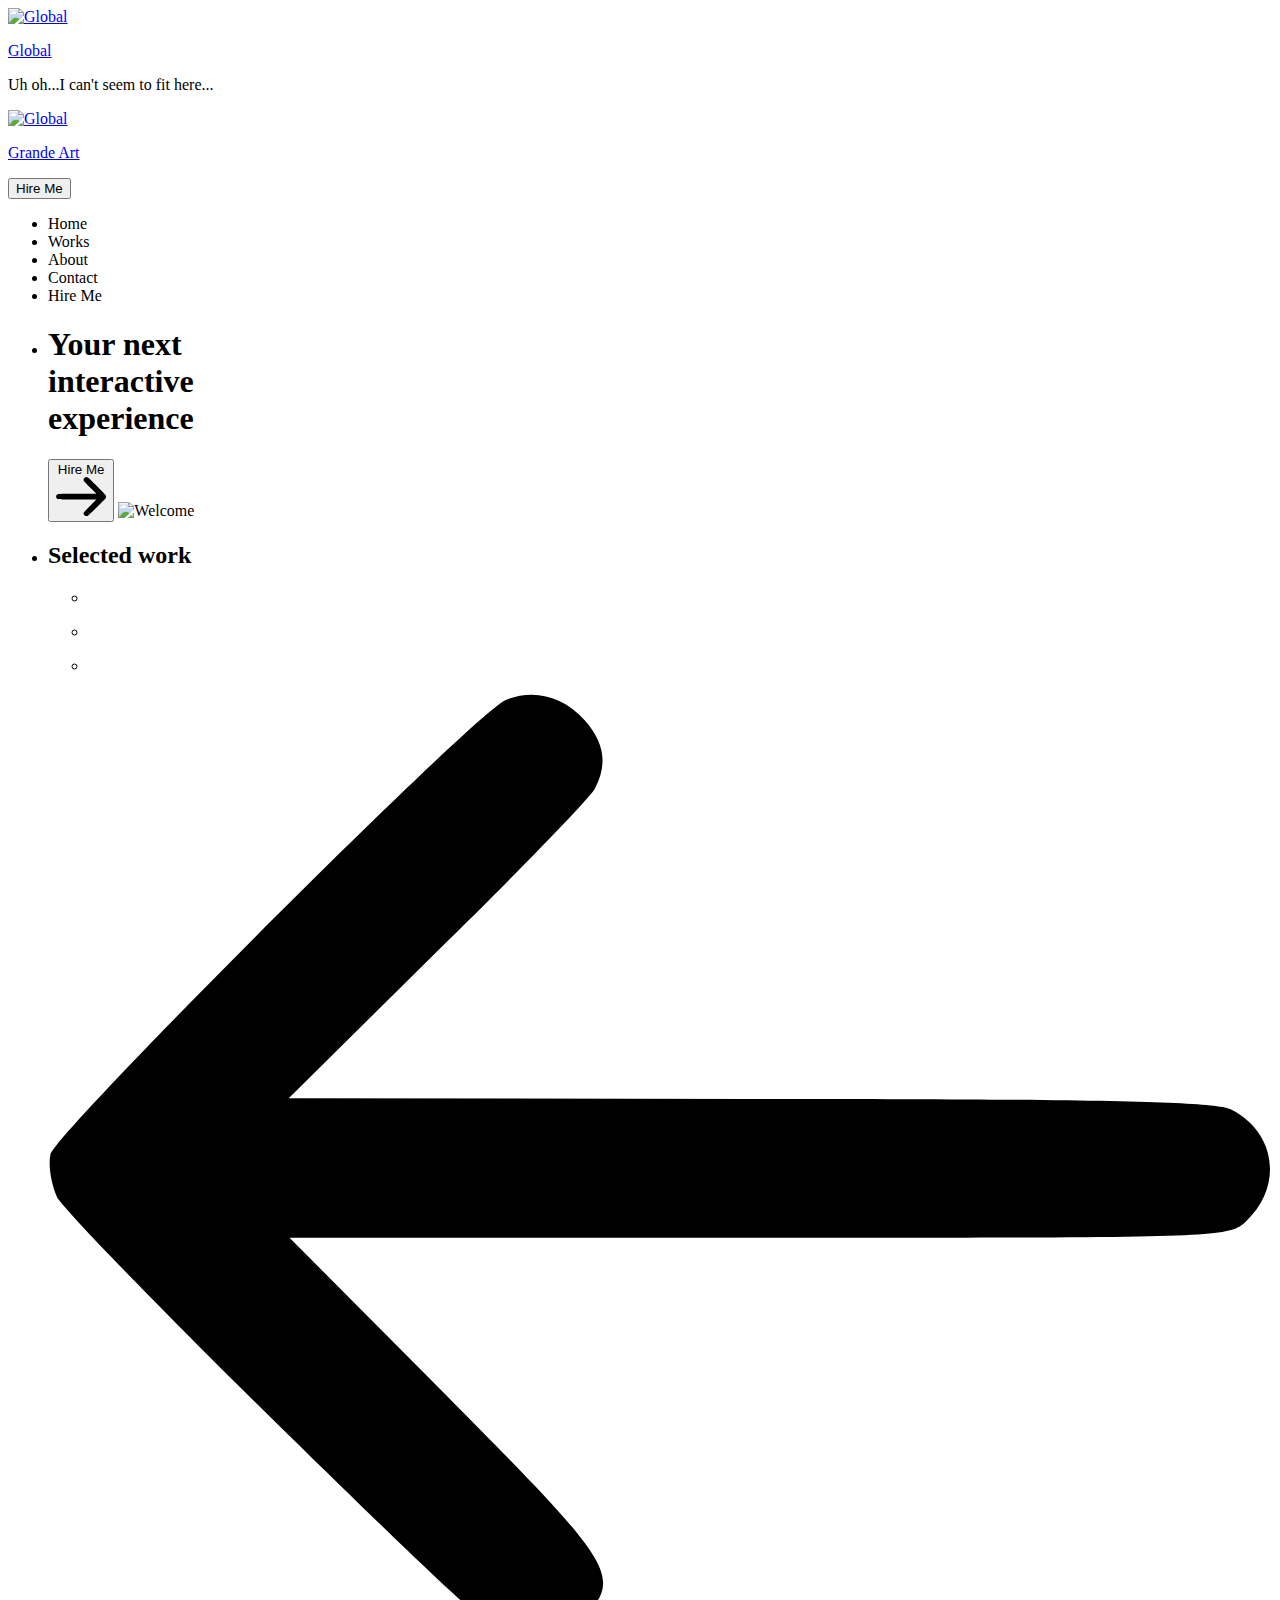
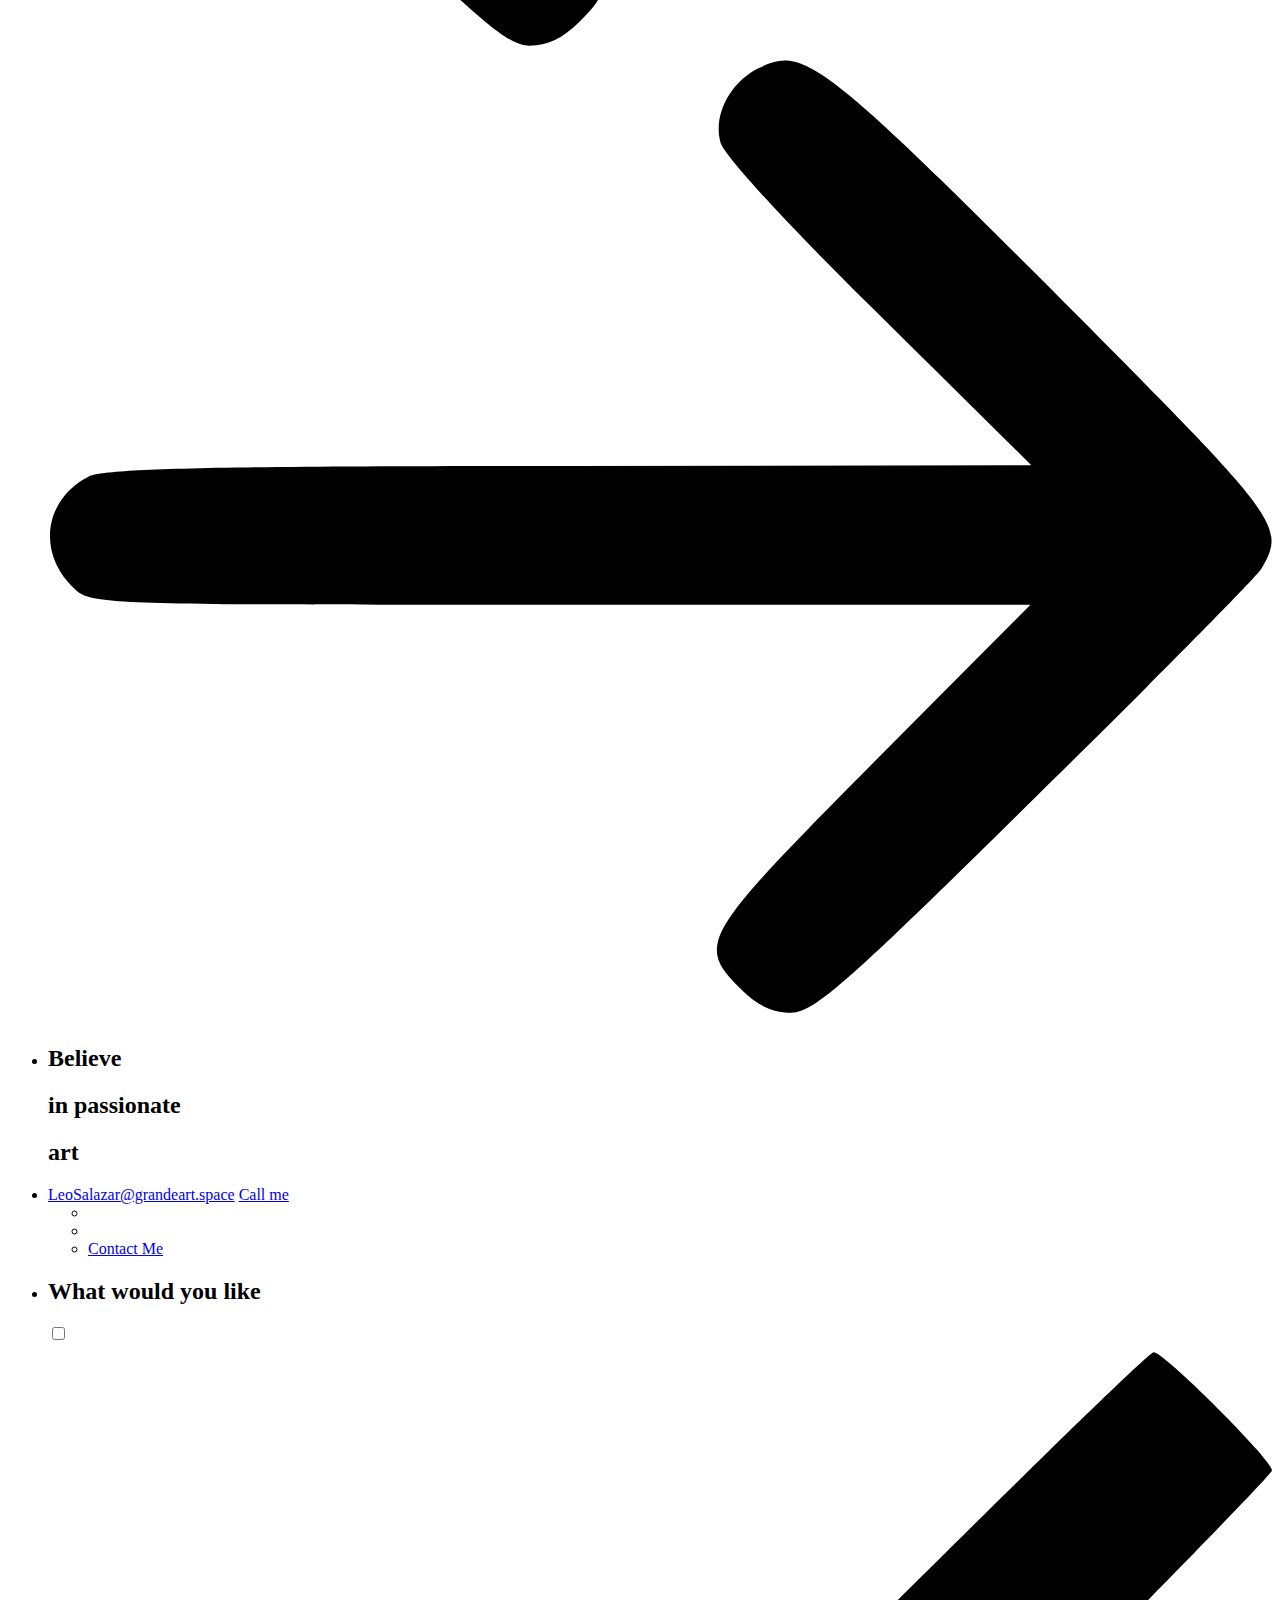
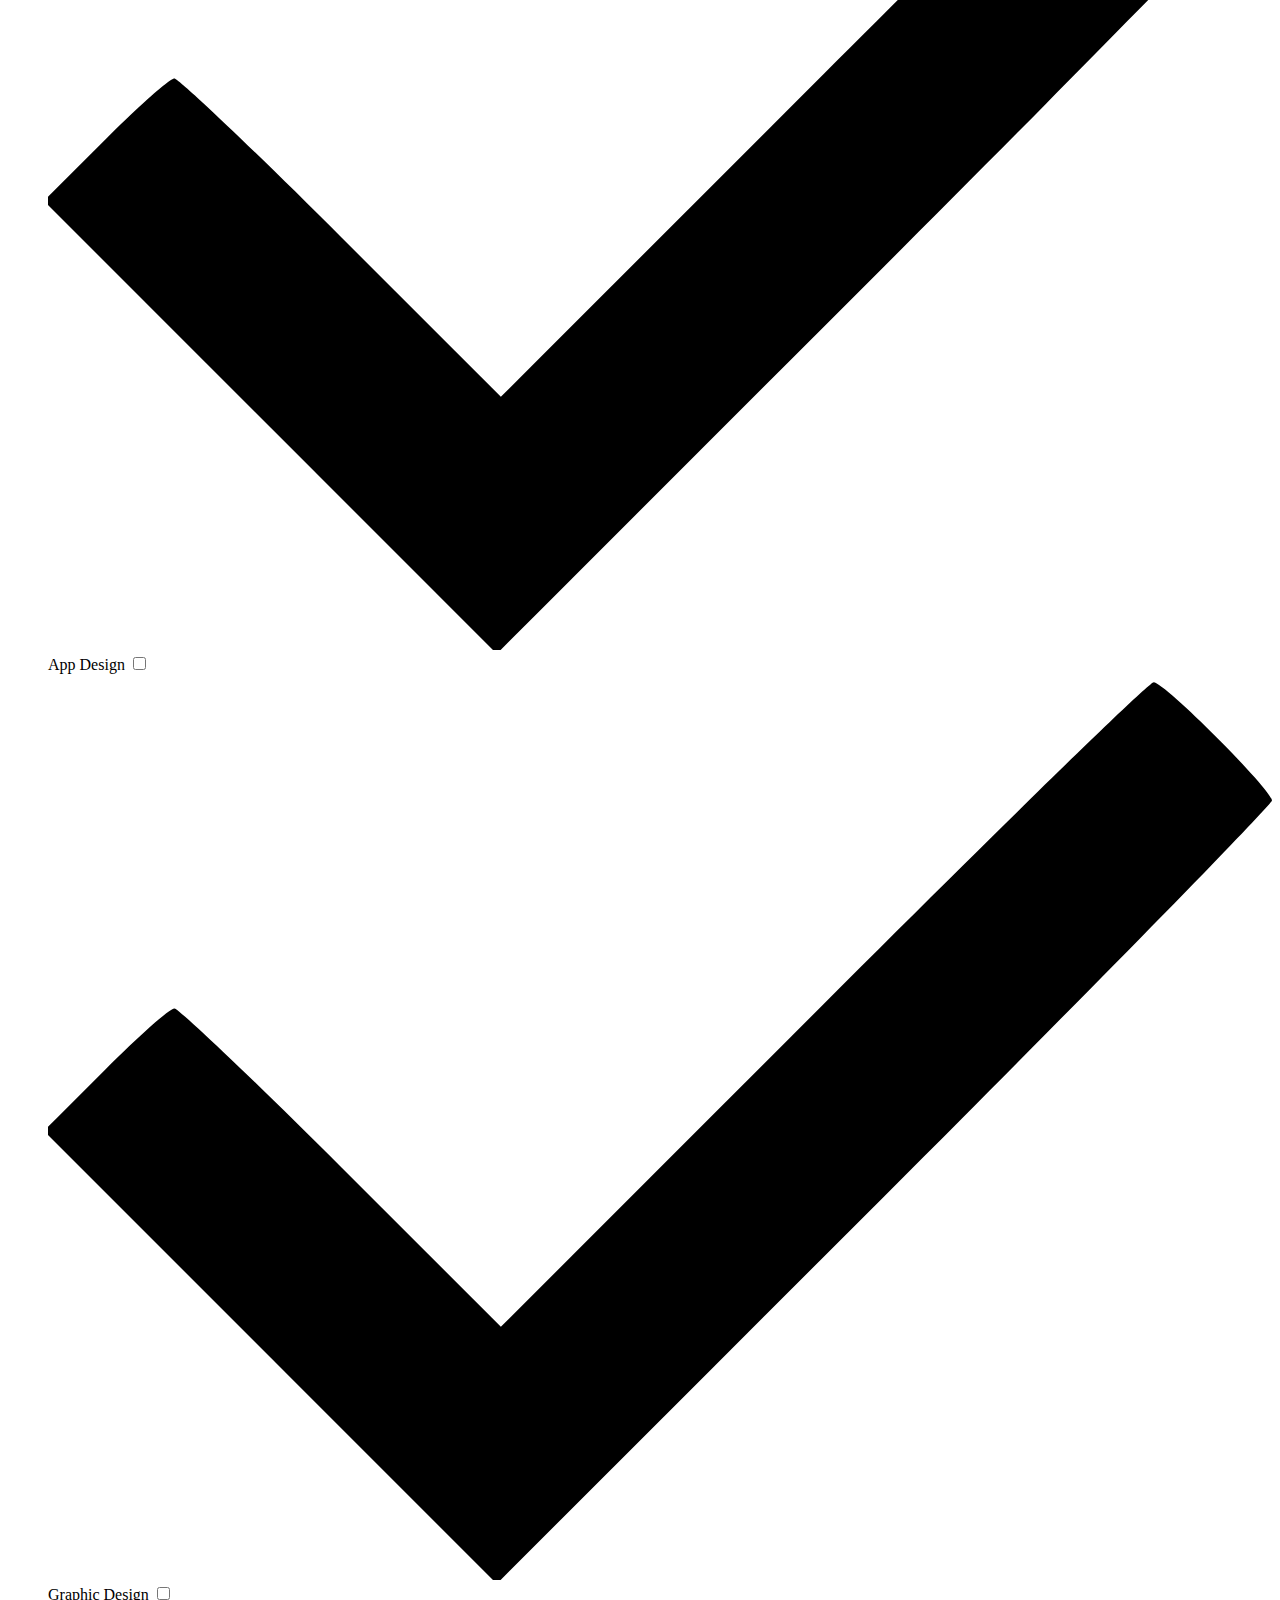
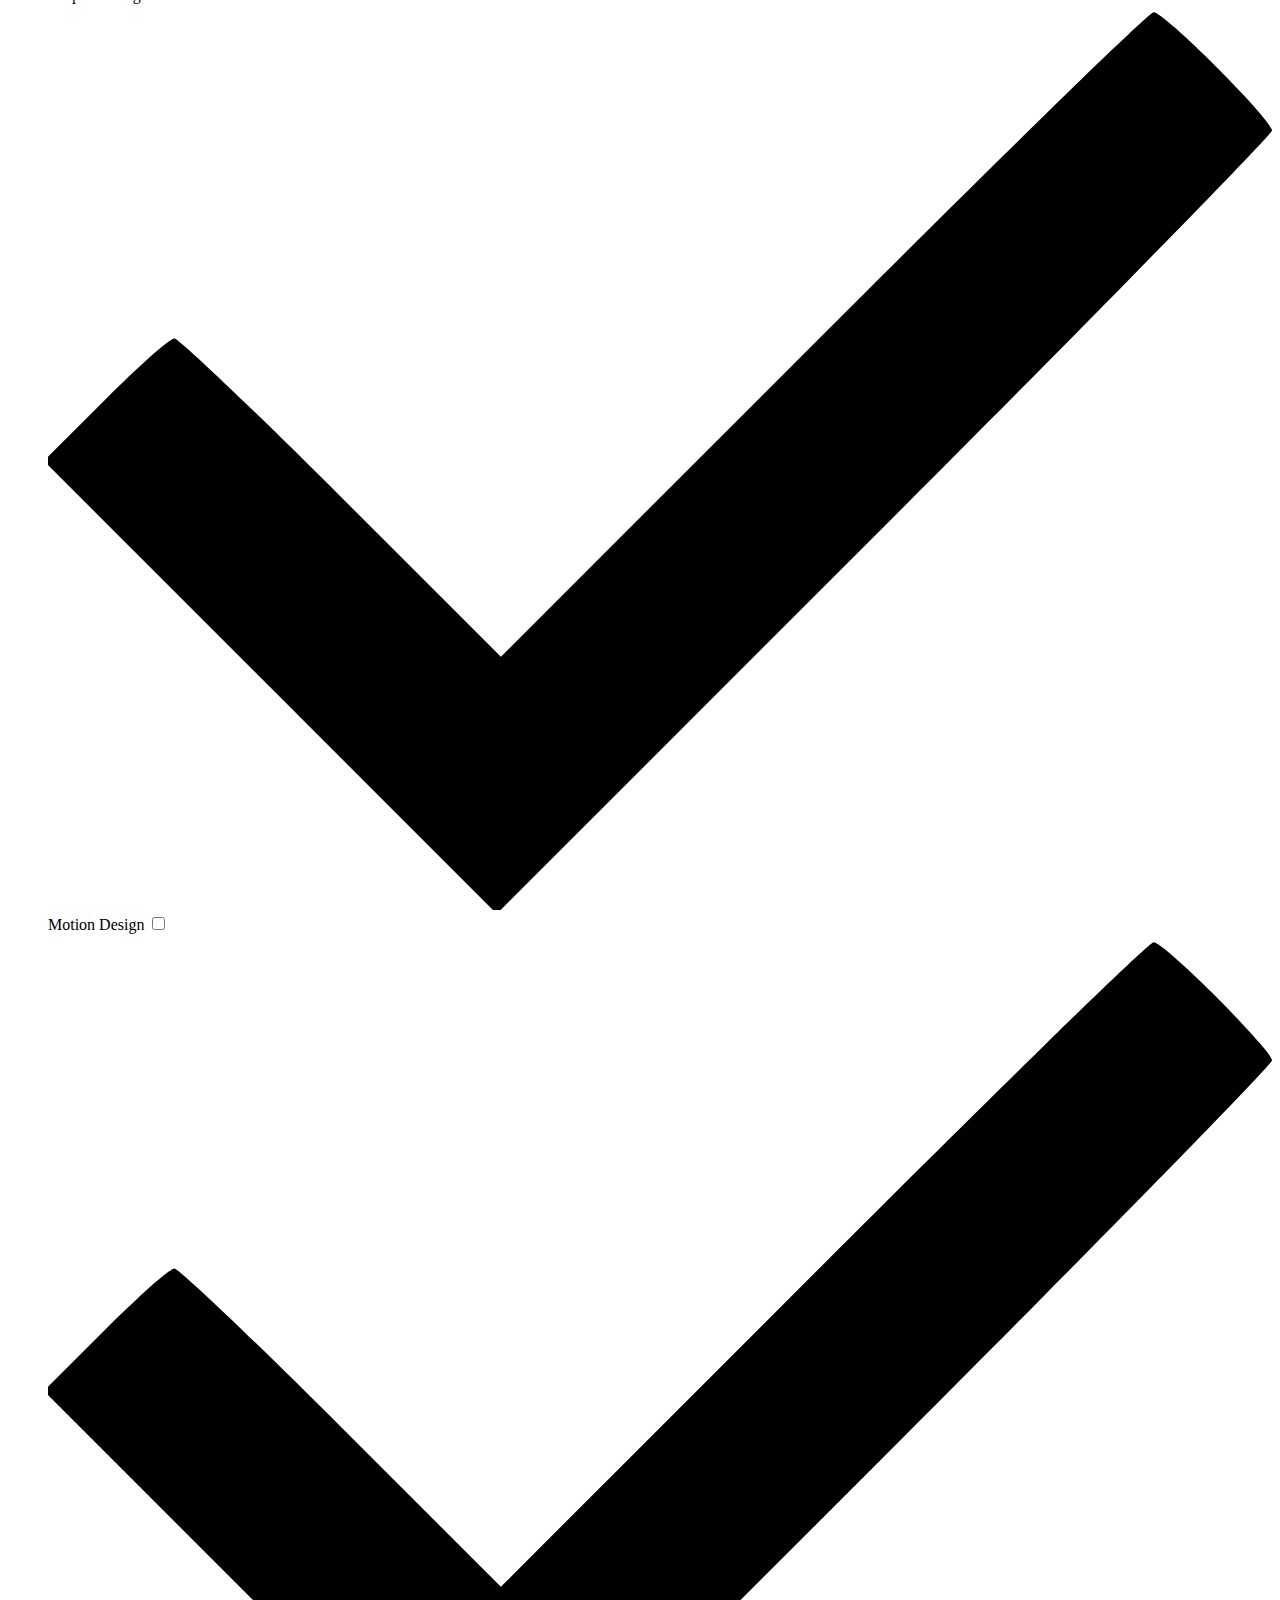
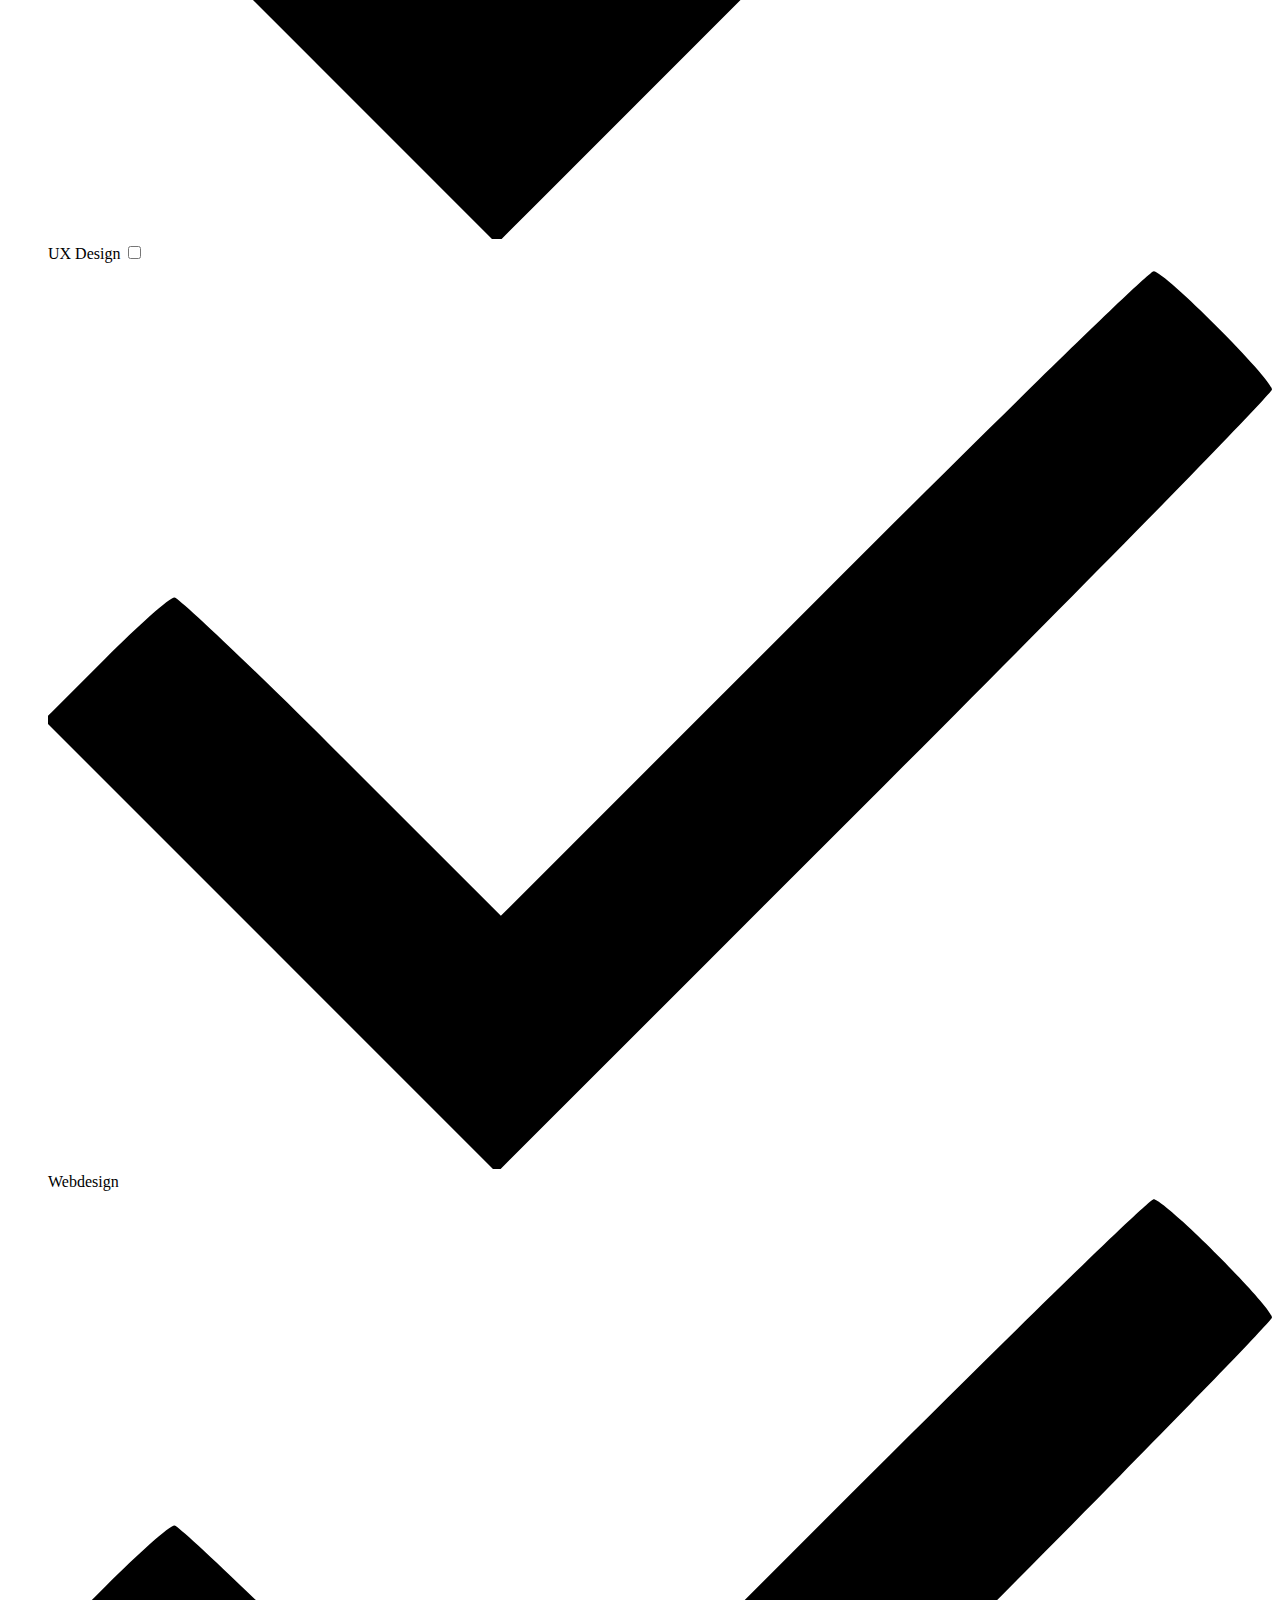
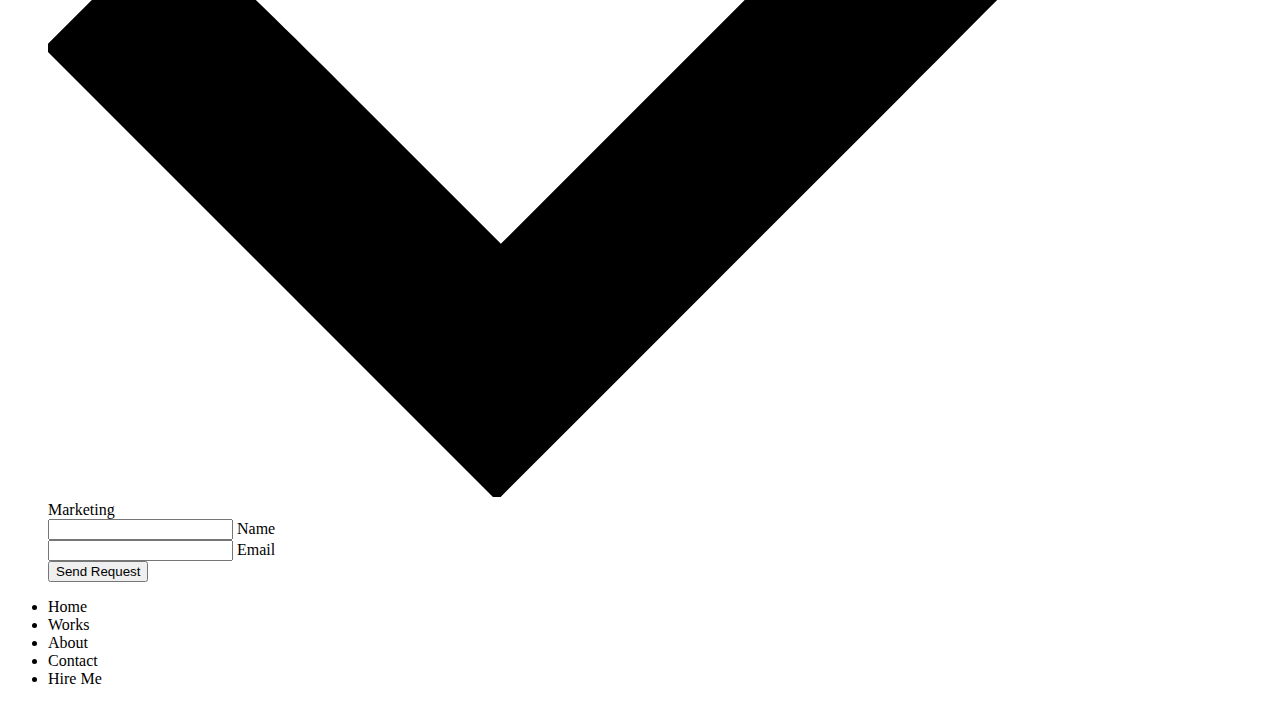
==== index.html @ 99b691f8 "Update index.html" ====
<!DOCTYPE html>
<html lang="en">
<head>
  <title>Grande Art</title>
  <meta charset="utf-8">
  <meta name="viewport" content="width=device-width, initial-scale=1">
  <meta http-equiv="X-UA-Compatible" content="IE=edge">
  <meta name="description" content="HTML5 website">
  <meta name="keywords" content="">
  <meta name="template author" content="Bucky Maler">
  <link rel="stylesheet" href="assets/css/main.css">
</head>
<body>

<!-- notification for small viewports and landscape oriented smartphones -->
<div class="device-notification">
  <a class="device-notification--logo" href="#0">
    <img src="assets/img/logo.png" alt="Global">
    <p>Global</p>
  </a>
  <p class="device-notification--message">Uh oh...I can't seem to fit here...</p>
</div>

<div class="perspective effect-rotate-left">
  <div class="container"><div class="outer-nav--return"></div>
    <div id="viewport" class="l-viewport">
      <div class="l-wrapper">
        <header class="header">
          <a class="header--logo" href="#0">
            <img src="assets/img/logo.png" alt="Global">
            <p>Grande Art</p>
          </a>
          <button class="header--cta cta">Hire Me</button>
          <div class="header--nav-toggle">
            <span></span>
          </div>
        </header>
        <nav class="l-side-nav">
          <ul class="side-nav">
            <li class="is-active"><span>Home</span></li>
            <li><span>Works</span></li>
            <li><span>About</span></li>
            <li><span>Contact</span></li>
            <li><span>Hire Me</span></li>
          </ul>
        </nav>
        <ul class="l-main-content main-content">
          <li class="l-section section section--is-active">
            <div class="intro">
              <div class="intro--banner">
                <h1>Your next<br>interactive<br>experience</h1>
                <button class="cta">Hire Me
                  <svg version="1.1" id="Layer_1" xmlns="http://www.w3.org/2000/svg" xmlns:xlink="http://www.w3.org/1999/xlink" x="0px" y="0px" viewBox="0 0 150 118" style="enable-background:new 0 0 150 118;" xml:space="preserve">
                  <g transform="translate(0.000000,118.000000) scale(0.100000,-0.100000)">
                    <path d="M870,1167c-34-17-55-57-46-90c3-15,81-100,194-211l187-185l-565-1c-431,0-571-3-590-13c-55-28-64-94-18-137c21-20,33-20,597-20h575l-192-193C800,103,794,94,849,39c20-20,39-29,61-29c28,0,63,30,298,262c147,144,272,271,279,282c30,51,23,60-219,304C947,1180,926,1196,870,1167z"/>
                  </g>
                  </svg>
                  <span class="btn-background"></span>
                </button>
                <img src="assets/img/introduction-visual.png" alt="Welcome">
              </div>
</div>
          </li>
          <li class="l-section section">
            <div class="work">
              <h2>Selected work</h2>
              <div class="work--lockup">
                <ul class="slider">
                  <li class="slider--item slider--item-left">
                    <a href="#0">
                      <div class="slider--item-image">
                        <img src="" alt="">
                      <p class="slider--item-title"></p>
                      <p class="slider--item-description"></p>
                    </a>
                  </li>
                  <li class="slider--item slider--item-center">
                    <a href="#0">
                      <div class="slider--item-image">
                        <img src="" alt="">
                      </div>
                      <p class="slider--item-title"></p>
                      <p class="slider--item-description"></p>
                    </a>
                  </li>
                  <li class="slider--item slider--item-right">
                    <a href="#0">
                      <div class="slider--item-image">
                        <img src="" alt="">
                      </div>
                      <p class="slider--item-title"></p>
                      <p class="slider--item-description"></p>
                    </a>
                  </li>
                </ul>
                <div class="slider--prev">
                  <svg version="1.1" id="Layer_1" xmlns="http://www.w3.org/2000/svg" xmlns:xlink="http://www.w3.org/1999/xlink" x="0px" y="0px"
                  viewBox="0 0 150 118" style="enable-background:new 0 0 150 118;" xml:space="preserve">
                  <g transform="translate(0.000000,118.000000) scale(0.100000,-0.100000)">
                    <path d="M561,1169C525,1155,10,640,3,612c-3-13,1-36,8-52c8-15,134-145,281-289C527,41,562,10,590,10c22,0,41,9,61,29
                    c55,55,49,64-163,278L296,510h575c564,0,576,0,597,20c46,43,37,109-18,137c-19,10-159,13-590,13l-565,1l182,180
                    c101,99,187,188,193,199c16,30,12,57-12,84C631,1174,595,1183,561,1169z"/>
                  </g>
                  </svg>
                </div>
                <div class="slider--next">
                  <svg version="1.1" id="Layer_1" xmlns="http://www.w3.org/2000/svg" xmlns:xlink="http://www.w3.org/1999/xlink" x="0px" y="0px" viewBox="0 0 150 118" style="enable-background:new 0 0 150 118;" xml:space="preserve">
                  <g transform="translate(0.000000,118.000000) scale(0.100000,-0.100000)">
                    <path d="M870,1167c-34-17-55-57-46-90c3-15,81-100,194-211l187-185l-565-1c-431,0-571-3-590-13c-55-28-64-94-18-137c21-20,33-20,597-20h575l-192-193C800,103,794,94,849,39c20-20,39-29,61-29c28,0,63,30,298,262c147,144,272,271,279,282c30,51,23,60-219,304C947,1180,926,1196,870,1167z"/>
                  </g>
                  </svg>
                </div>
              </div>
            </div>
          </li>
          <li class="l-section section">
            <div class="about">
              <div class="about--banner">
                <h2>Believe</h2>
                <h2>in passionate</h2>
                <h2>art</h2>
              </div>
</div>
          </li>
          <li class="l-section section">
            <div class="contact">
              <div class="contact--lockup">
                <div class="modal">
                  <div class="modal--information"> <a href="mailto:leosalazar@grandeart.space">LeoSalazar@grandeart.space</a>
                    <a href="tel:+17544440323">Call me</a>
                  </div>
                  <ul class="modal--options">
                    <li></li>
                    <li></li>
                    <li><a href="mailto:leosalazar@grandeart.space">Contact Me</a></li>
                  </ul>
                </div>
              </div>
            </div>
          </li>
          <li class="l-section section">
            <div class="hire">
              <h2>What would you like</h2>
              <!-- checkout formspree.io for easy form setup -->
              <form class="work-request">
                <div class="work-request--options">
                  <span class="options-a">
                    <input id="opt-1" type="checkbox" value="app design">
                    <label for="opt-1">
                      <svg version="1.1" id="Layer_1" xmlns="http://www.w3.org/2000/svg" xmlns:xlink="http://www.w3.org/1999/xlink" x="0px" y="0px"
                      viewBox="0 0 150 111" style="enable-background:new 0 0 150 111;" xml:space="preserve">
                      <g transform="translate(0.000000,111.000000) scale(0.100000,-0.100000)">
                        <path d="M950,705L555,310L360,505C253,612,160,700,155,700c-6,0-44-34-85-75l-75-75l278-278L550-5l475,475c261,261,475,480,475,485c0,13-132,145-145,145C1349,1100,1167,922,950,705z"/>
                      </g>
                      </svg>
                      App Design
                    </label>
                    <input id="opt-2" type="checkbox" value="graphic design">
                    <label for="opt-2">
                      <svg version="1.1" id="Layer_1" xmlns="http://www.w3.org/2000/svg" xmlns:xlink="http://www.w3.org/1999/xlink" x="0px" y="0px"
                      viewBox="0 0 150 111" style="enable-background:new 0 0 150 111;" xml:space="preserve">
                      <g transform="translate(0.000000,111.000000) scale(0.100000,-0.100000)">
                        <path d="M950,705L555,310L360,505C253,612,160,700,155,700c-6,0-44-34-85-75l-75-75l278-278L550-5l475,475c261,261,475,480,475,485c0,13-132,145-145,145C1349,1100,1167,922,950,705z"/>
                      </g>
                      </svg>
                      Graphic Design
                    </label>
                    <input id="opt-3" type="checkbox" value="motion design">
                    <label for="opt-3">
                      <svg version="1.1" id="Layer_1" xmlns="http://www.w3.org/2000/svg" xmlns:xlink="http://www.w3.org/1999/xlink" x="0px" y="0px"
                      viewBox="0 0 150 111" style="enable-background:new 0 0 150 111;" xml:space="preserve">
                      <g transform="translate(0.000000,111.000000) scale(0.100000,-0.100000)">
                        <path d="M950,705L555,310L360,505C253,612,160,700,155,700c-6,0-44-34-85-75l-75-75l278-278L550-5l475,475c261,261,475,480,475,485c0,13-132,145-145,145C1349,1100,1167,922,950,705z"/>
                      </g>
                      </svg>
                      Motion Design
                    </label>
                  </span>
                  <span class="options-b">
                    <input id="opt-4" type="checkbox" value="ux design">
                    <label for="opt-4">
                      <svg version="1.1" id="Layer_1" xmlns="http://www.w3.org/2000/svg" xmlns:xlink="http://www.w3.org/1999/xlink" x="0px" y="0px"
                      viewBox="0 0 150 111" style="enable-background:new 0 0 150 111;" xml:space="preserve">
                      <g transform="translate(0.000000,111.000000) scale(0.100000,-0.100000)">
                        <path d="M950,705L555,310L360,505C253,612,160,700,155,700c-6,0-44-34-85-75l-75-75l278-278L550-5l475,475c261,261,475,480,475,485c0,13-132,145-145,145C1349,1100,1167,922,950,705z"/>
                      </g>
                      </svg>
                      UX Design
                    </label>
                    <input id="opt-5" type="checkbox" value="webdesign">
                    <label for="opt-5">
                      <svg version="1.1" id="Layer_1" xmlns="http://www.w3.org/2000/svg" xmlns:xlink="http://www.w3.org/1999/xlink" x="0px" y="0px"
                      viewBox="0 0 150 111" style="enable-background:new 0 0 150 111;" xml:space="preserve">
                      <g transform="translate(0.000000,111.000000) scale(0.100000,-0.100000)">
                        <path d="M950,705L555,310L360,505C253,612,160,700,155,700c-6,0-44-34-85-75l-75-75l278-278L550-5l475,475c261,261,475,480,475,485c0,13-132,145-145,145C1349,1100,1167,922,950,705z"/>
                      </g>
                      </svg>
                      Webdesign
                    </label>
<label for="opt-6">
                    <svg version="1.1" id="Layer_1" xmlns="http://www.w3.org/2000/svg" xmlns:xlink="http://www.w3.org/1999/xlink" x="0px" y="0px"
                      viewBox="0 0 150 111" style="enable-background:new 0 0 150 111;" xml:space="preserve">
                      <g transform="translate(0.000000,111.000000) scale(0.100000,-0.100000)">
                        <path d="M950,705L555,310L360,505C253,612,160,700,155,700c-6,0-44-34-85-75l-75-75l278-278L550-5l475,475c261,261,475,480,475,485c0,13-132,145-145,145C1349,1100,1167,922,950,705z"/>
                      </g>
                      </svg>
                      Marketing
                    </label>
                  </span>
                </div>
                <div class="work-request--information">
                  <div class="information-name">
                    <input id="name" type="text" spellcheck="false">
                    <label for="name">Name</label>
                  </div>
                  <div class="information-email">
                    <input id="email" type="email" spellcheck="false">
                    <label for="email">Email</label>
                  </div>
                </div>
                <input type="submit" value="Send Request">
              </form>
            </div>
          </li>
        </ul>
      </div>
    </div>
  </div>
  <ul class="outer-nav">
    <li class="is-active">Home</li>
    <li>Works</li>
    <li>About</li>
    <li>Contact</li>
    <li>Hire Me</li>
  </ul>
</div>

<script src="https://ajax.googleapis.com/ajax/libs/jquery/2.2.4/jquery.min.js"></script>
<script>window.jQuery || document.write('<script src="assets/js/vendor/jquery-2.2.4.min.js"><\/script>')</script>
<script src="assets/js/functions-min.js"></script>
</body>
</html>
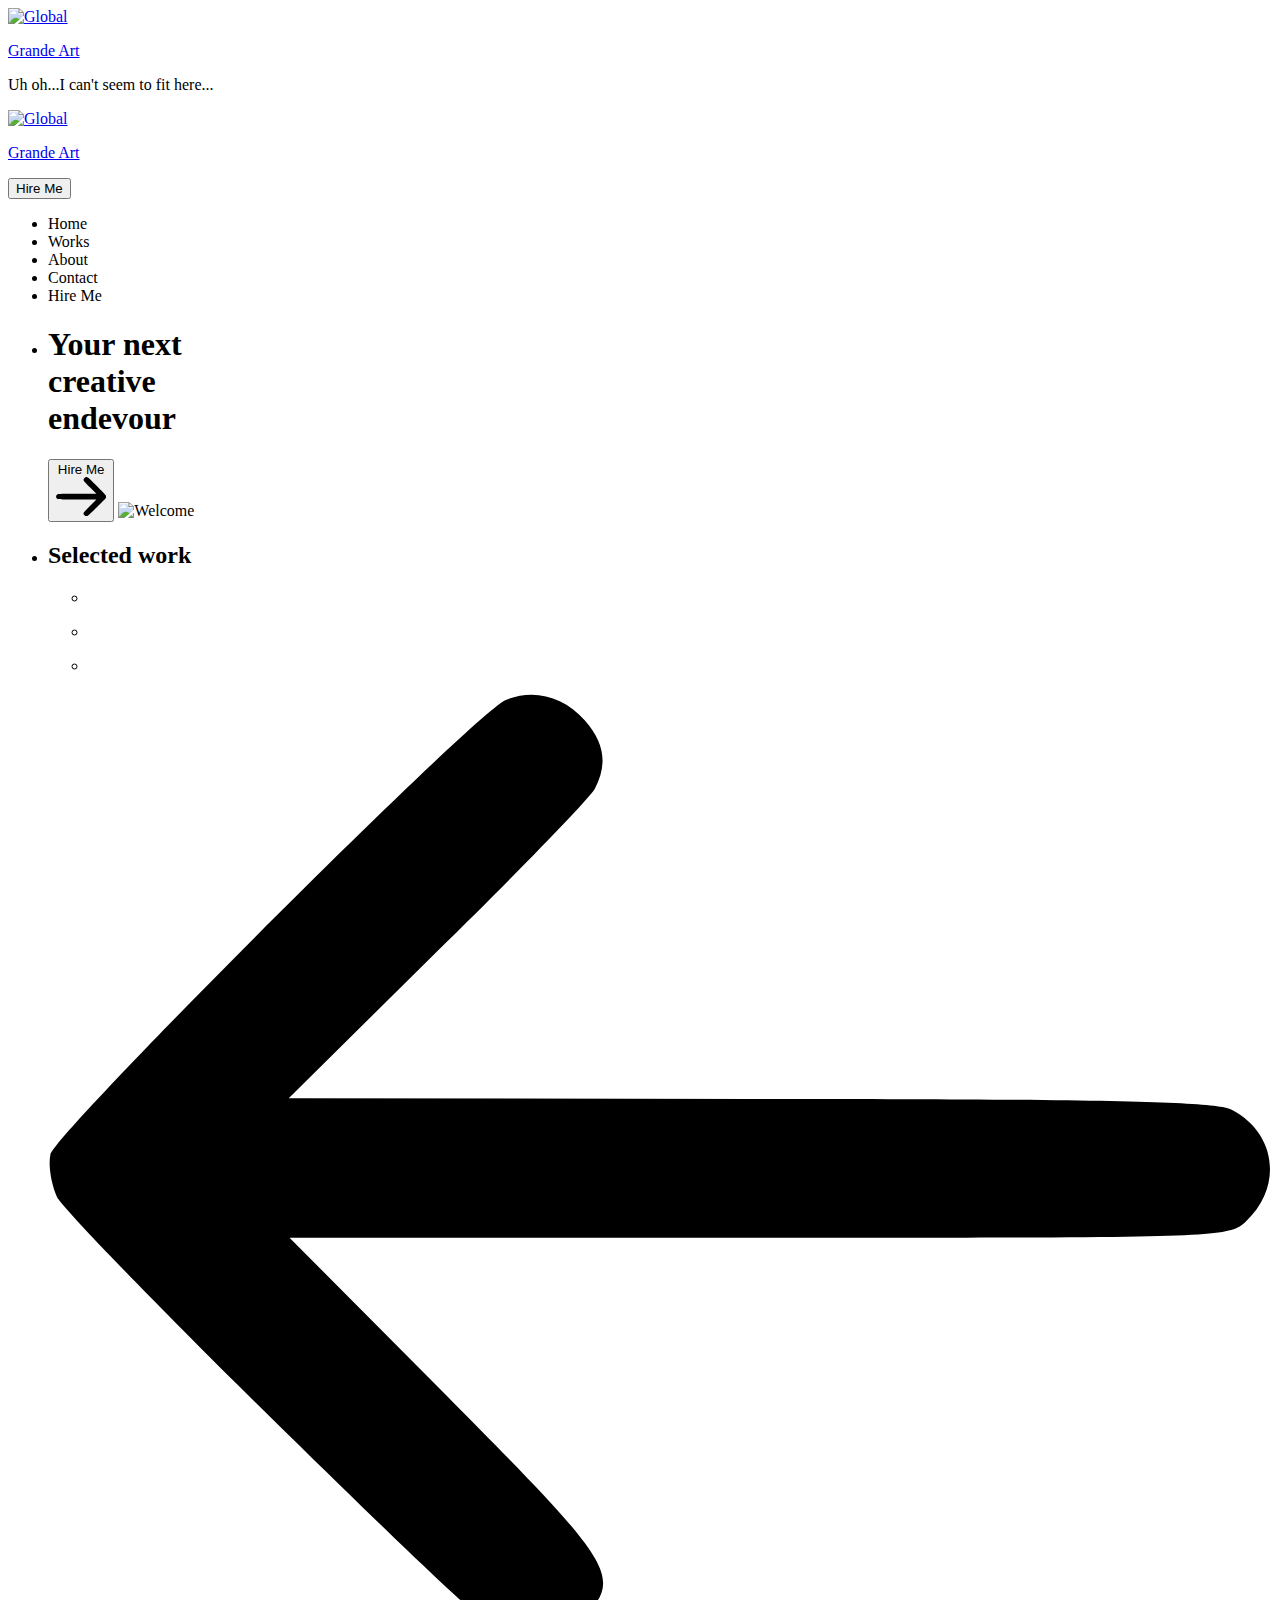
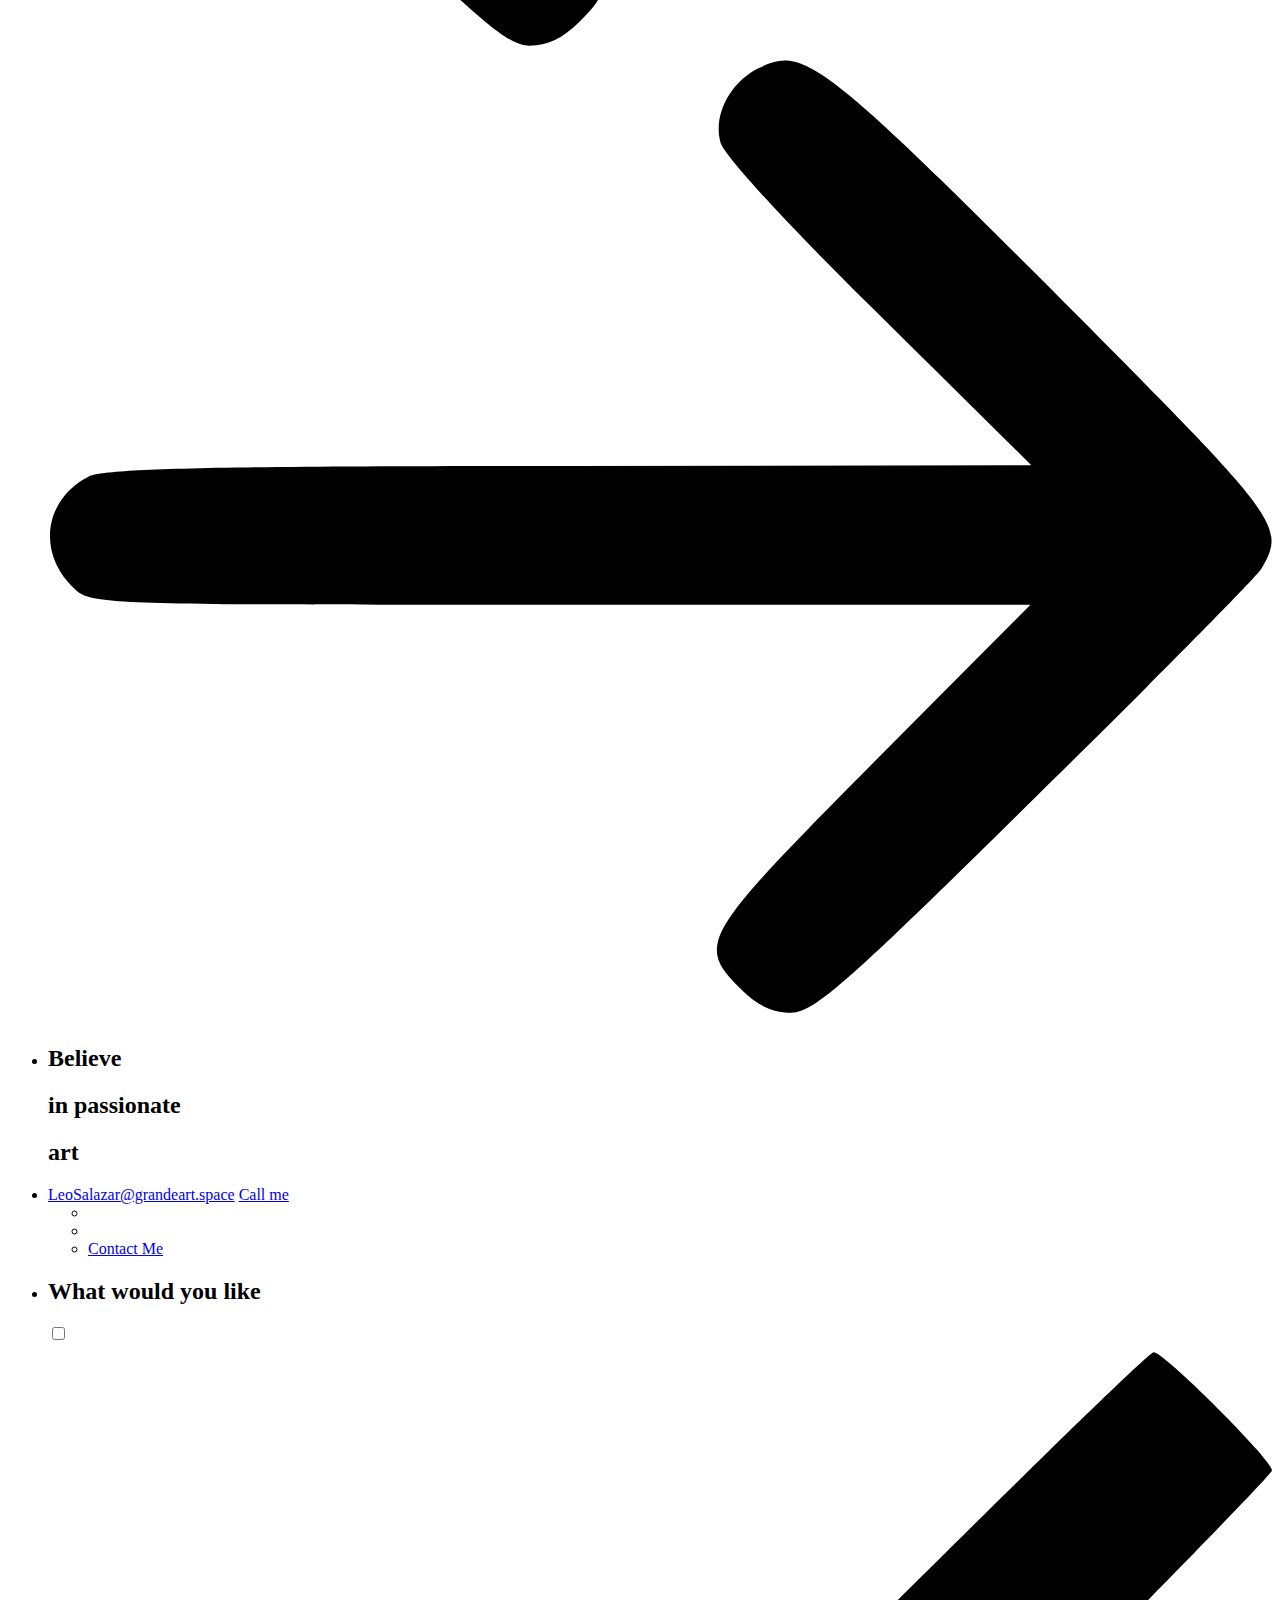
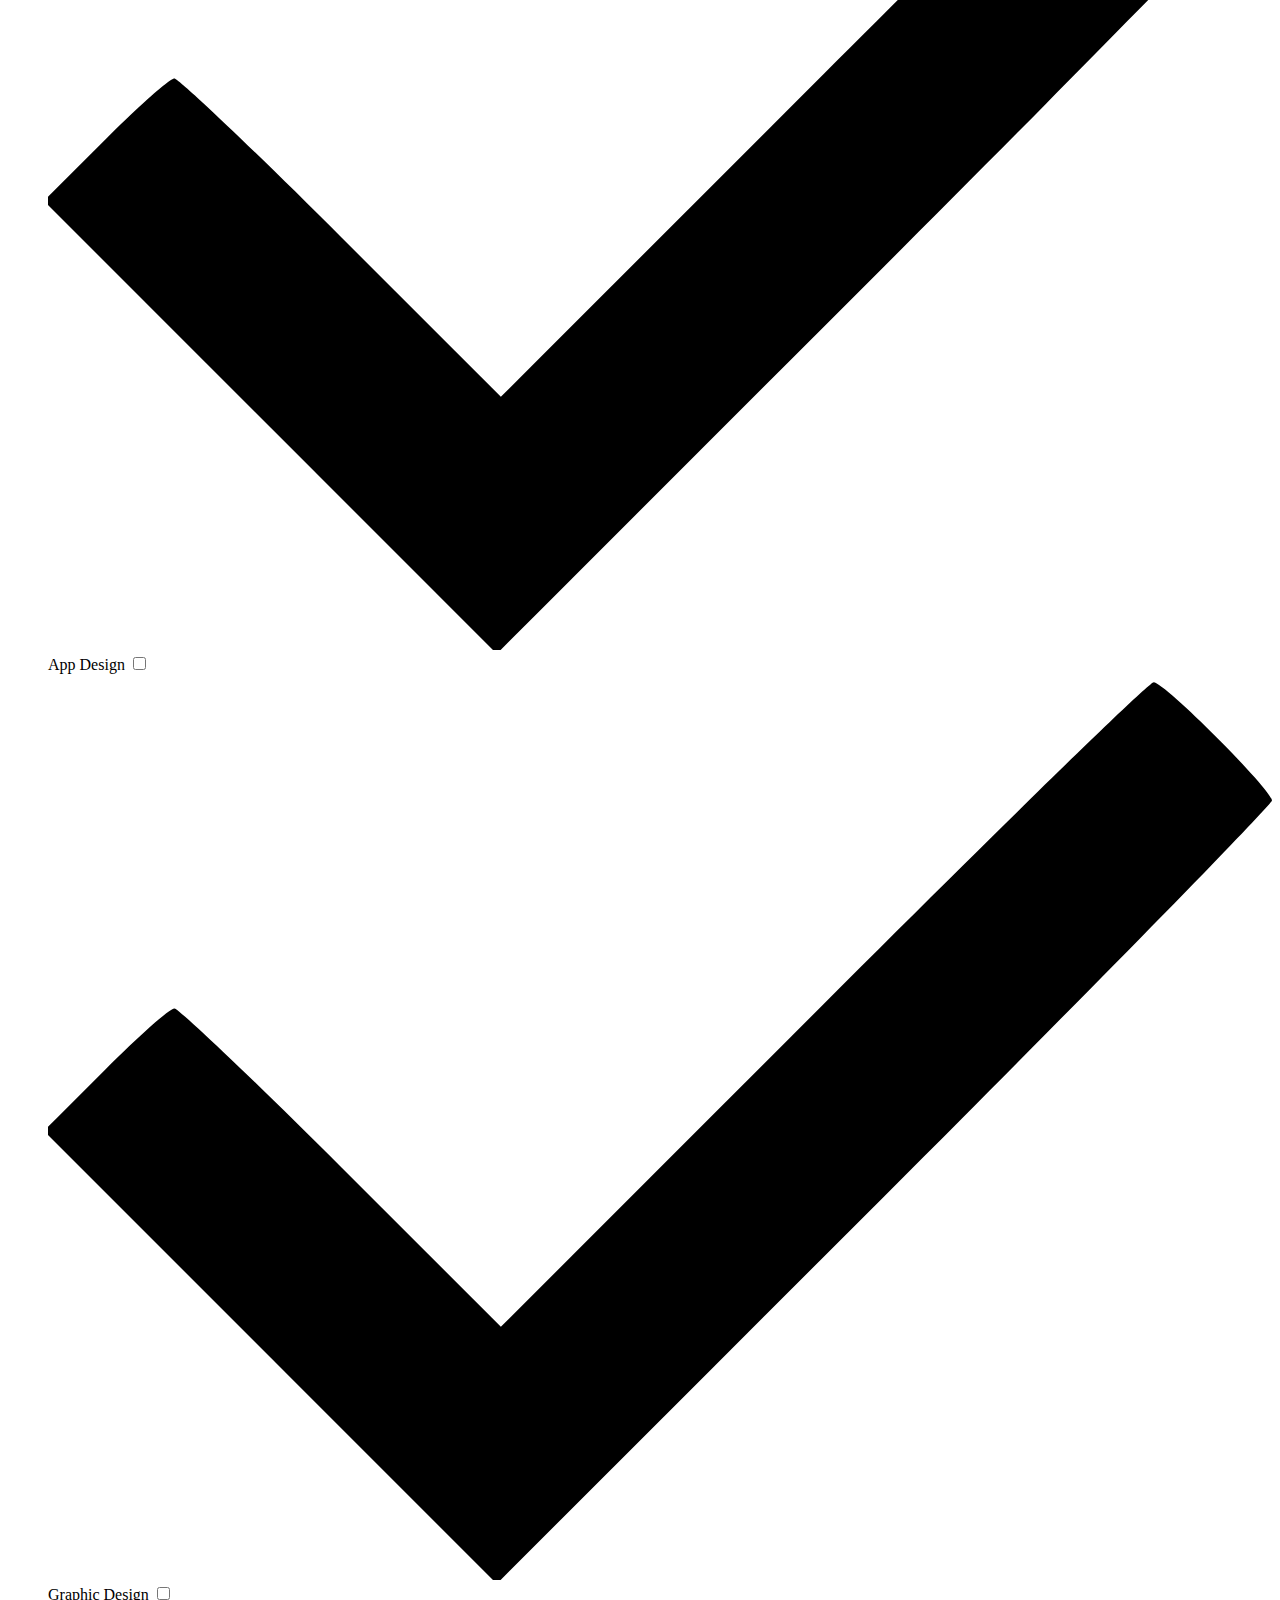
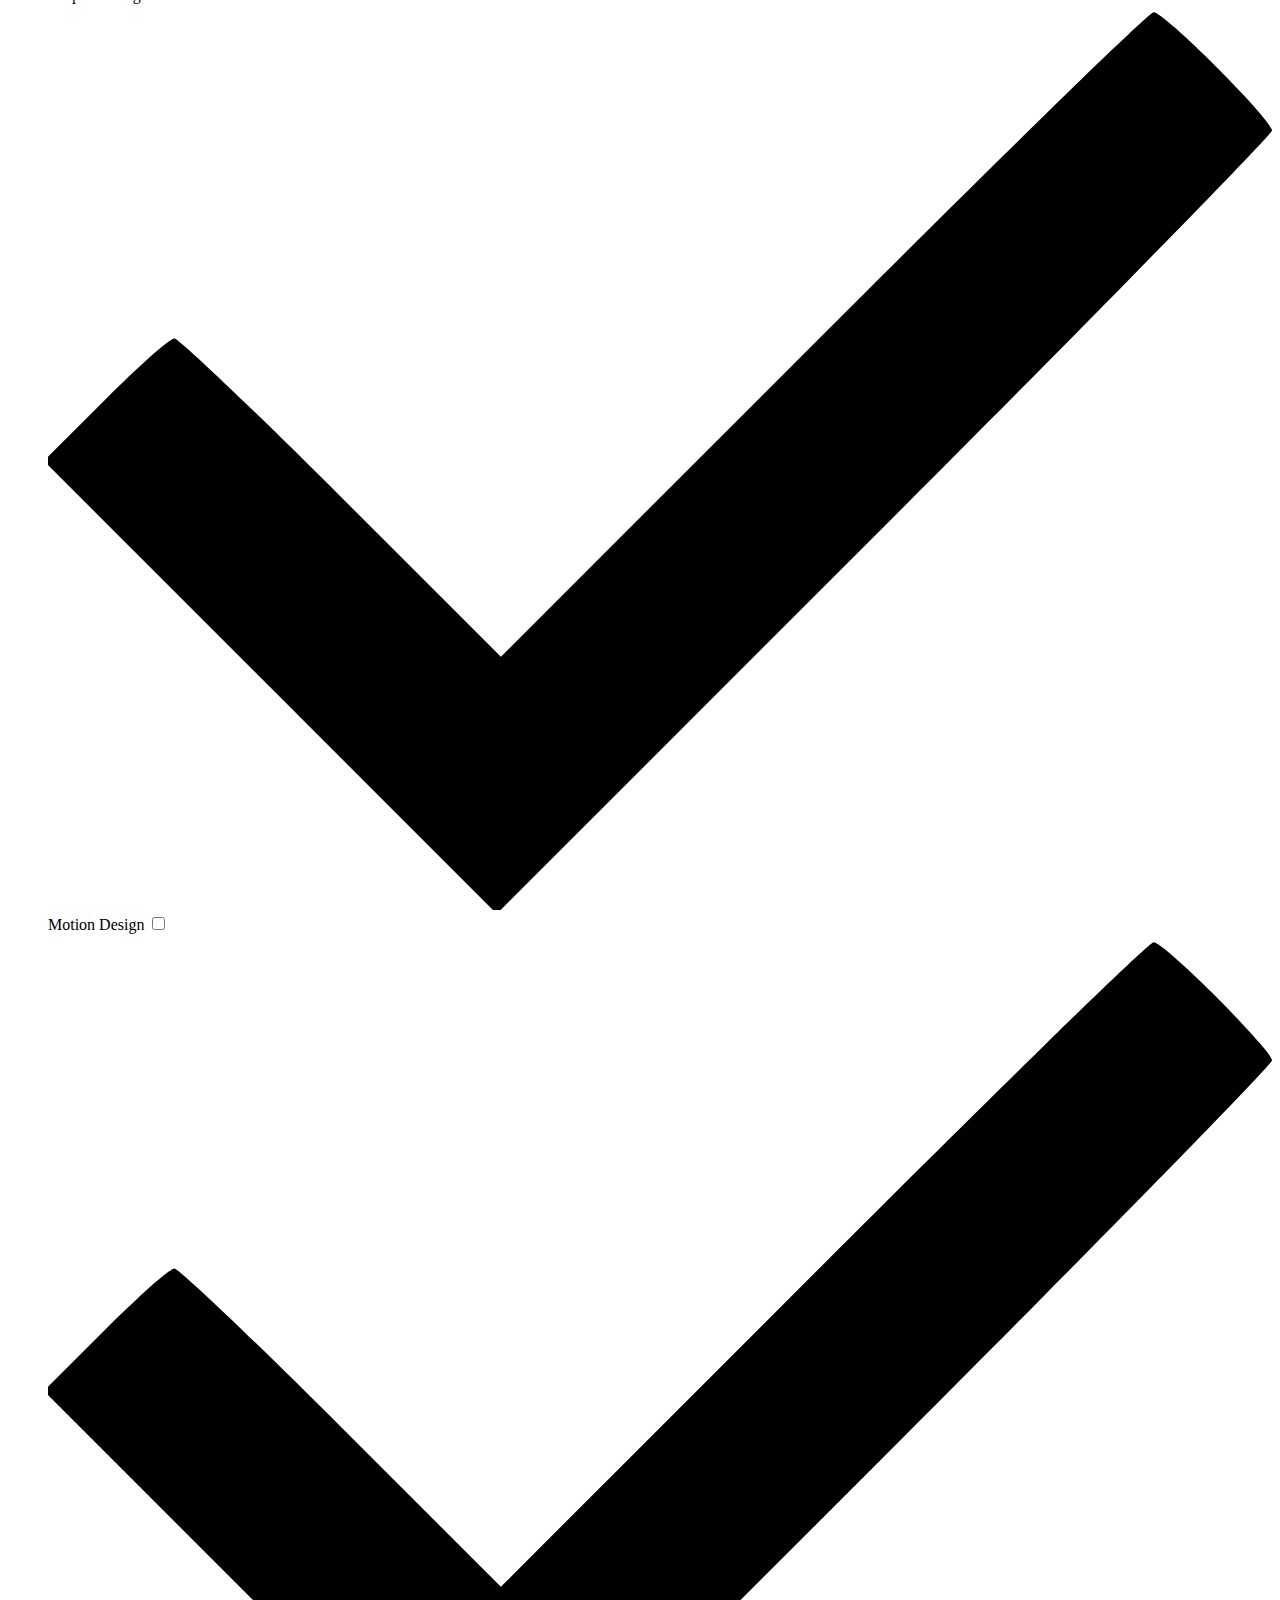
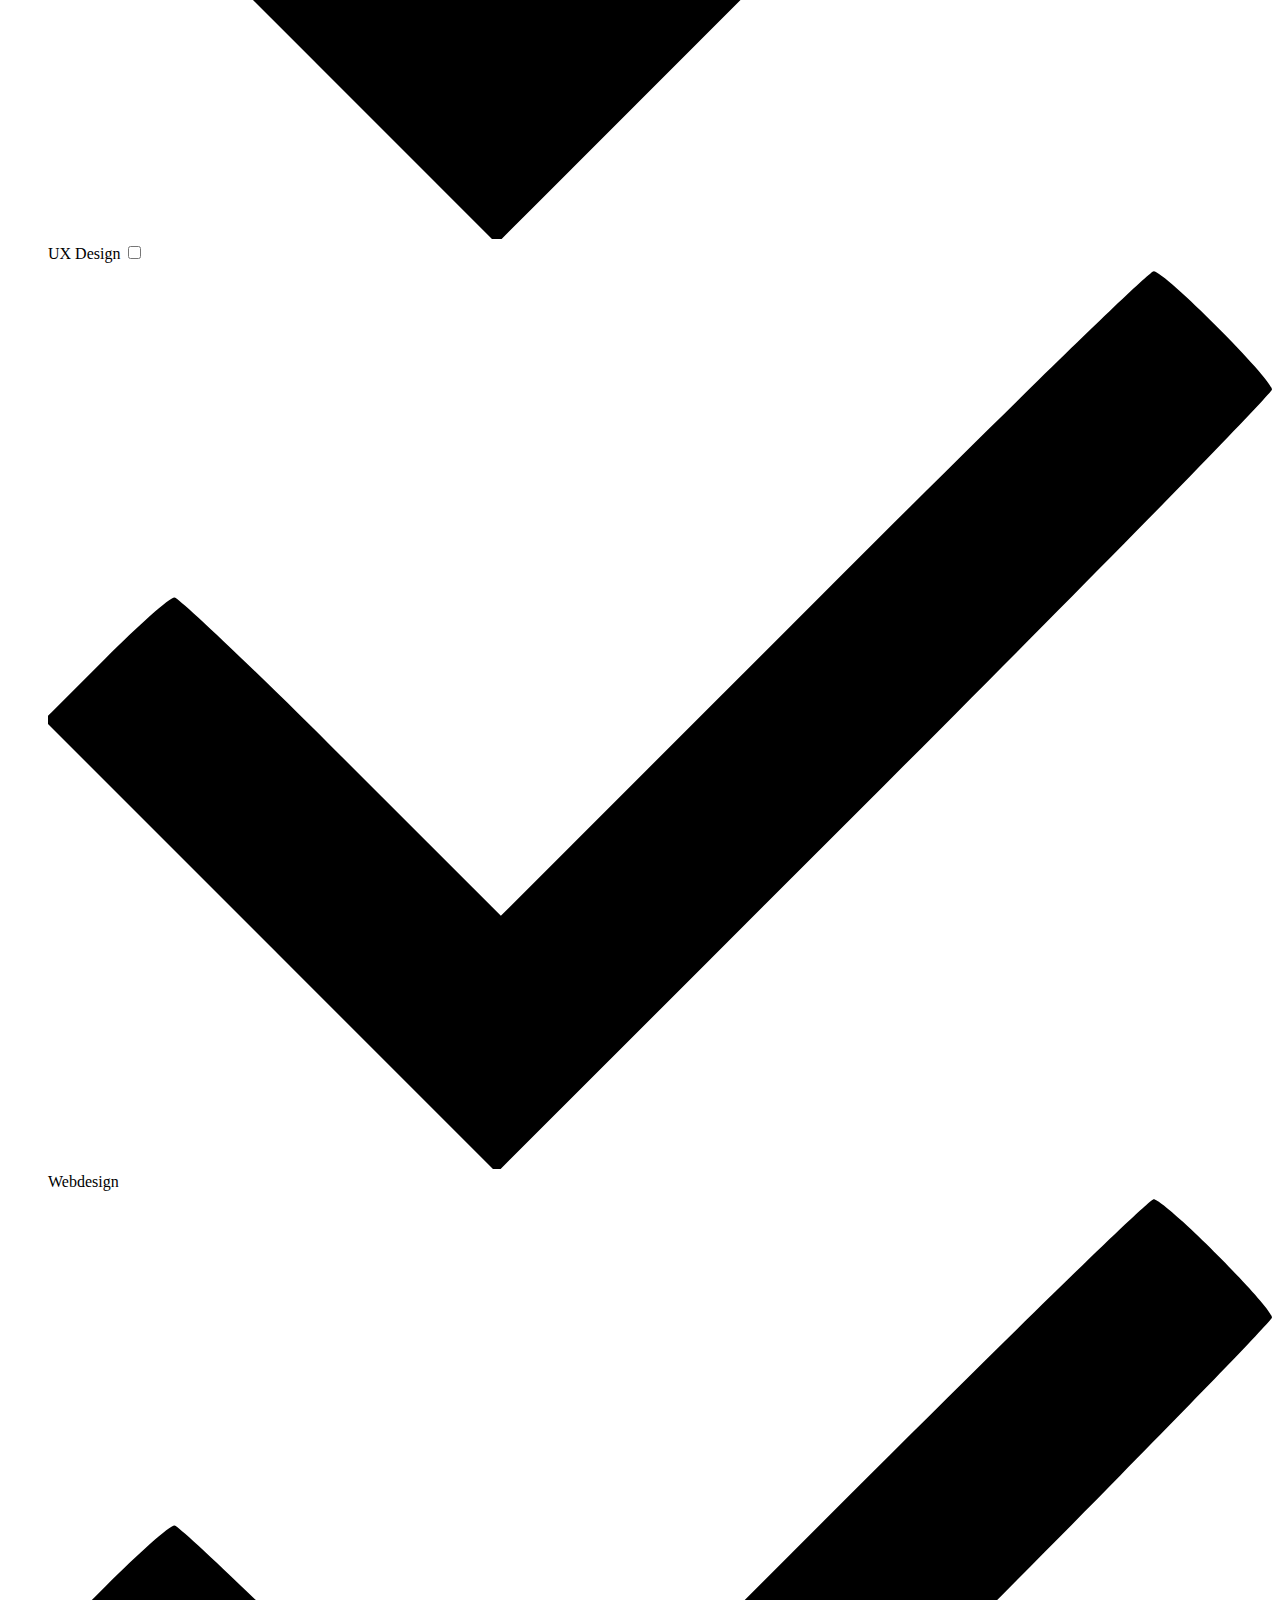
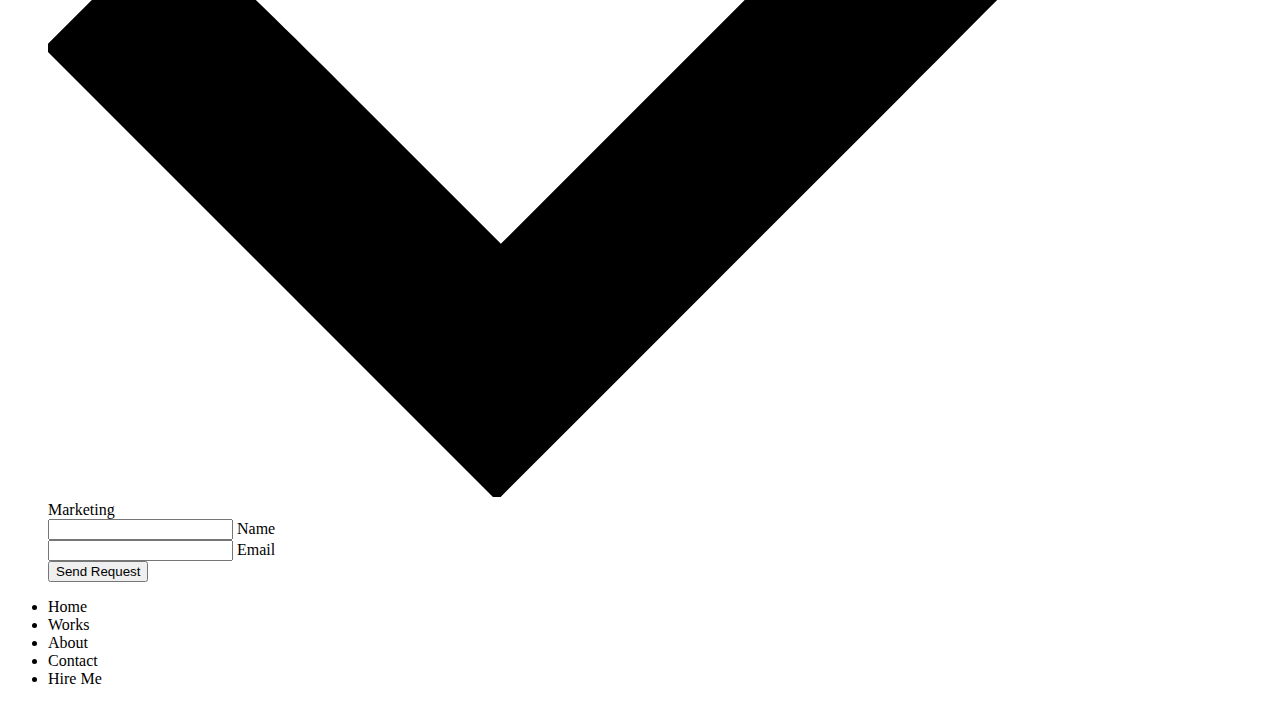
==== commit 8316c4ec: "Update index.html" ====
--- a/index.html
+++ b/index.html
@@ -16,7 +16,7 @@
 <div class="device-notification">
   <a class="device-notification--logo" href="#0">
     <img src="assets/img/logo.png" alt="Global">
-    <p>Global</p>
+    <p>Grande Art</p>
   </a>
   <p class="device-notification--message">Uh oh...I can't seem to fit here...</p>
 </div>
@@ -48,7 +48,7 @@
           <li class="l-section section section--is-active">
             <div class="intro">
               <div class="intro--banner">
-                <h1>Your next<br>interactive<br>experience</h1>
+                <h1>Your next<br>creative<br>endevour</h1>
                 <button class="cta">Hire Me
                   <svg version="1.1" id="Layer_1" xmlns="http://www.w3.org/2000/svg" xmlns:xlink="http://www.w3.org/1999/xlink" x="0px" y="0px" viewBox="0 0 150 118" style="enable-background:new 0 0 150 118;" xml:space="preserve">
                   <g transform="translate(0.000000,118.000000) scale(0.100000,-0.100000)">
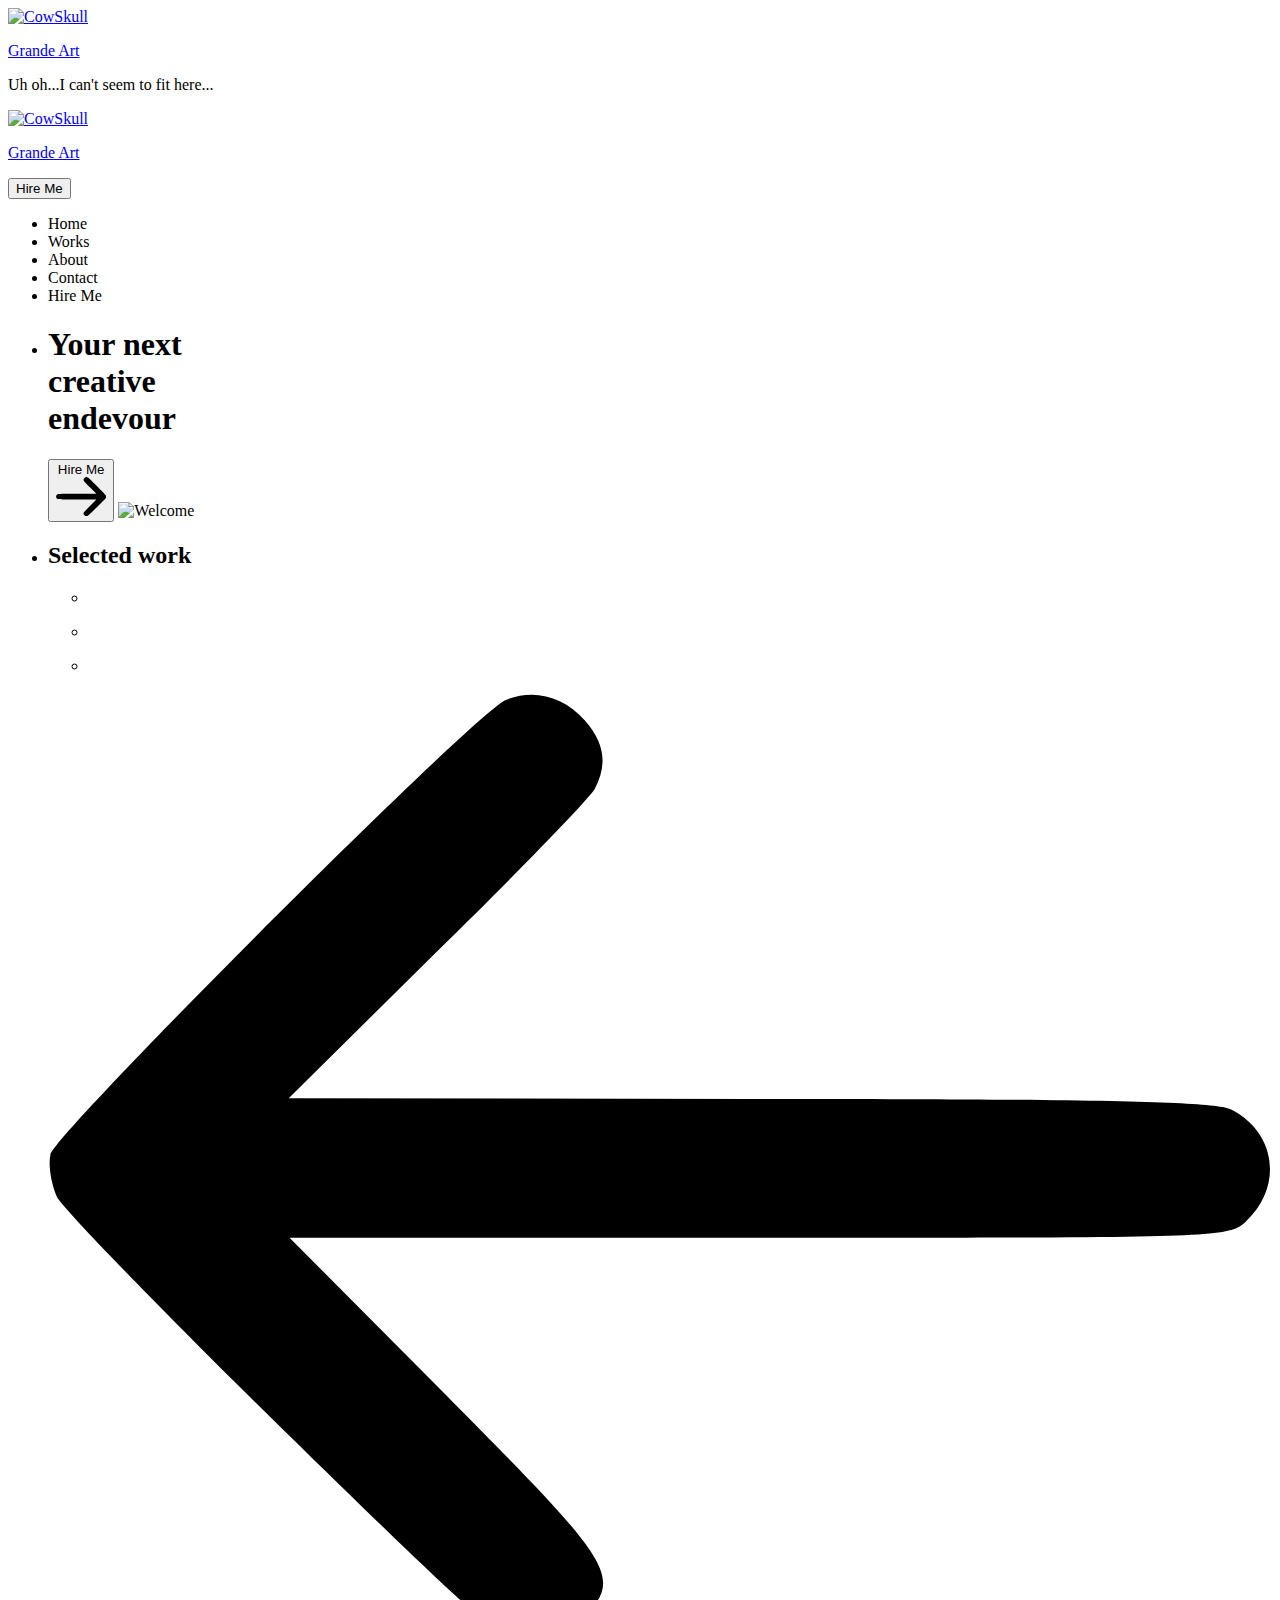
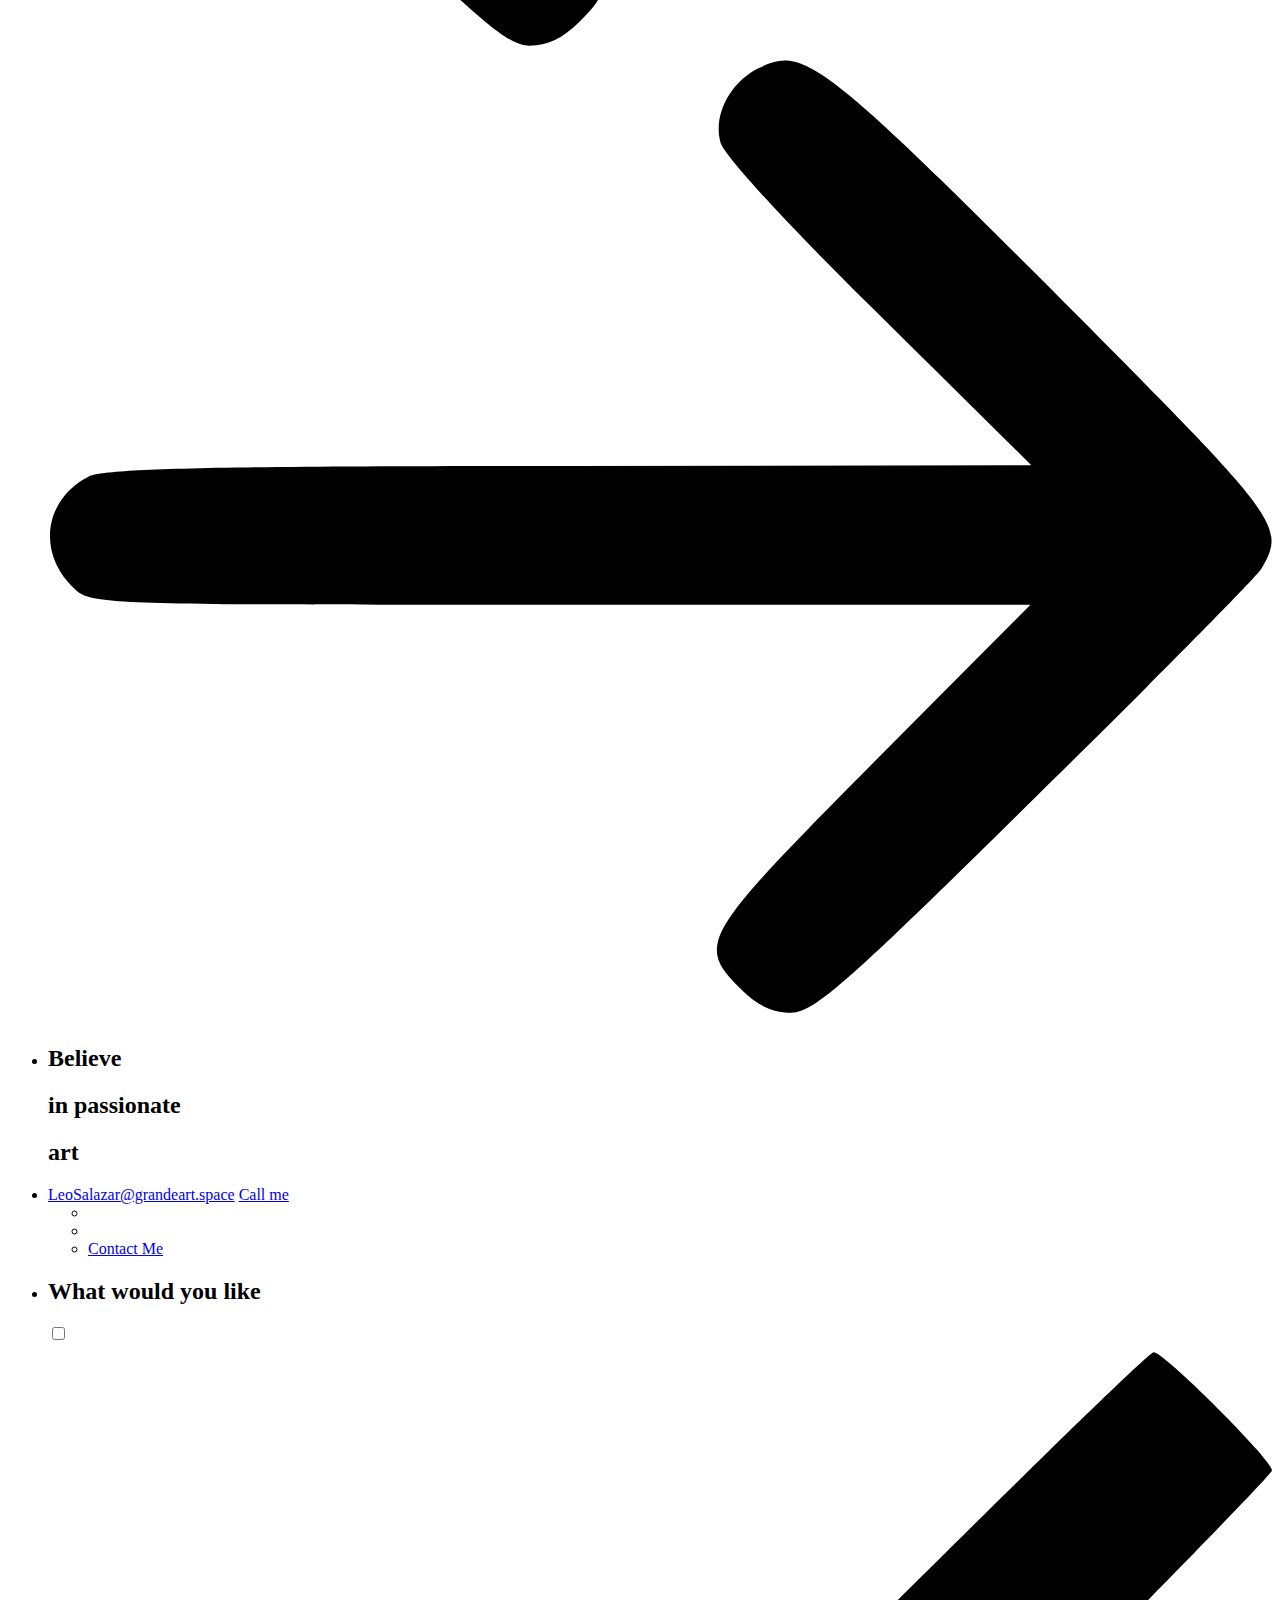
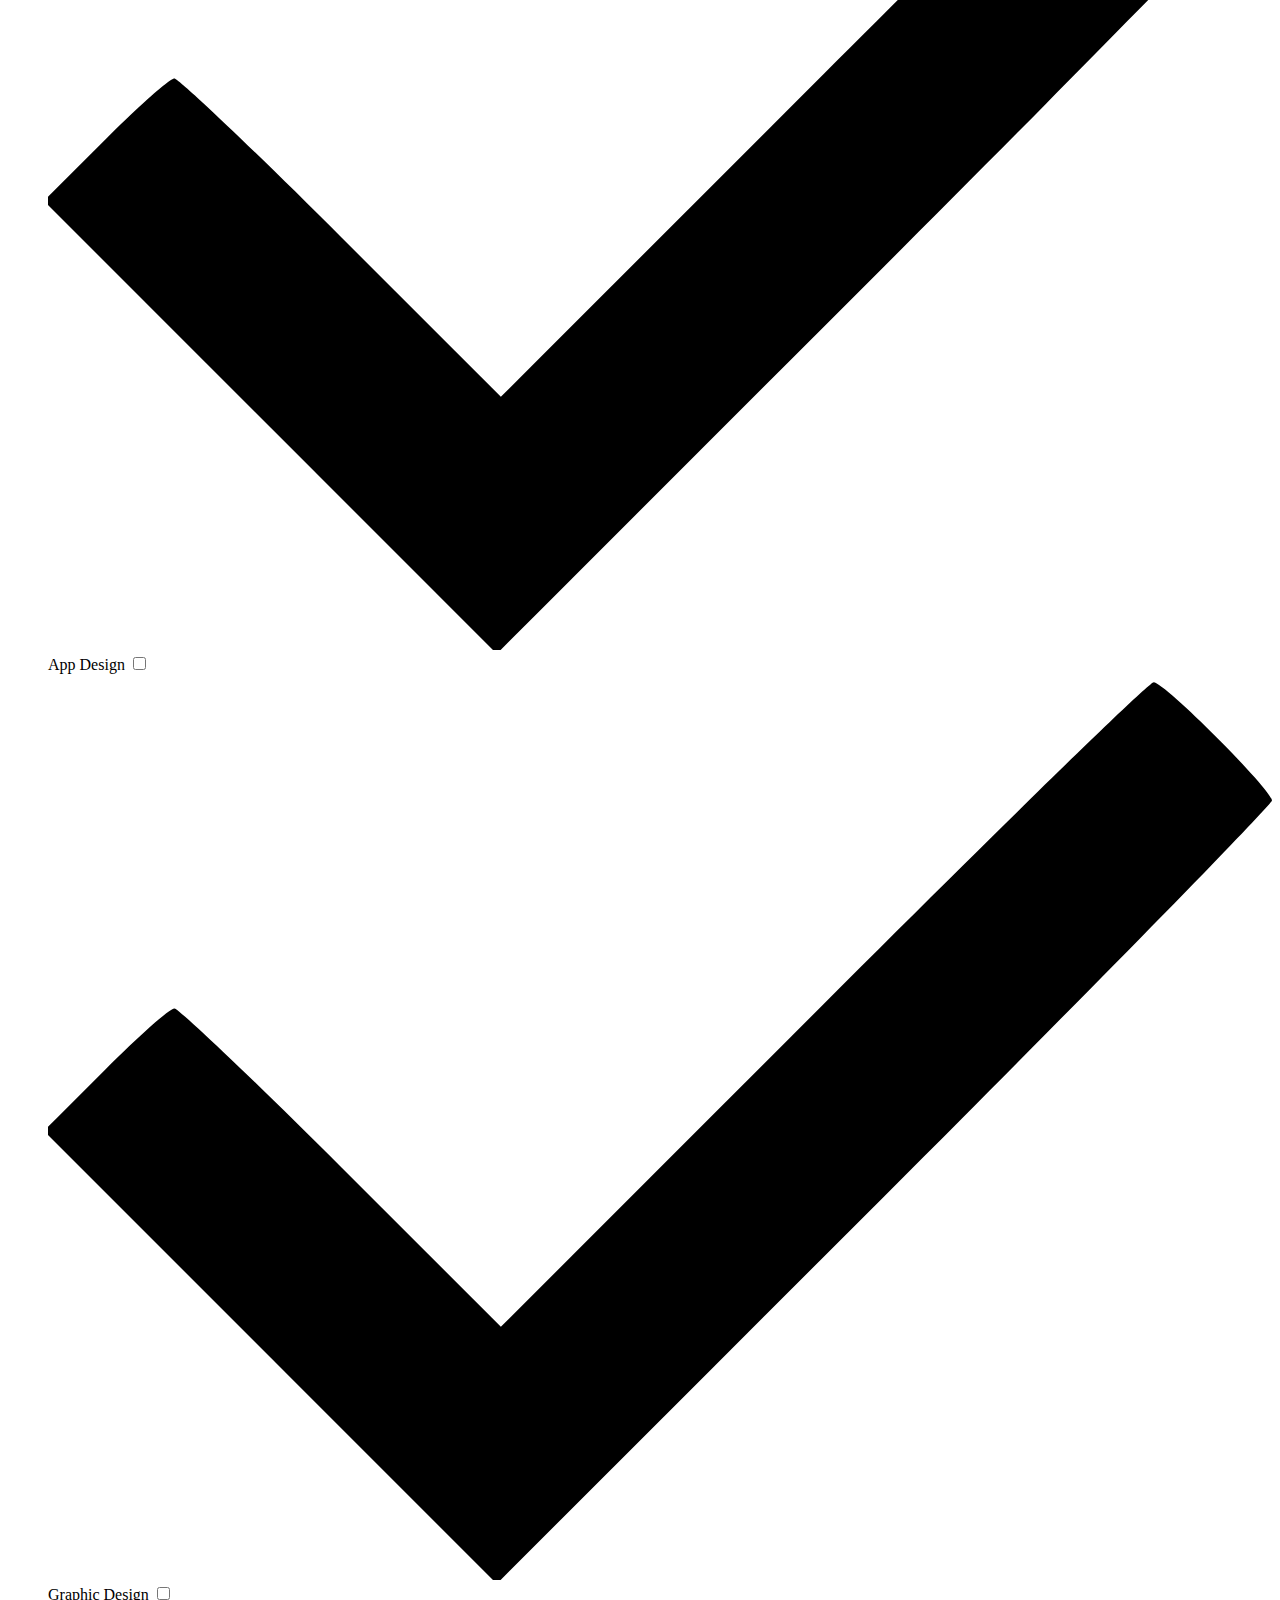
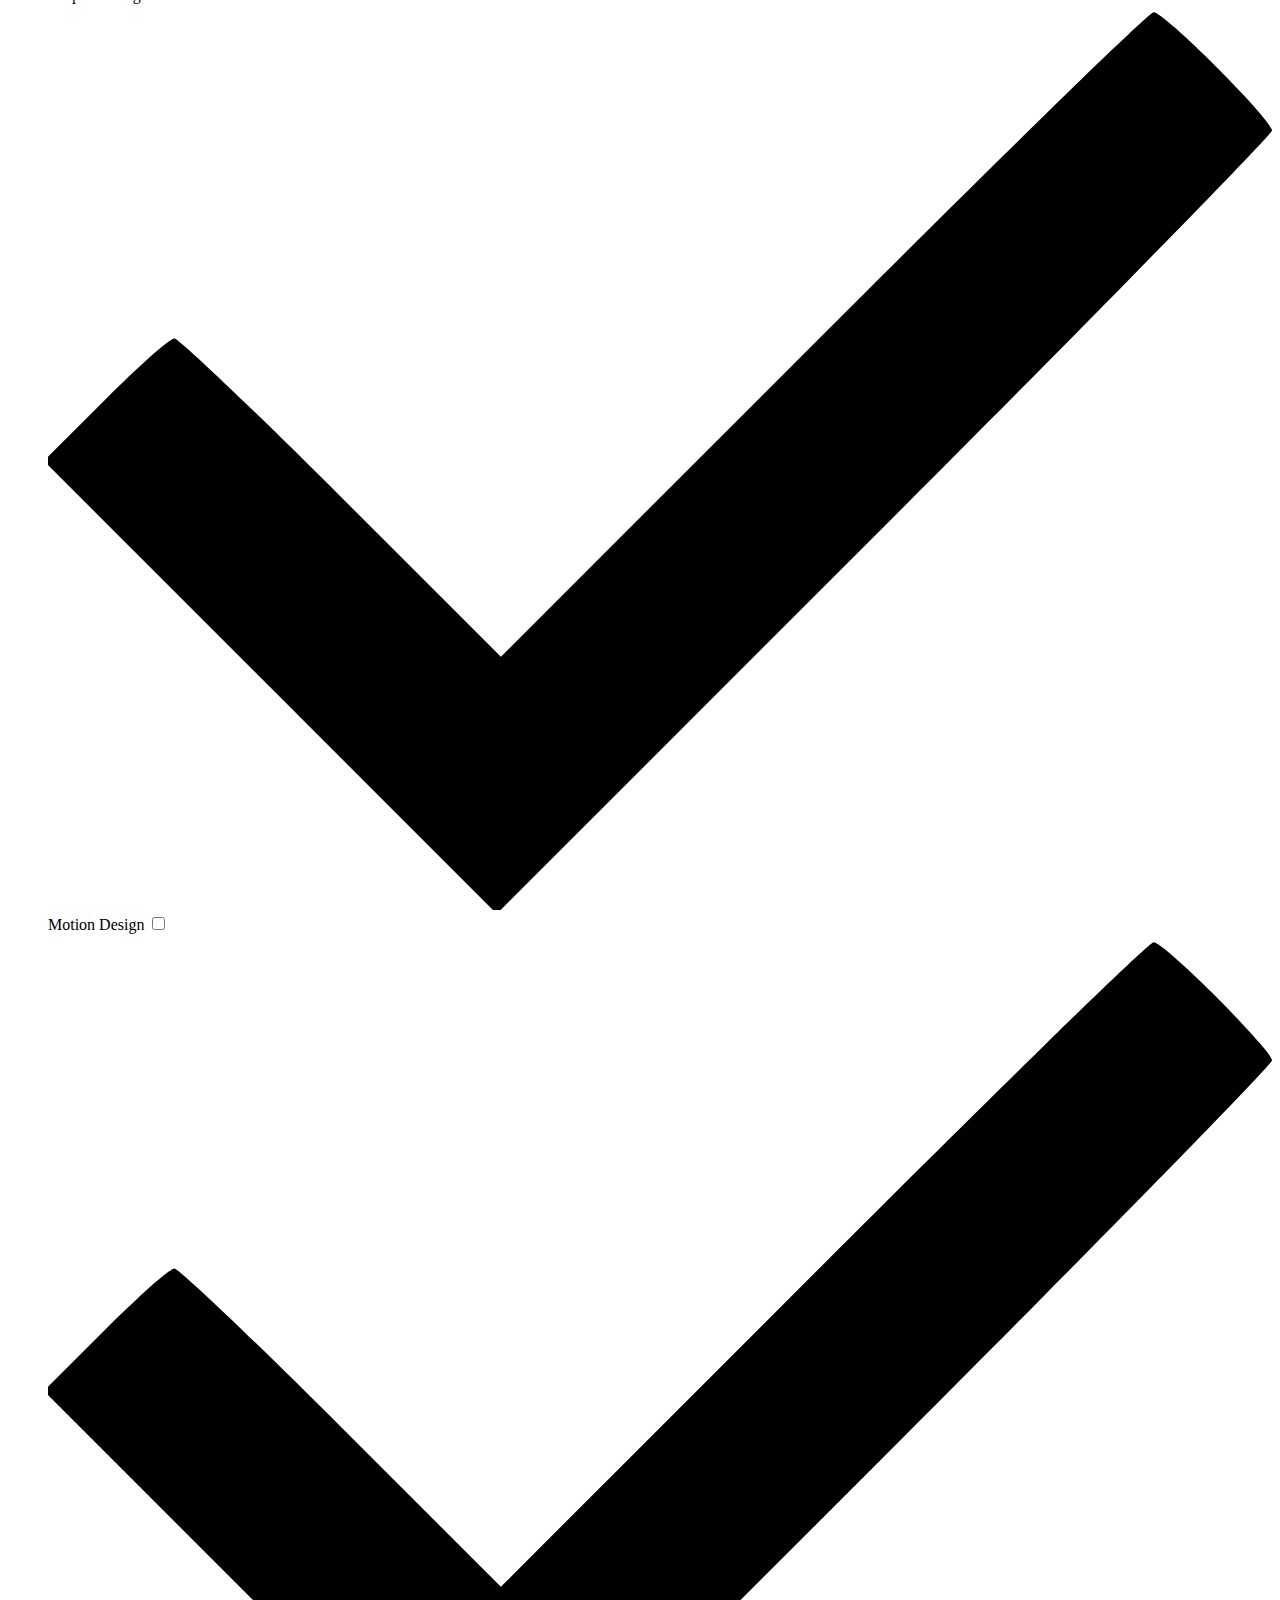
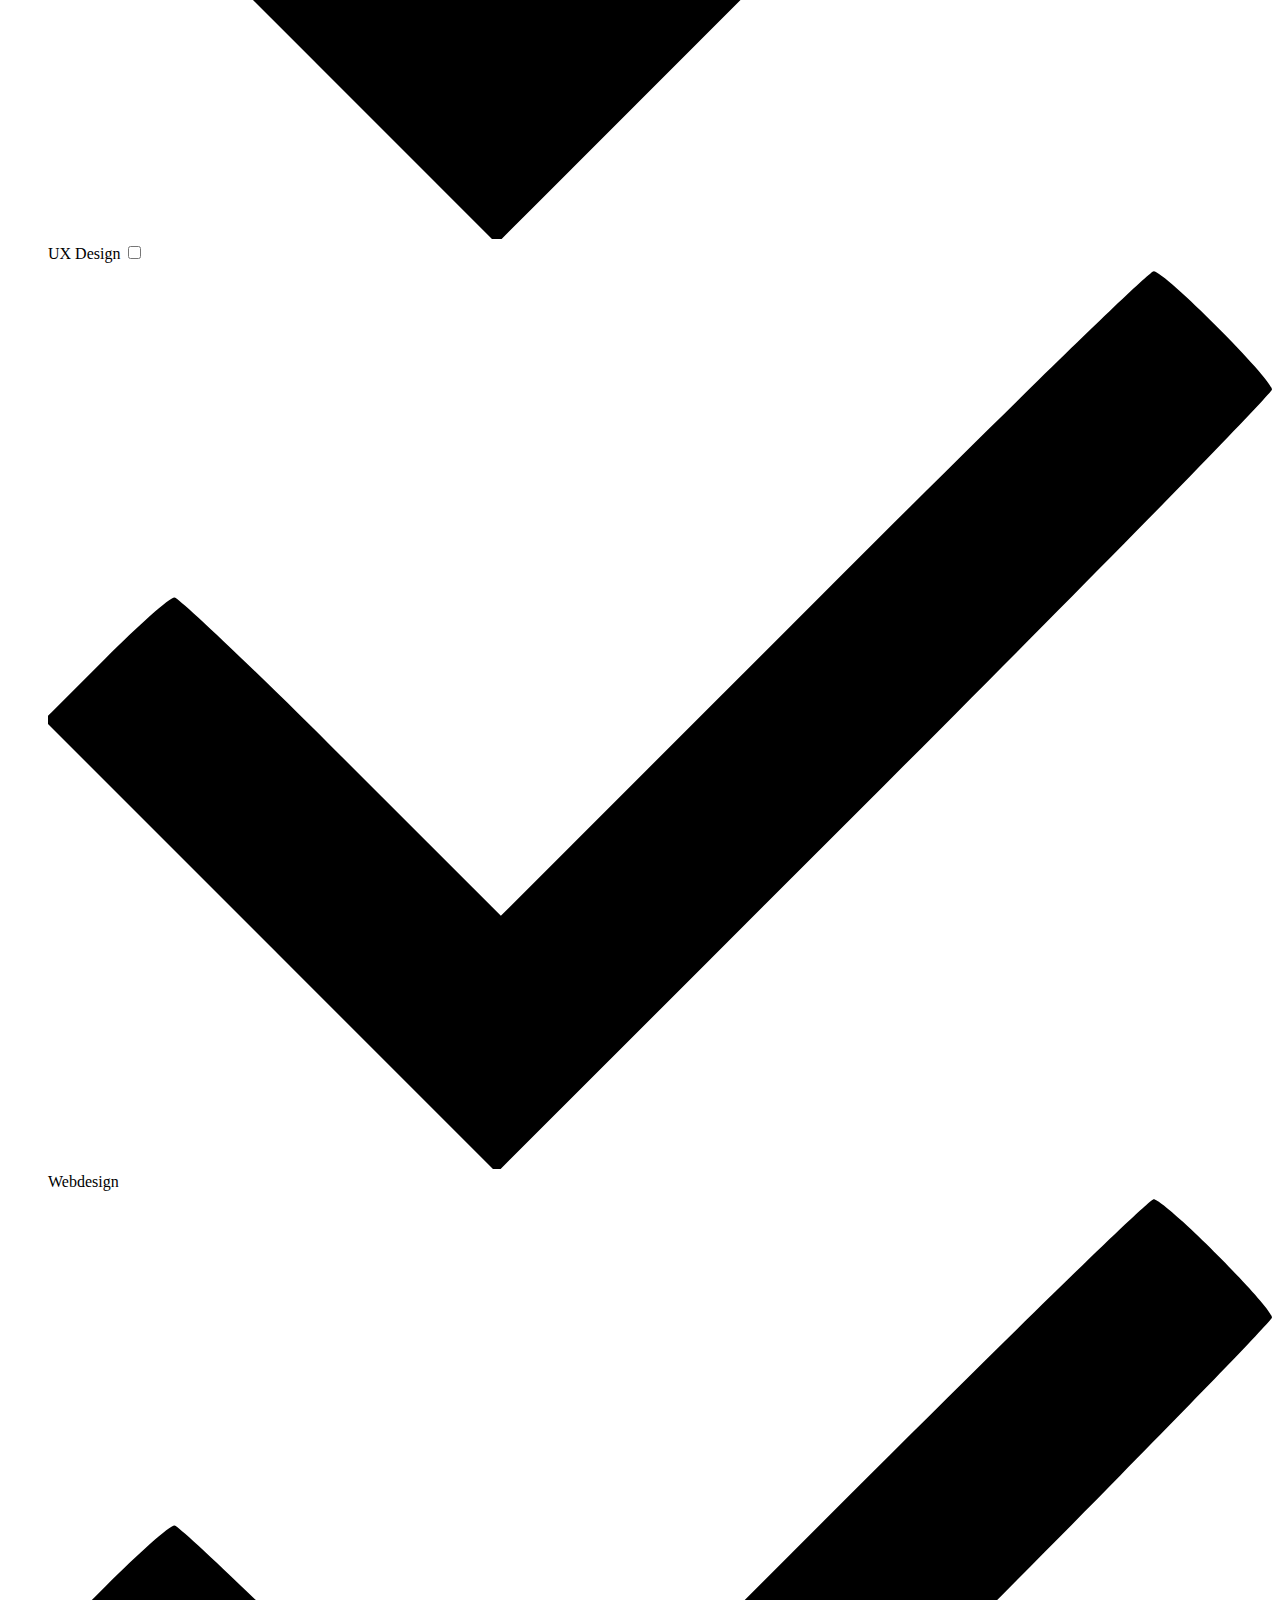
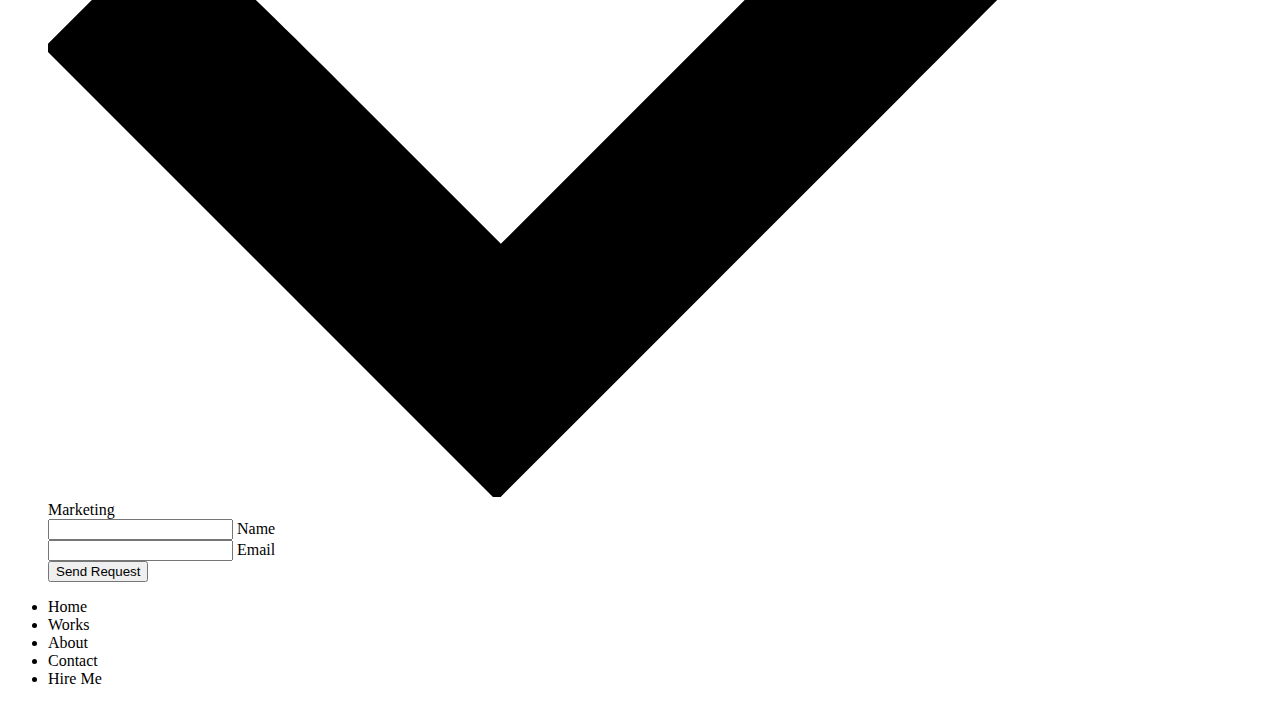
==== commit 1cc24585: "Update index.html" ====
--- a/index.html
+++ b/index.html
@@ -15,7 +15,7 @@
 <!-- notification for small viewports and landscape oriented smartphones -->
 <div class="device-notification">
   <a class="device-notification--logo" href="#0">
-    <img src="assets/img/logo.png" alt="Global">
+    <img src="assets/img/logo.png" alt="CowSkull">
     <p>Grande Art</p>
   </a>
   <p class="device-notification--message">Uh oh...I can't seem to fit here...</p>
@@ -27,7 +27,7 @@
       <div class="l-wrapper">
         <header class="header">
           <a class="header--logo" href="#0">
-            <img src="assets/img/logo.png" alt="Global">
+            <img src="assets/img/logo.png" alt="CowSkull" height="50px">
             <p>Grande Art</p>
           </a>
           <button class="header--cta cta">Hire Me</button>
@@ -57,7 +57,7 @@
                   </svg>
                   <span class="btn-background"></span>
                 </button>
-                <img src="assets/img/introduction-visual.png" alt="Welcome">
+                <img src="assets/img/logo.png" alt="Welcome">
               </div>
 </div>
           </li>
@@ -142,7 +142,7 @@
             <div class="hire">
               <h2>What would you like</h2>
               <!-- checkout formspree.io for easy form setup -->
-              <form class="work-request">
+              <form action= "https://formspree.io/mdoozjap"class="work-request" method="POST">
                 <div class="work-request--options">
                   <span class="options-a">
                     <input id="opt-1" type="checkbox" value="app design">
@@ -210,11 +210,11 @@
                 </div>
                 <div class="work-request--information">
                   <div class="information-name">
-                    <input id="name" type="text" spellcheck="false">
+                    <input id="name" type="text" spellcheck="false" name="Name">
                     <label for="name">Name</label>
                   </div>
                   <div class="information-email">
-                    <input id="email" type="email" spellcheck="false">
+                    <input id="email" type="email" spellcheck="false" name="_replyto">
                     <label for="email">Email</label>
                   </div>
                 </div>
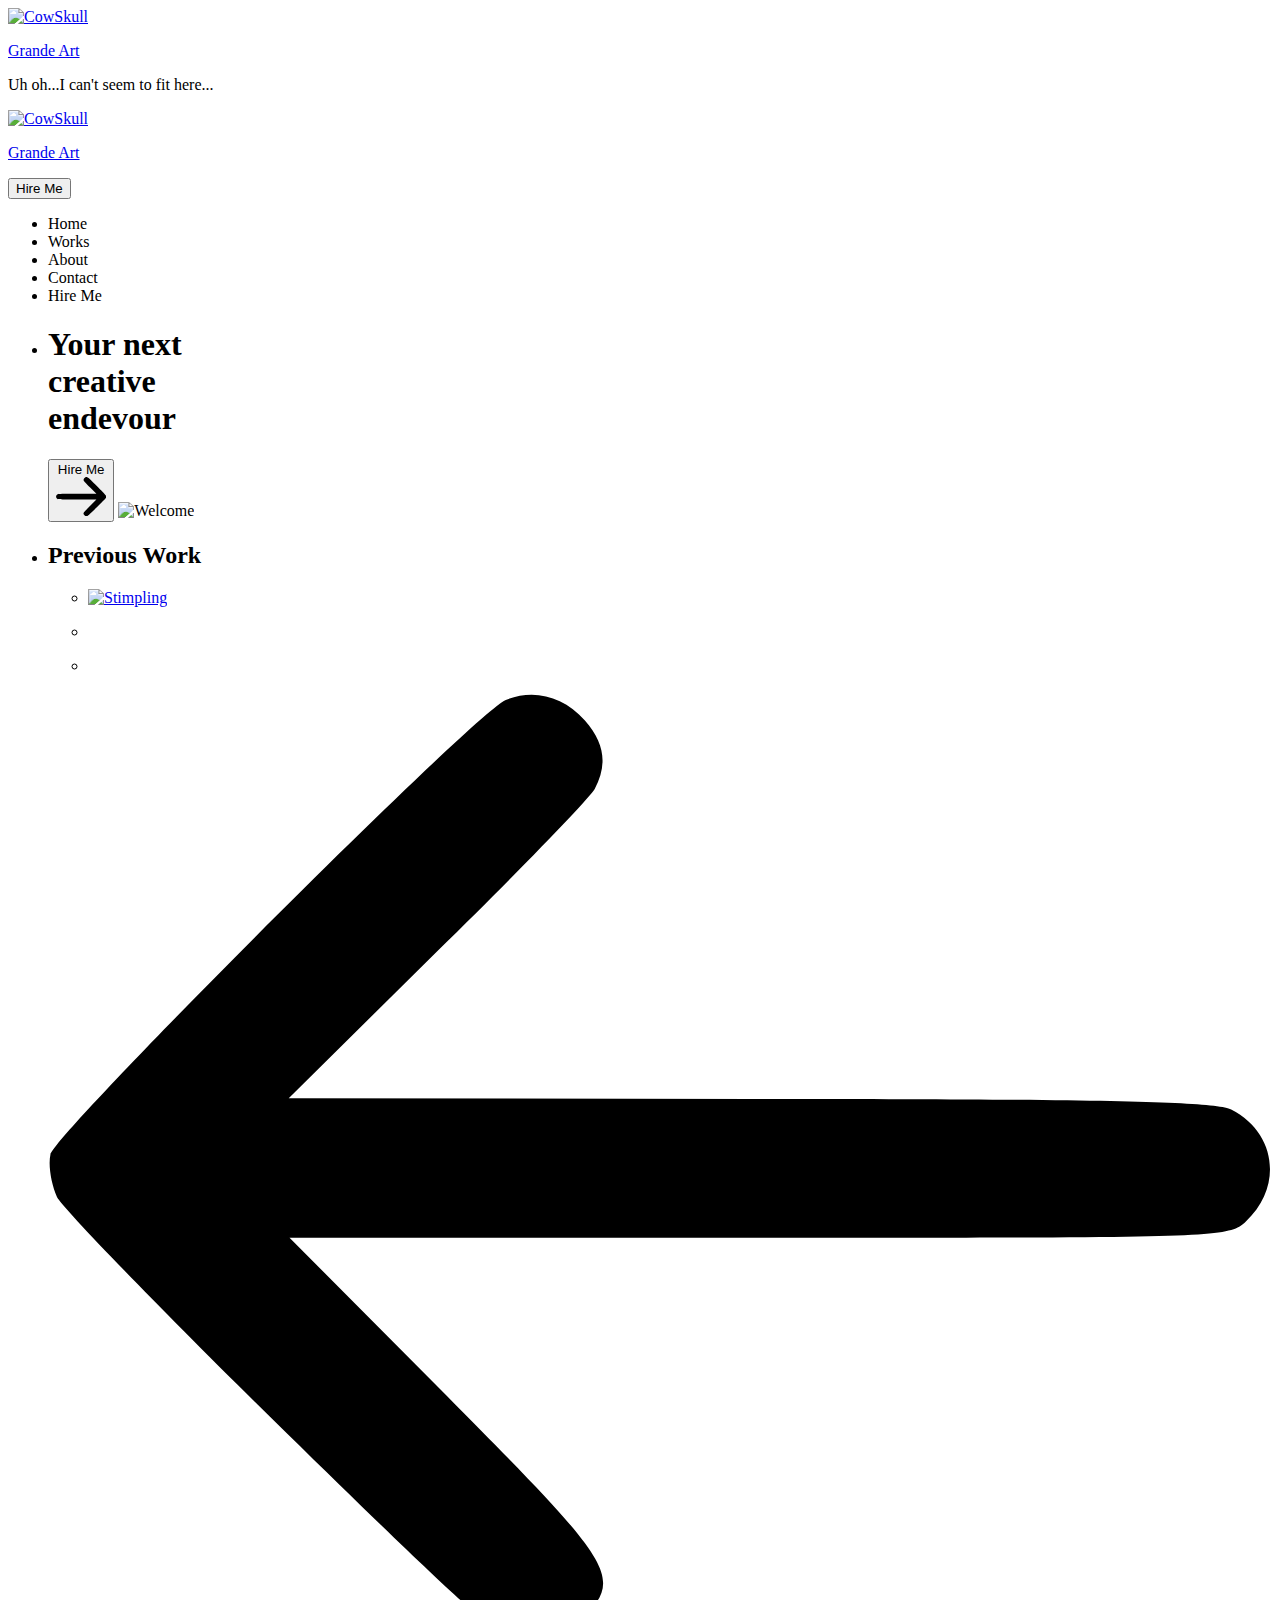
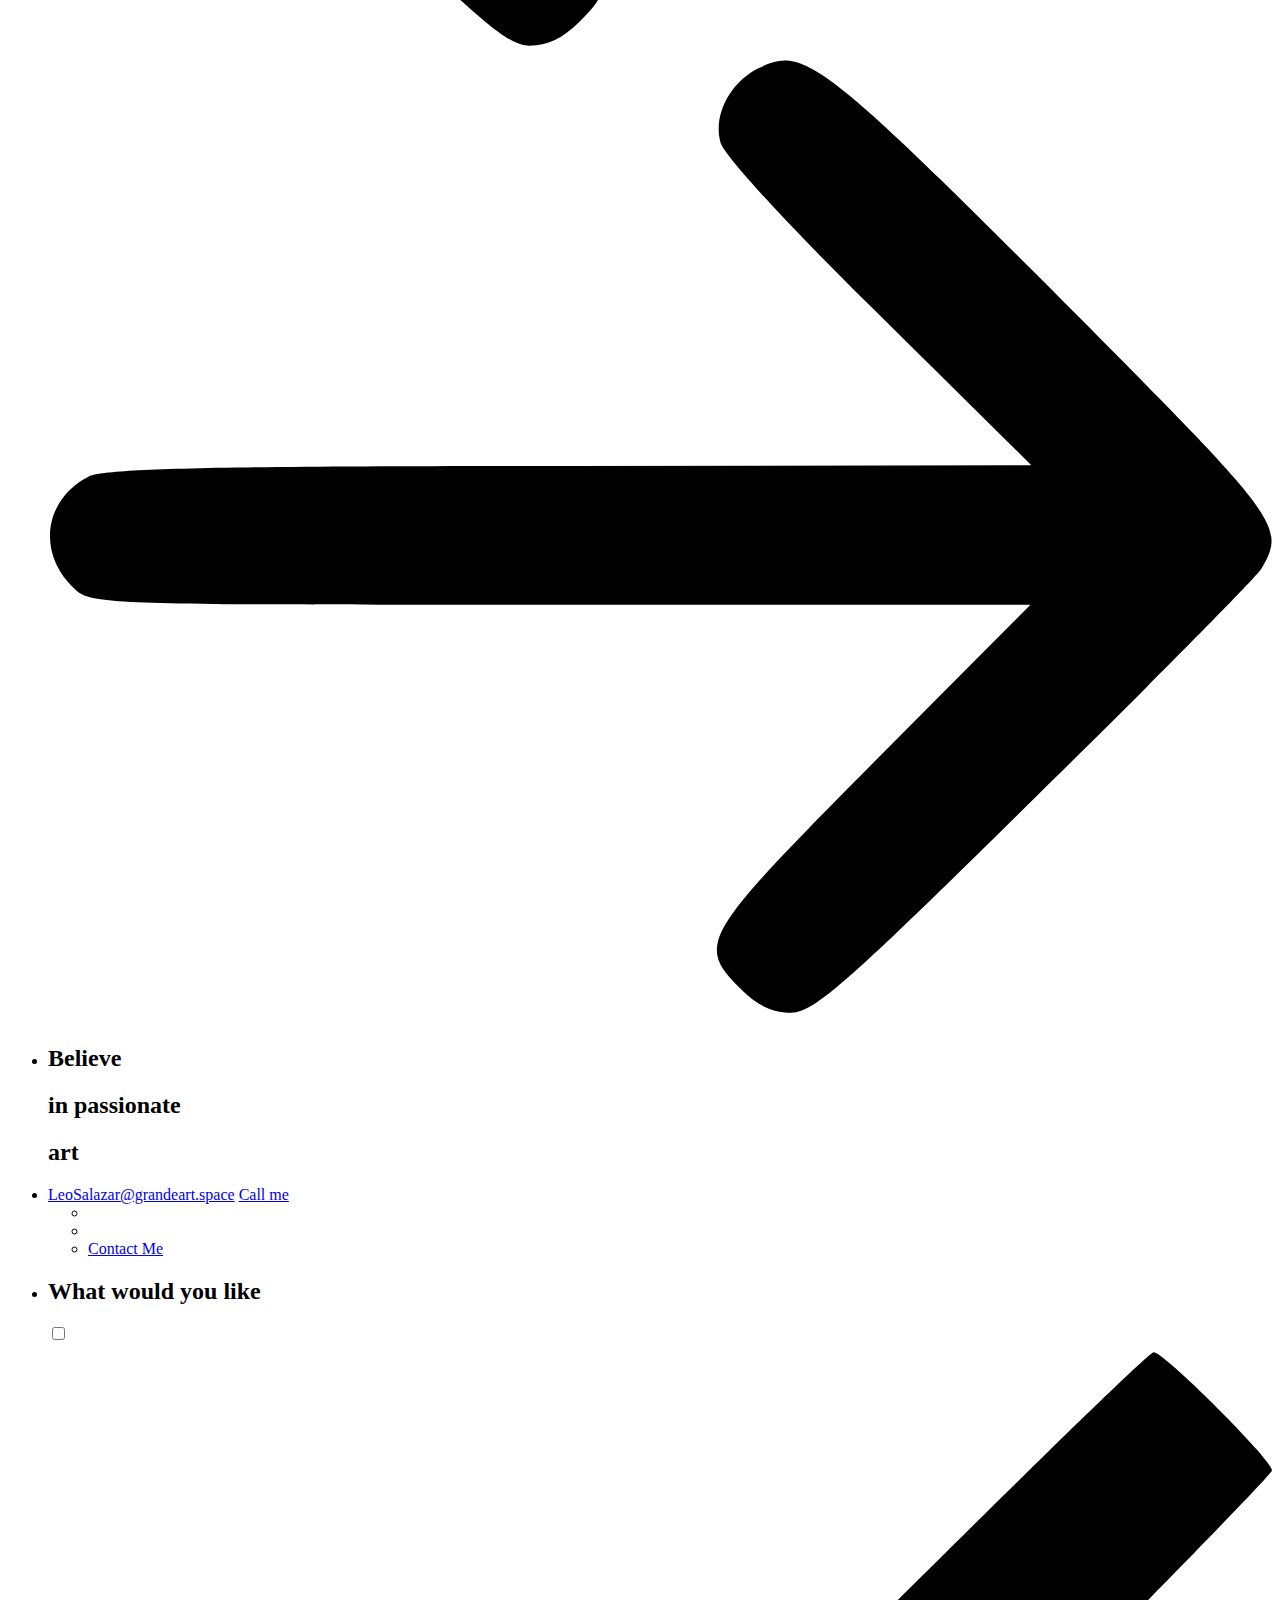
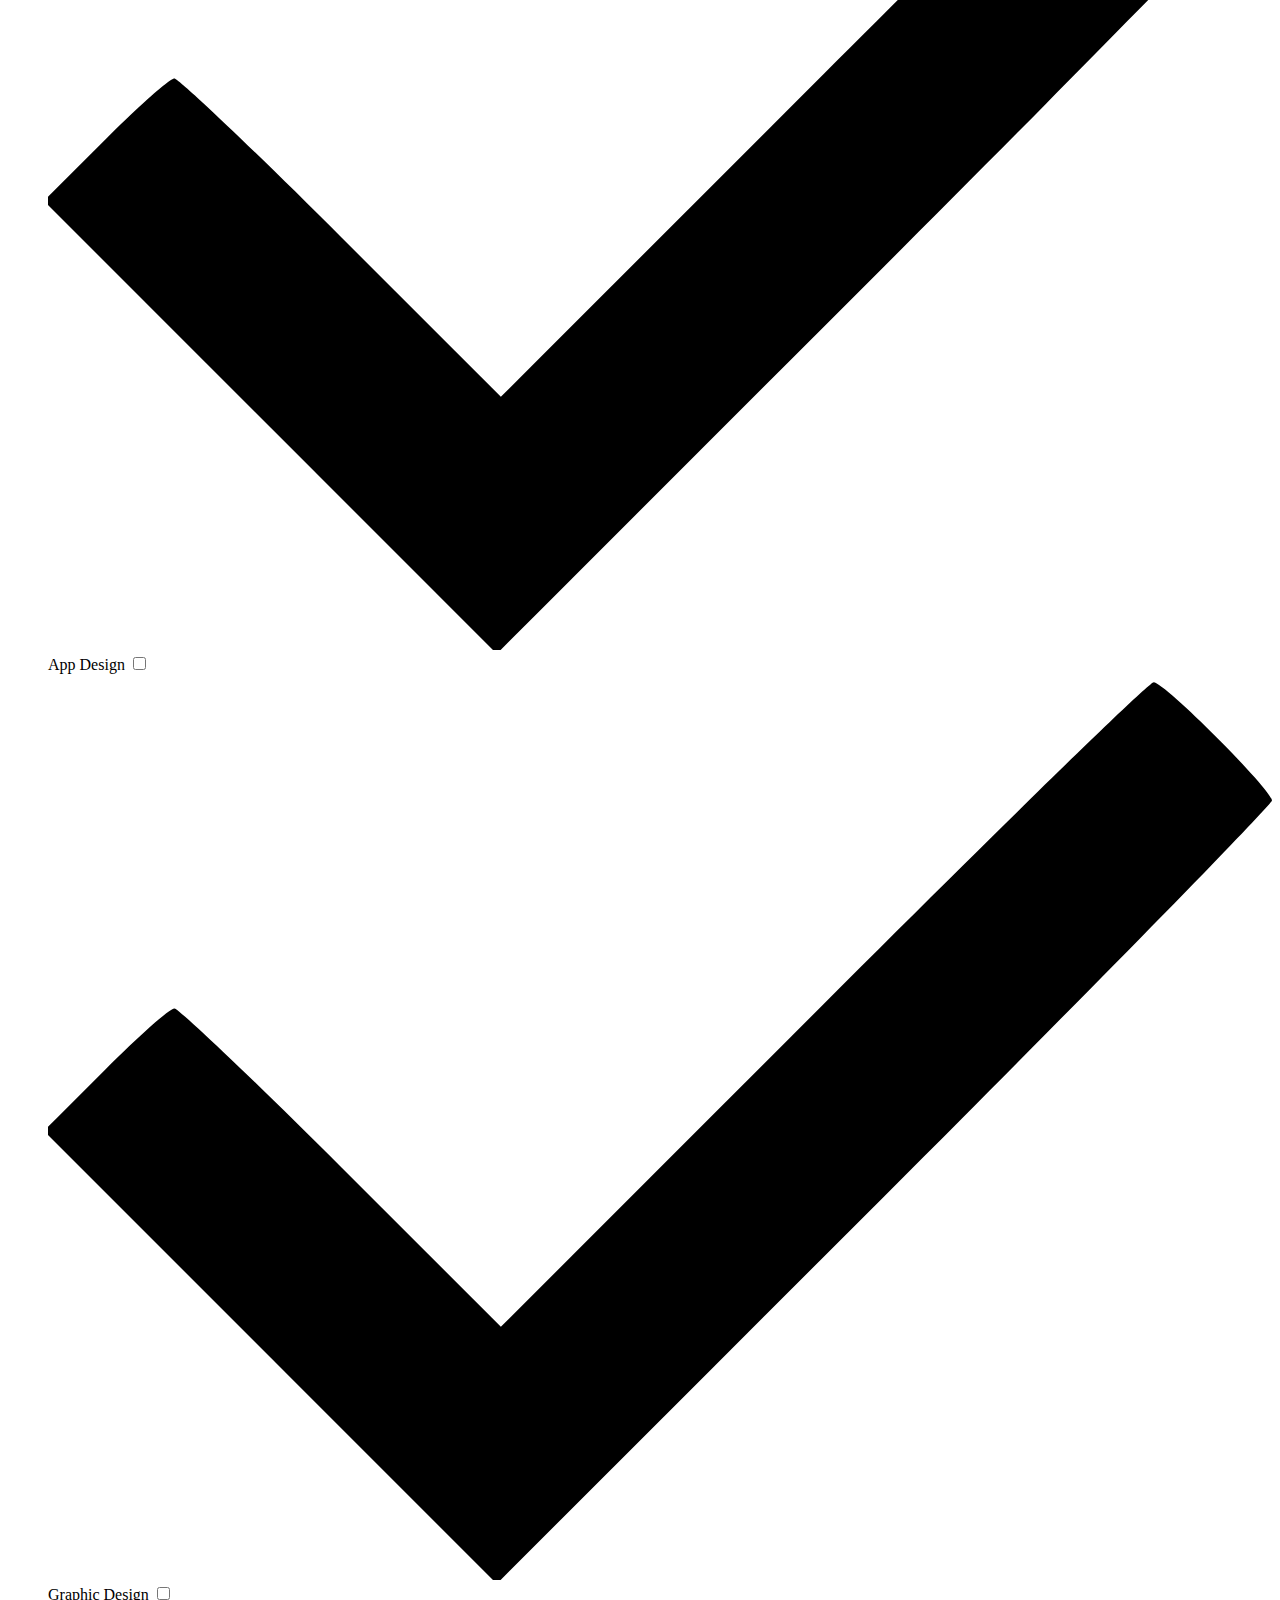
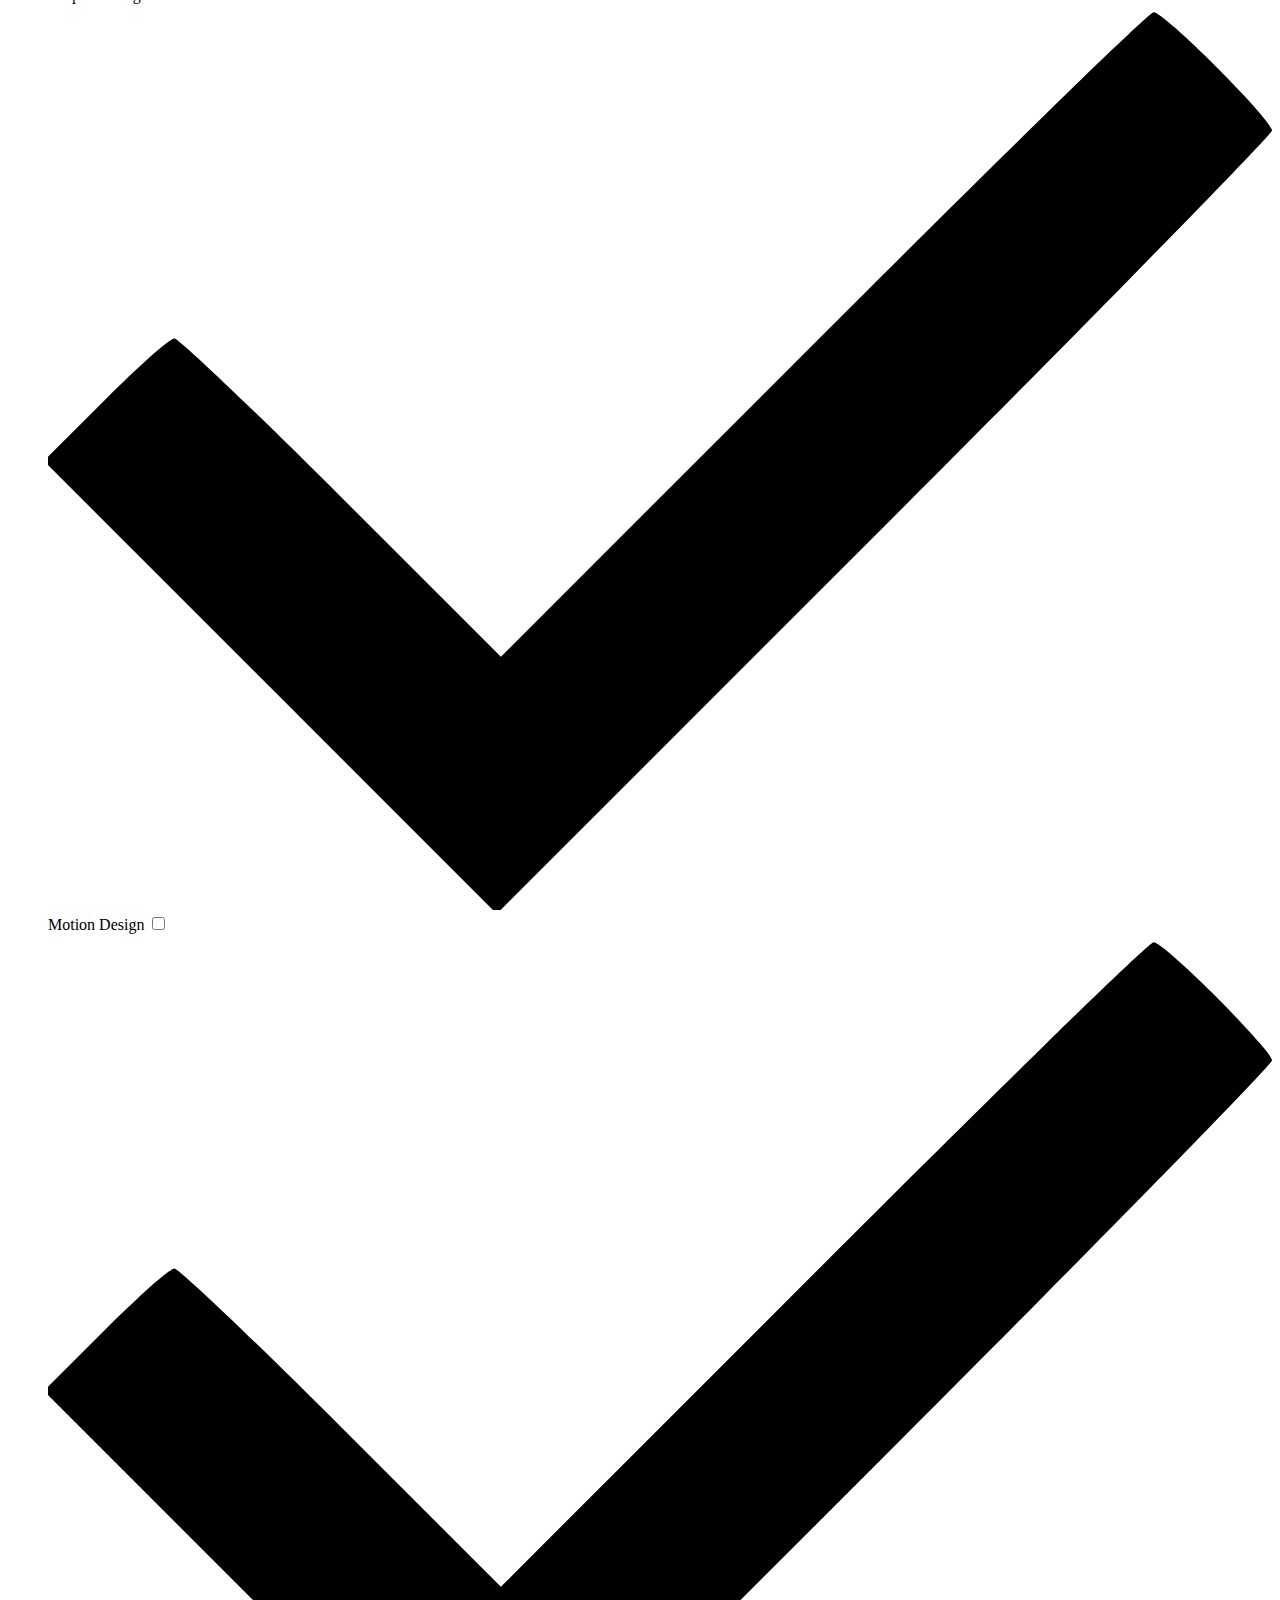
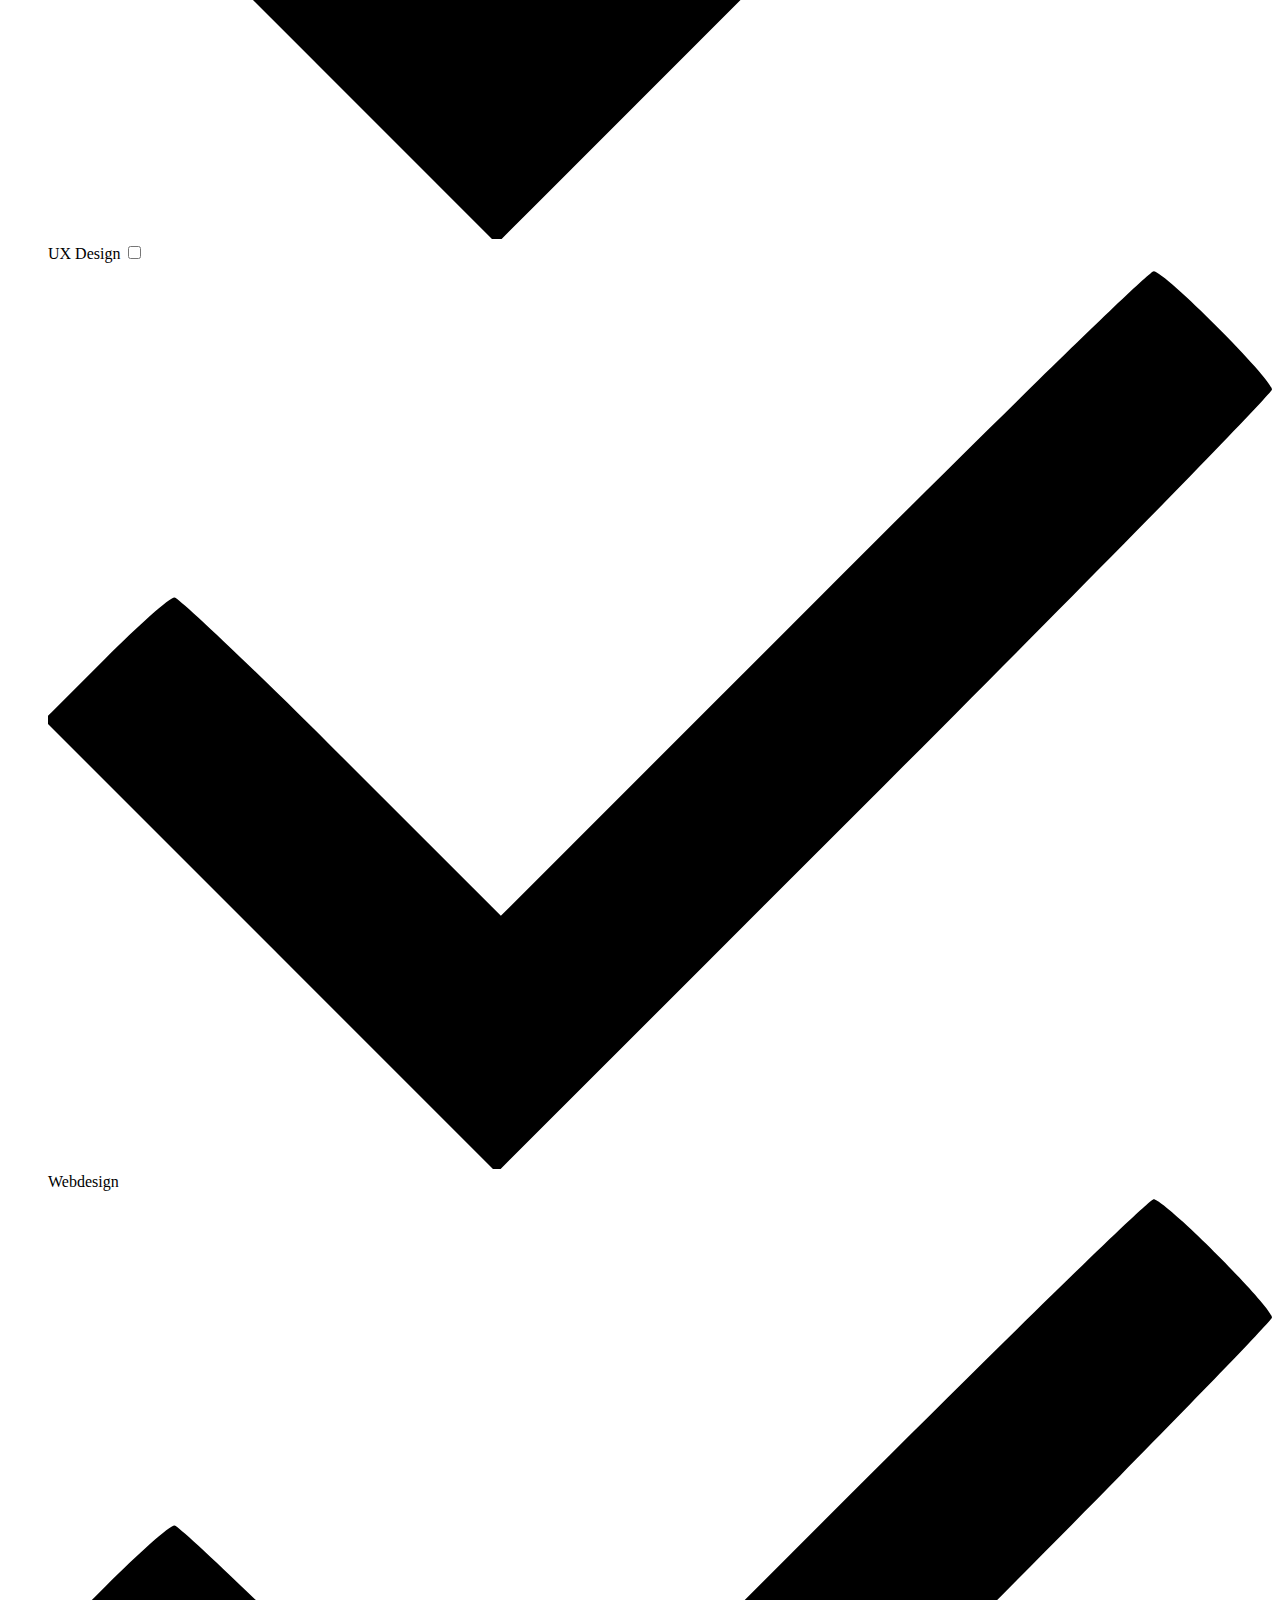
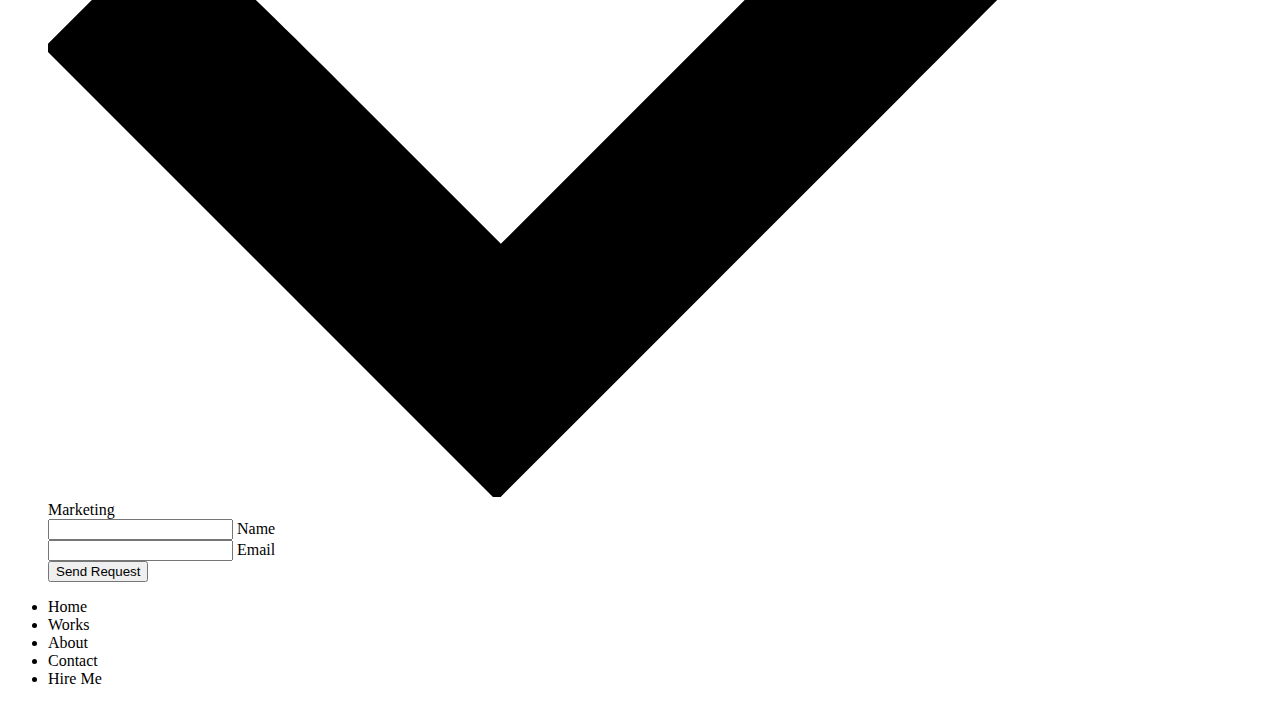
==== commit 3fa2c07f: "Update index.html" ====
--- a/index.html
+++ b/index.html
@@ -9,6 +9,7 @@
   <meta name="keywords" content="">
   <meta name="template author" content="Bucky Maler">
   <link rel="stylesheet" href="assets/css/main.css">
+  <link rel="shortcut icon" href="assets/ing/favicon.ico" type="image/x-icon">
 </head>
 <body>
 
@@ -63,13 +64,13 @@
           </li>
           <li class="l-section section">
             <div class="work">
-              <h2>Selected work</h2>
+              <h2>Previous Work</h2>
               <div class="work--lockup">
                 <ul class="slider">
                   <li class="slider--item slider--item-left">
                     <a href="#0">
                       <div class="slider--item-image">
-                        <img src="" alt="">
+                        <img src="assets\img\document_2.jpg" alt="Stimpling">
                       <p class="slider--item-title"></p>
                       <p class="slider--item-description"></p>
                     </a>
@@ -77,7 +78,7 @@
                   <li class="slider--item slider--item-center">
                     <a href="#0">
                       <div class="slider--item-image">
-                        <img src="" alt="">
+                        <img src="assets\img\document_3.jpg" alt="">
                       </div>
                       <p class="slider--item-title"></p>
                       <p class="slider--item-description"></p>
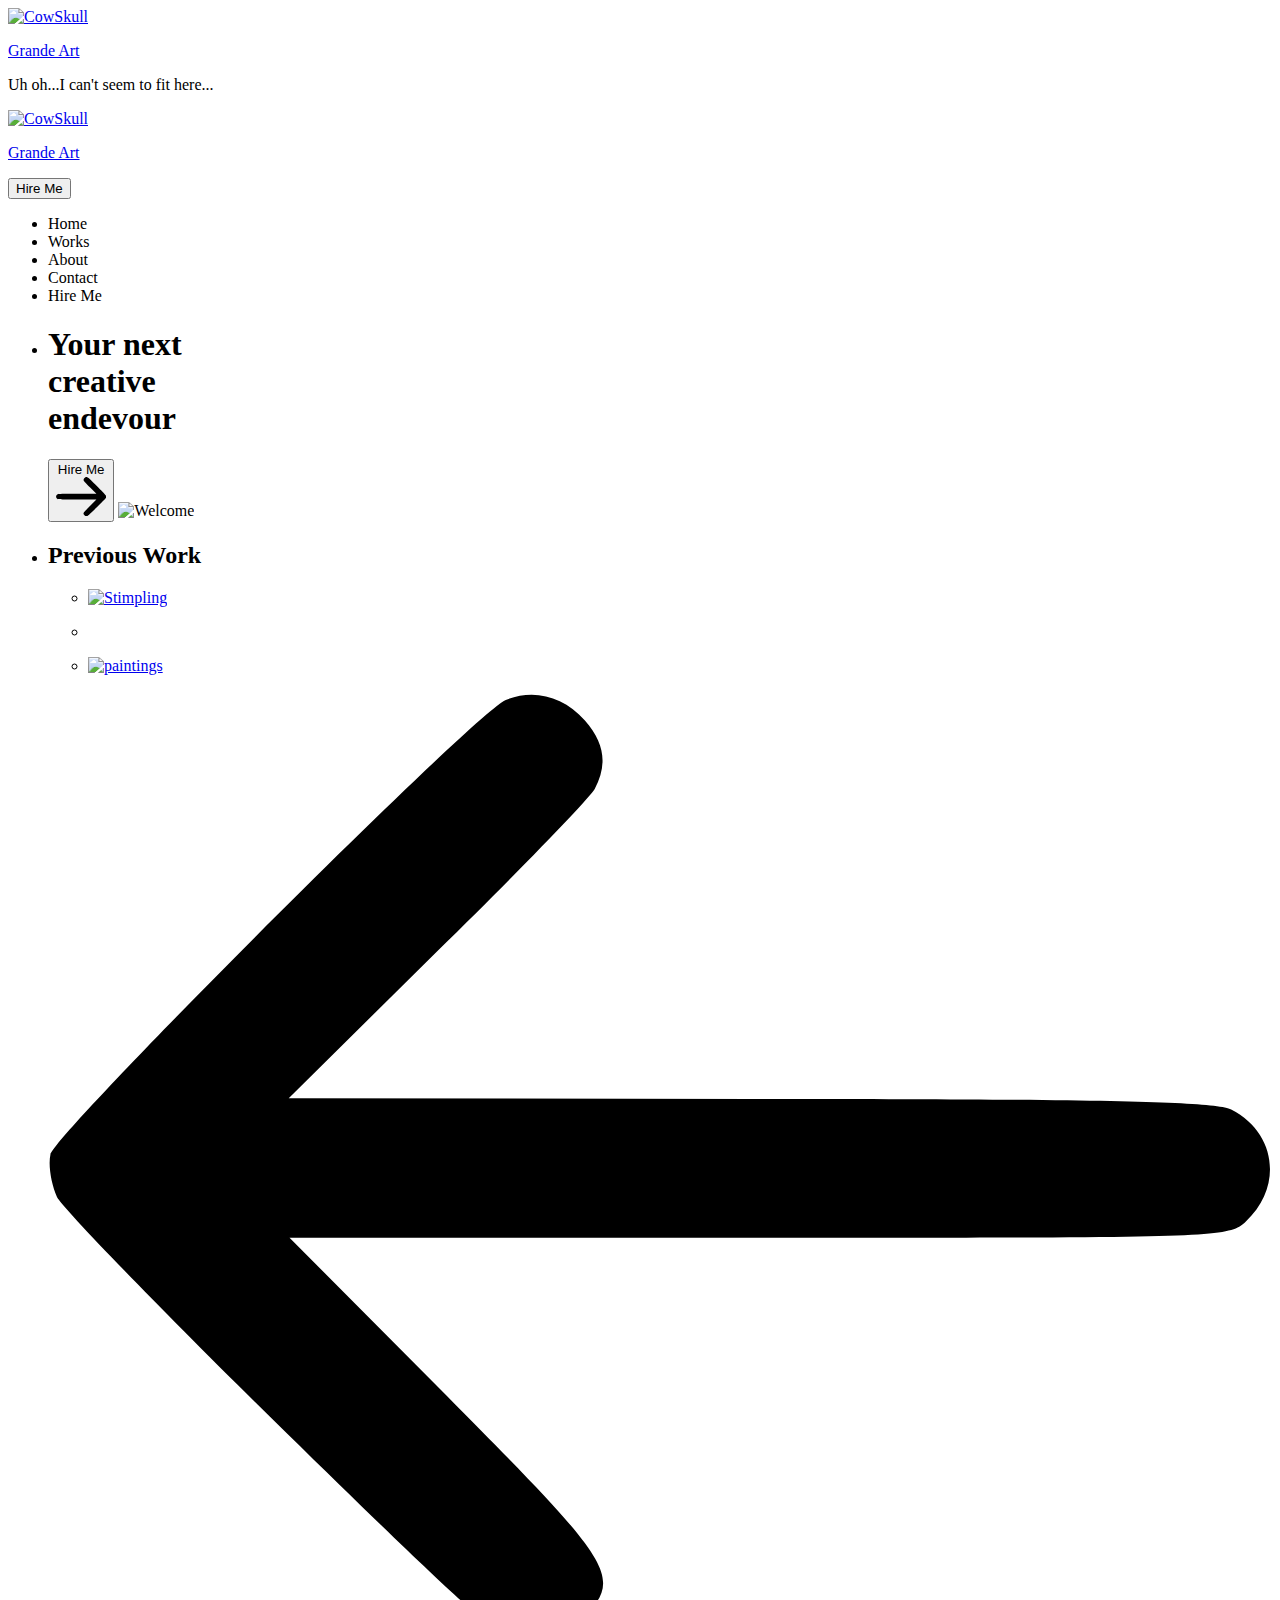
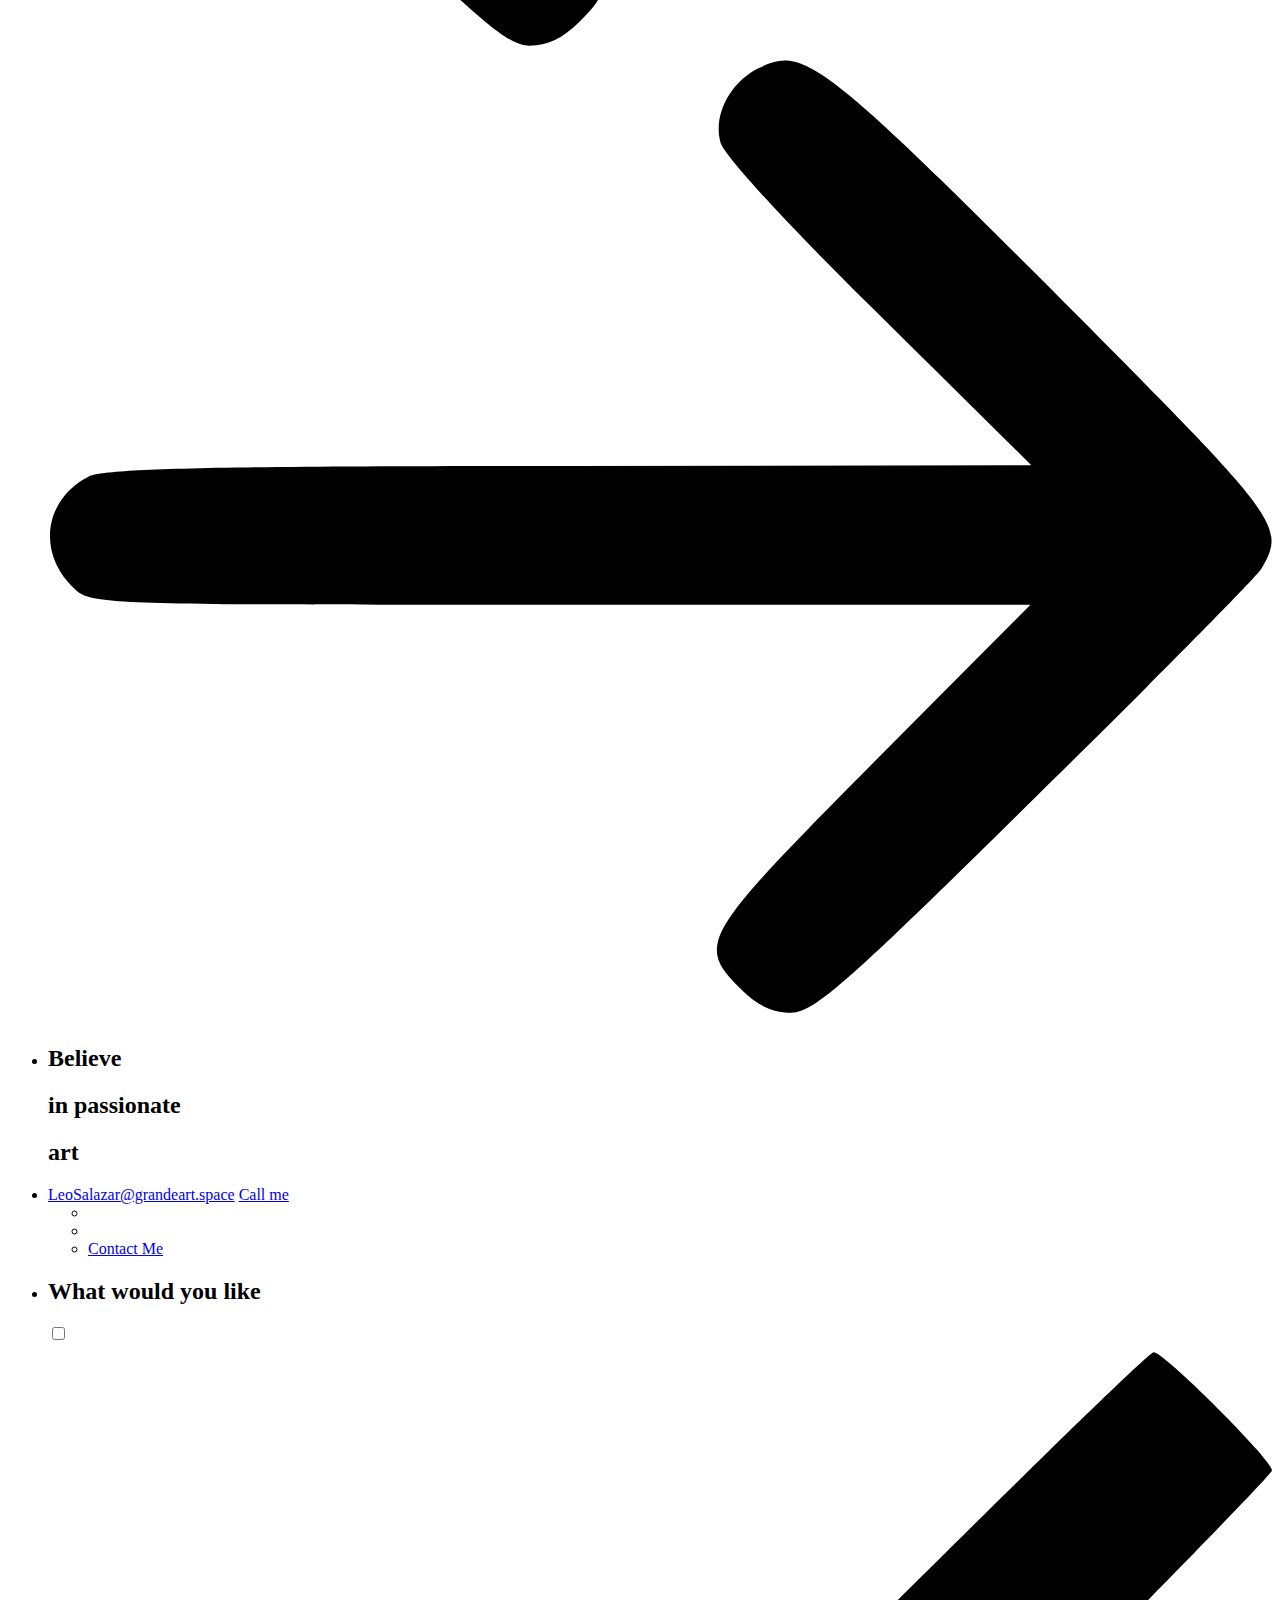
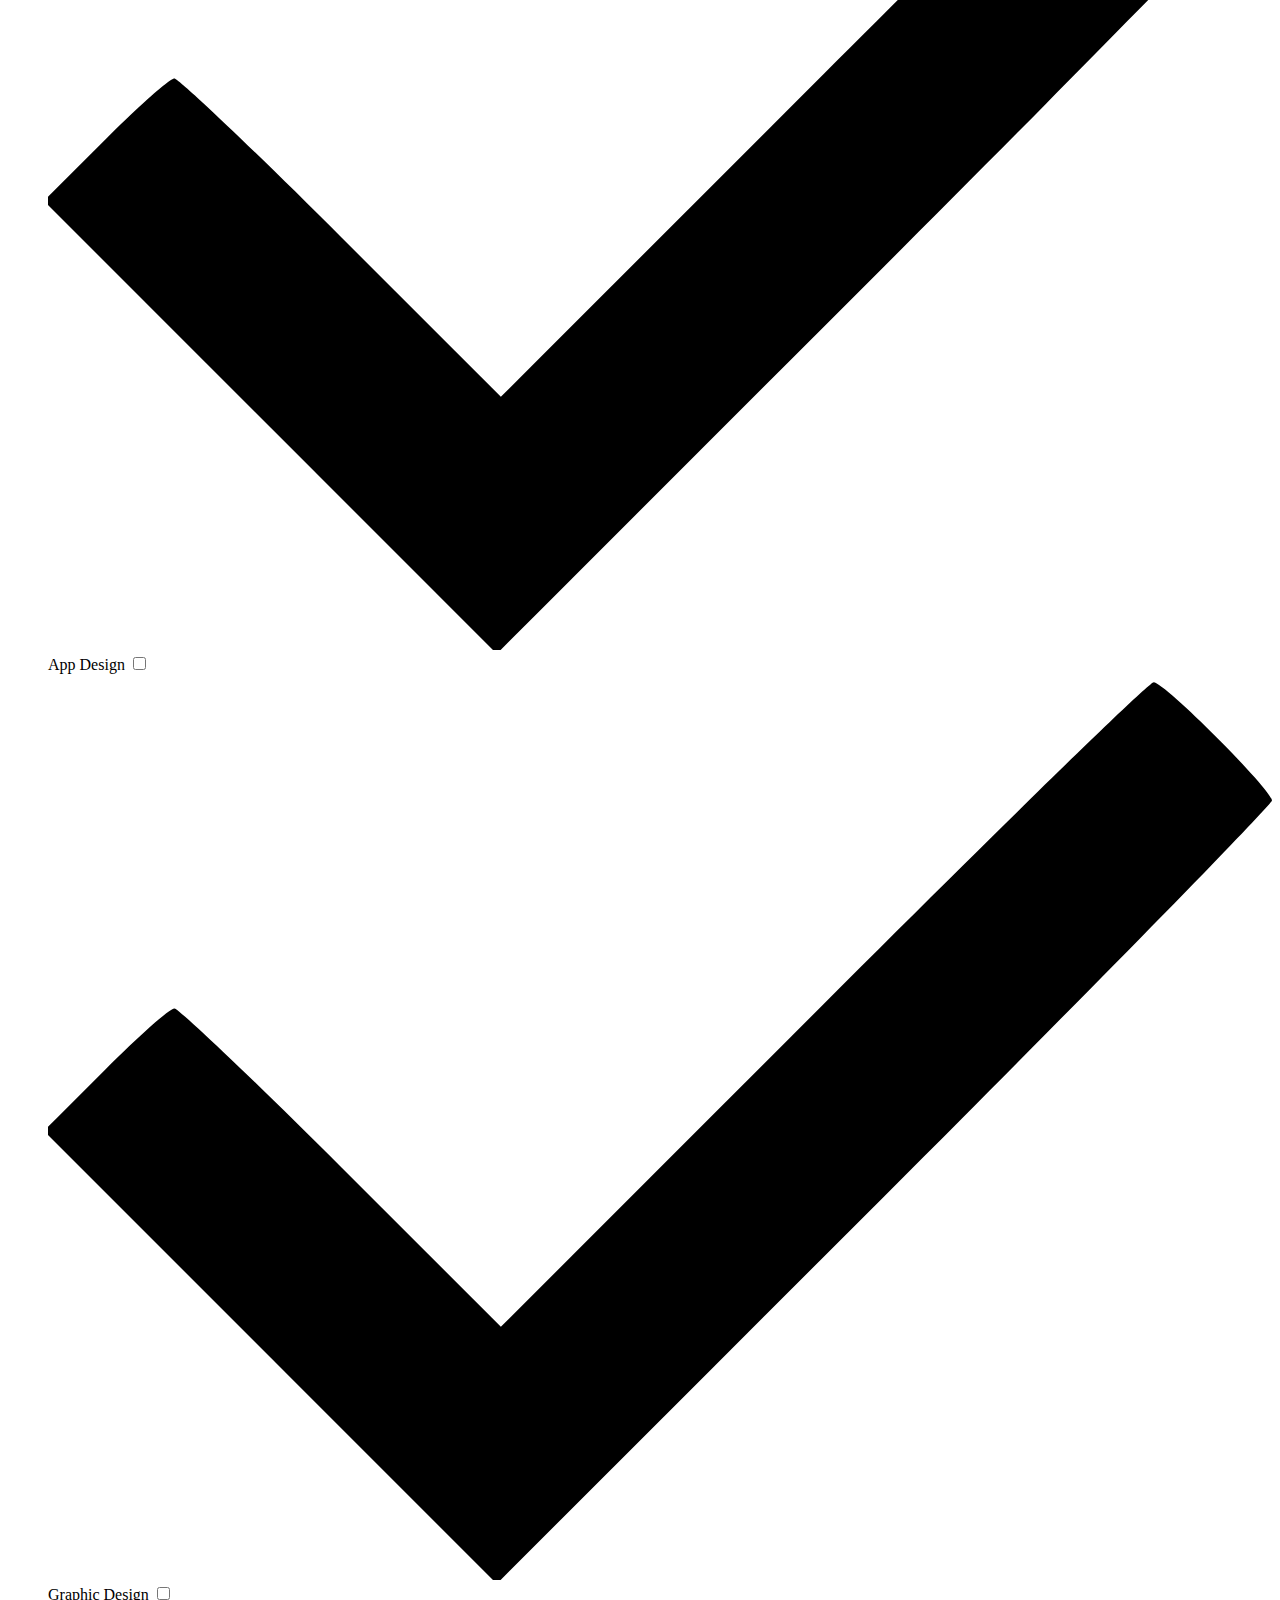
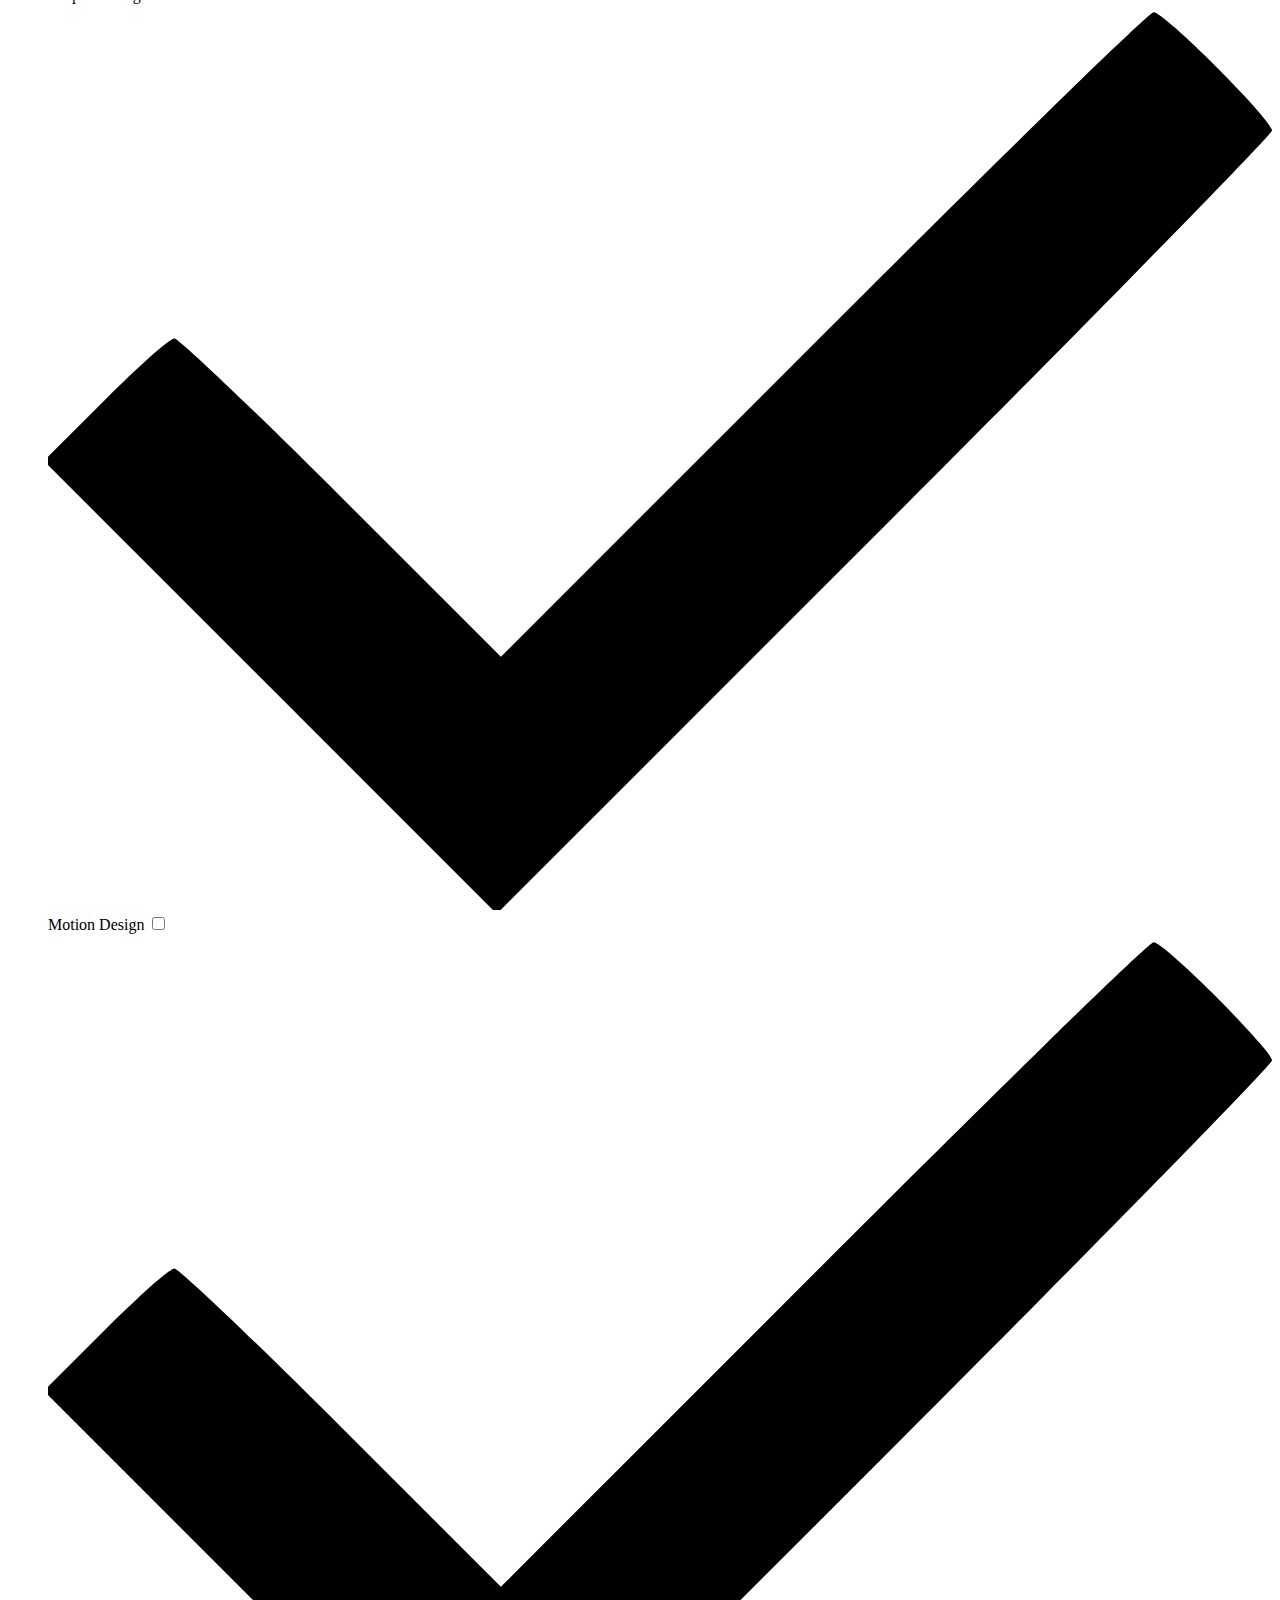
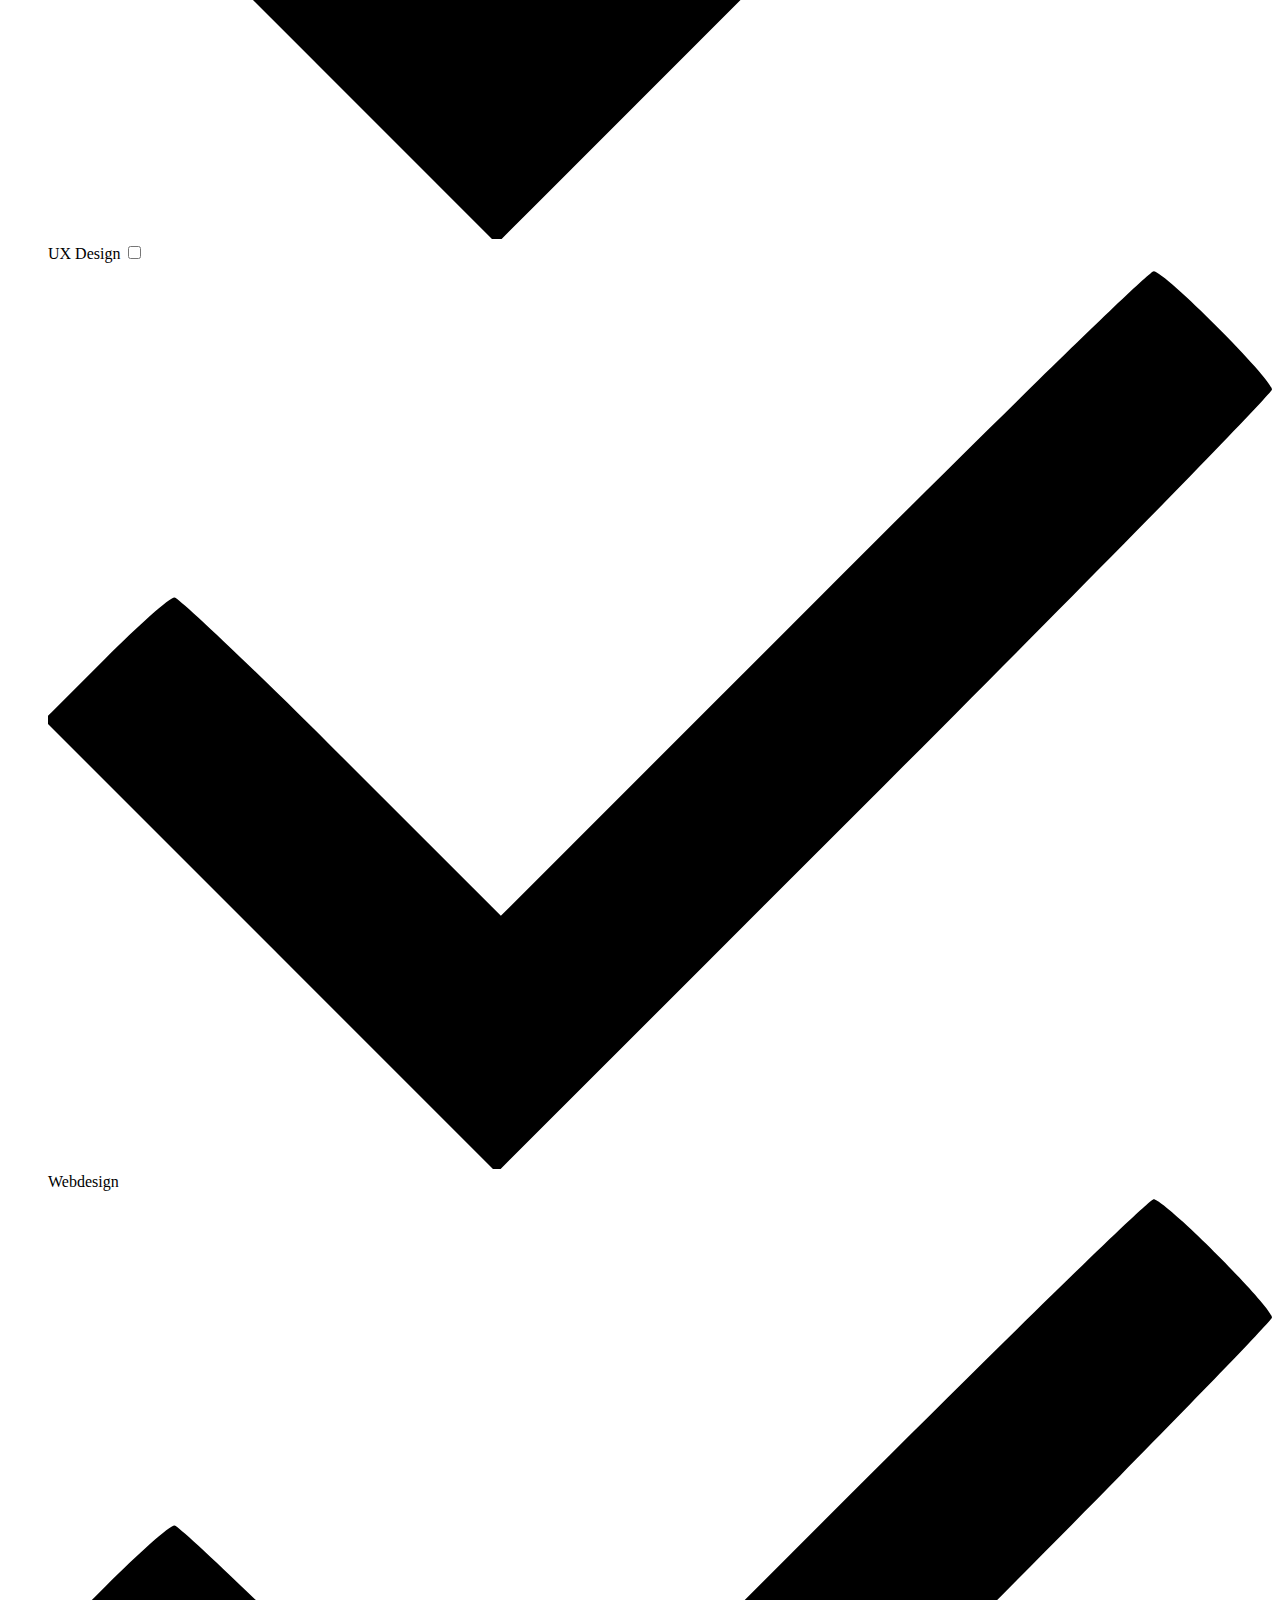
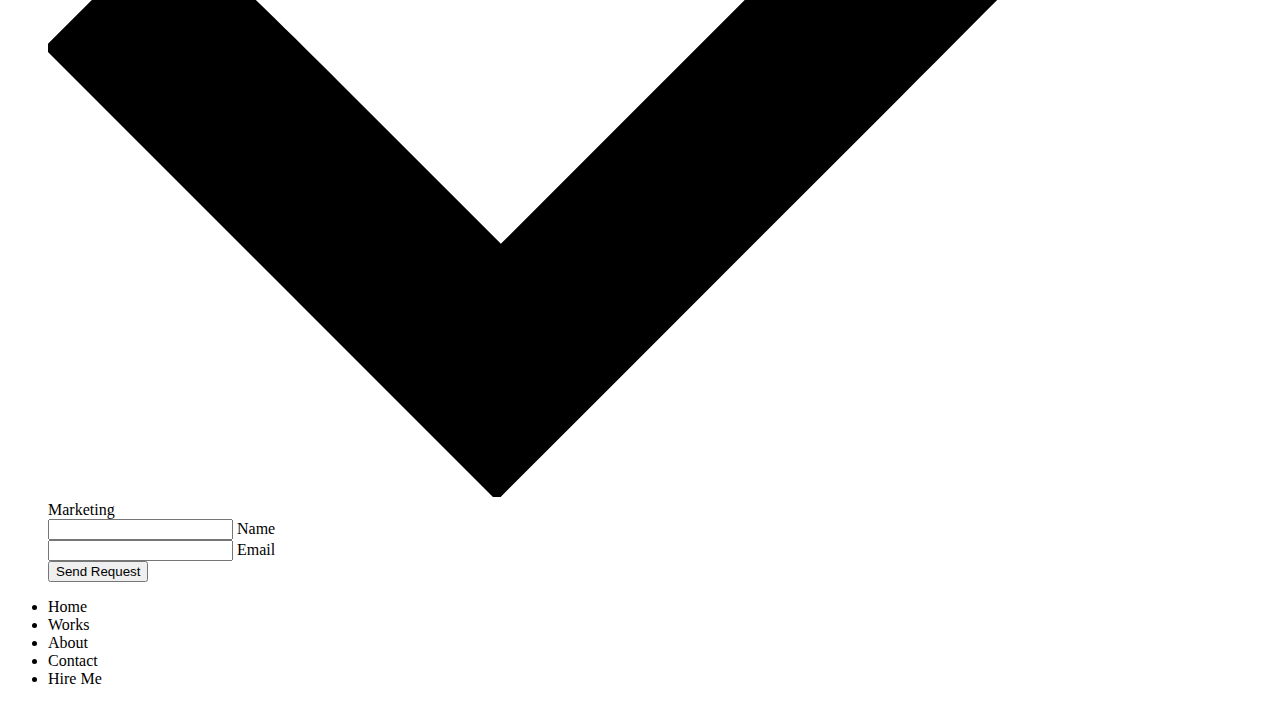
==== commit 325b76e8: "Update index.html" ====
--- a/index.html
+++ b/index.html
@@ -70,7 +70,7 @@
                   <li class="slider--item slider--item-left">
                     <a href="#0">
                       <div class="slider--item-image">
-                        <img src="assets\img\document_2.jpg" alt="Stimpling">
+                        <img src="assets/img/document_2.jpg" alt="Stimpling">
                       <p class="slider--item-title"></p>
                       <p class="slider--item-description"></p>
                     </a>
@@ -78,7 +78,7 @@
                   <li class="slider--item slider--item-center">
                     <a href="#0">
                       <div class="slider--item-image">
-                        <img src="assets\img\document_3.jpg" alt="">
+                        <img src="assets/img/document_3.jpg" alt="">
                       </div>
                       <p class="slider--item-title"></p>
                       <p class="slider--item-description"></p>
@@ -87,7 +87,7 @@
                   <li class="slider--item slider--item-right">
                     <a href="#0">
                       <div class="slider--item-image">
-                        <img src="" alt="">
+                        <img src="assets/img/document_5.jpg" alt="paintings">
                       </div>
                       <p class="slider--item-title"></p>
                       <p class="slider--item-description"></p>
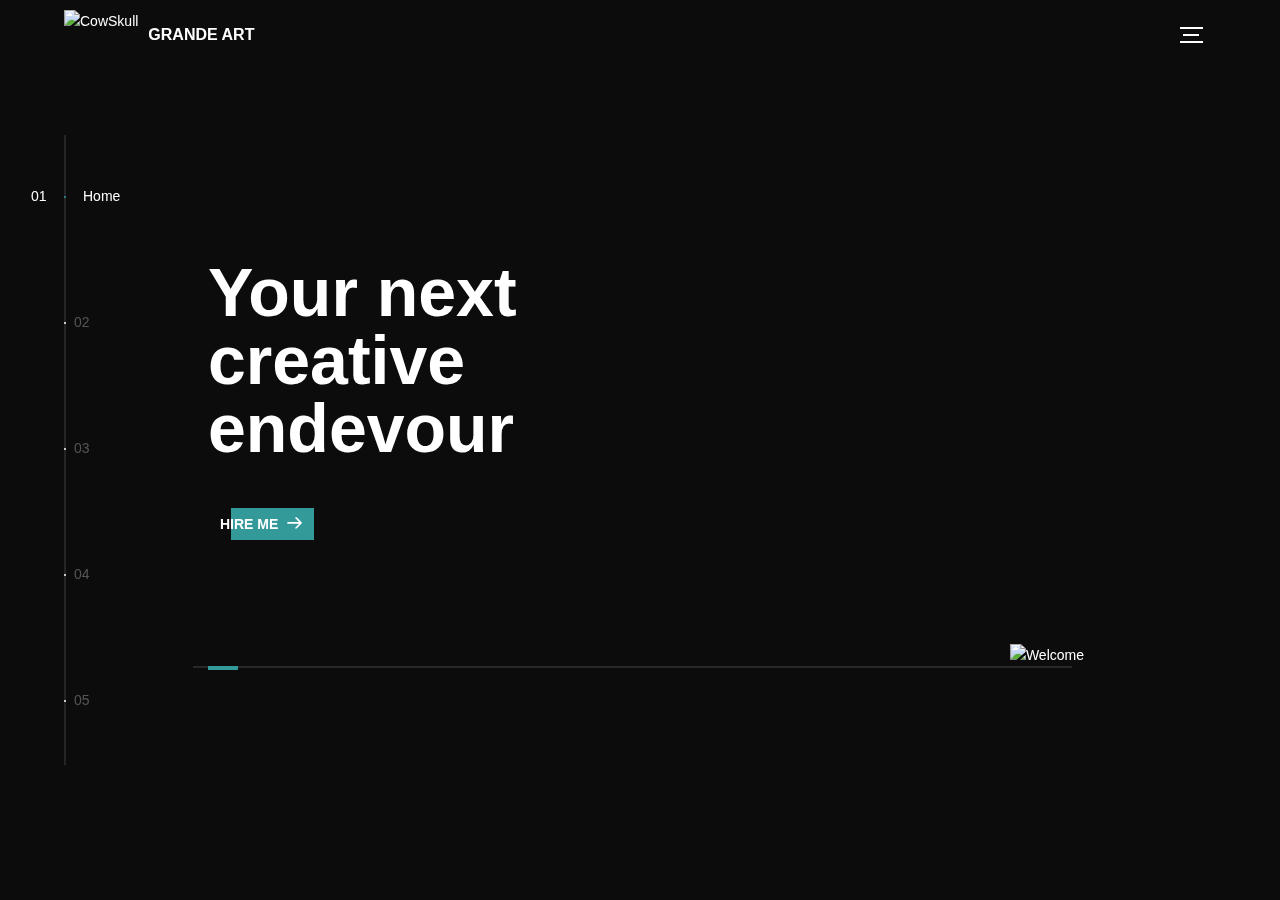
==== commit eeea2d72: "some changes" ====
--- a/index.html
+++ b/index.html
@@ -71,6 +71,7 @@
                     <a href="#0">
                       <div class="slider--item-image">
                         <img src="assets/img/document_2.jpg" alt="Stimpling">
+						</div>
                       <p class="slider--item-title"></p>
                       <p class="slider--item-description"></p>
                     </a>
@@ -78,7 +79,7 @@
                   <li class="slider--item slider--item-center">
                     <a href="#0">
                       <div class="slider--item-image">
-                        <img src="assets/img/document_3.jpg" alt="">
+                        <img src="assets/img/document_3.jpg" alt="DeepSea">
                       </div>
                       <p class="slider--item-title"></p>
                       <p class="slider--item-description"></p>
@@ -87,7 +88,7 @@
                   <li class="slider--item slider--item-right">
                     <a href="#0">
                       <div class="slider--item-image">
-                        <img src="assets/img/document_5.jpg" alt="paintings">
+                        <img src="assets/img/document_5.jpg" alt="painting">
                       </div>
                       <p class="slider--item-title"></p>
                       <p class="slider--item-description"></p>
@@ -121,6 +122,9 @@
                 <h2>in passionate</h2>
                 <h2>art</h2>
               </div>
+				<div class="about--paragraph">
+					<h4>Lorem ipsum</h4>
+				</div>
 </div>
           </li>
           <li class="l-section section">
--- a/assets/css/main.css
+++ b/assets/css/main.css
@@ -0,0 +1,1399 @@
+@font-face
+{
+	font-family:'Montserrat';
+	src:url("fonts/Montserrat-Black.eot");
+	src:local("☺"),url("fonts/Montserrat-Black.woff") 
+		format("woff"),url("fonts/Montserrat-Black.ttf")
+		format("truetype"),url("fonts/Montserrat-Black.svg") 
+		format("svg");
+	font-weight:900;
+	font-style:normal;
+}
+@font-face
+{
+	font-family:'Montserrat';
+	src:url("fonts/Montserrat-Bold.eot");
+	src:local("☺"),url("fonts/Montserrat-Bold.woff") 
+		format("woff"),url("fonts/Montserrat-Bold.ttf") 
+		format("truetype"),url("fonts/Montserrat-Bold.svg") 
+		format("svg");
+	font-weight:700;
+	font-style:normal;
+}
+@font-face
+{
+	font-family:'Montserrat';
+	src:url("fonts/Montserrat-Regular.eot");
+	src:local("☺"),url("fonts/Montserrat-Regular.woff") 
+		format("woff"),url("fonts/Montserrat-Regular.ttf") 
+		format("truetype"),url("fonts/Montserrat-Regular.svg") 
+		format("svg");
+	font-weight:400;
+	font-style:normal;
+}
+@font-face
+{
+	font-family:'Montserrat';
+	src:url("fonts/Montserrat-Light.eot");
+	src:local("☺"),url("fonts/Montserrat-Light.woff") 
+		format("woff"),url("fonts/Montserrat-Light.ttf") 
+		format("truetype"),url("fonts/Montserrat-Light.svg") 
+		format("svg");
+	font-weight:300;
+	font-style:normal;
+}
+/*! normalize.css v3.0.2 | MIT License | git.io/normalize */
+html
+{
+	font-family:sans-serif;
+	-ms-text-size-adjust:100%;
+	-webkit-text-size-adjust:100%
+}
+body
+{
+	margin:0;
+}
+article,aside,details,figcaption,figure,footer,header,hgroup,main,menu,nav,section,summary
+{
+	display:block;
+}
+audio,canvas,progress,video
+{
+	display:inline-block;
+	vertical-align:baseline;
+}
+audio:not([controls])
+{
+	display:none;
+	height:0;
+}
+[hidden],template
+{
+	display:none
+}
+a
+{
+	background-color:transparent
+}
+a:active,a:hover
+{
+	outline:0
+}
+abbr[title]
+{
+	border-bottom:1px dotted
+}
+b,strong
+{
+	font-weight:bold
+}
+dfn{
+	font-style:italic
+}
+h1
+{
+	font-size:2em;
+	margin:0.67em 0
+}
+mark
+{
+	background:#ff0;
+	color:#000
+}
+small
+{
+	font-size:80%
+}
+sub,sup
+{
+	font-size:75%;
+	line-height:0;
+	position:relative;
+	vertical-align:baseline
+}
+sup
+{
+	top:-0.5em
+}
+sub
+{
+	bottom:-0.25em
+}
+img
+{
+	border:0
+}
+svg:not(:root)
+{
+	overflow:hidden
+}
+figure
+{
+	margin:1em 40px
+}
+hr
+{
+	box-sizing:content-box;
+	height:0
+}
+pre
+{
+	overflow:auto
+}
+code,kbd,pre,samp
+{
+	font-family:monospace, monospace;
+	font-size:1em
+}
+button,input,optgroup,select,textarea
+{
+	color:inherit;
+	font:inherit;
+	margin:0
+}
+button
+{
+	overflow:visible
+}
+button,select
+{
+	text-transform:none
+}
+button,html input[type="button"],input[type="reset"],input[type="submit"]
+{
+	-webkit-appearance:button;
+	cursor:pointer
+}
+button[disabled],html input[disabled]
+{
+	cursor:default
+}
+button::-moz-focus-inner,input::-moz-focus-inner
+{
+	border:0;padding:0
+}
+input
+{
+	line-height:normal
+}
+input[type="checkbox"],input[type="radio"]
+{
+	box-sizing:border-box;
+	padding:0
+}
+input[type="number"]::-webkit-inner-spin-button,input[type="number"]::-webkit-outer-spin-button
+{
+	height:auto
+}
+input[type="search"]
+{
+	-webkit-appearance:textfield;
+	box-sizing:content-box
+}
+input[type="search"]::-webkit-search-cancel-button,input[type="search"]::-webkit-search-decoration
+{
+	-webkit-appearance:none
+}
+fieldset
+{
+	border:1px solid #c0c0c0;
+	margin:0 2px;
+	padding:0.35em 0.625em 0.75em
+}
+legend
+{
+	border:0;
+	padding:0
+}
+textarea
+{
+	overflow:auto
+}
+optgroup
+{
+	font-weight:bold
+}
+table
+{
+	border-collapse:collapse;
+	border-spacing:0
+}
+td,th
+{
+	padding:0
+}
+::-moz-selection
+{
+	background:#FFF498
+}
+::selection
+{
+	background:#FFF498
+}
+::-moz-selection
+{
+	background:#FFF498
+}
+img::-moz-selection
+{
+	background:transparent
+}
+img::selection
+{
+	background:transparent
+}
+img::-moz-selection
+{
+	background:transparent
+}
+body
+{
+	-webkit-tap-highlight-color:#FFF498
+}
+body
+{
+	background-color:#0c0c0c;
+	font-size:14px;
+	line-height:1.6;
+	font-family:"Montserrat",sans-serif;
+	color:#fff;
+	-webkit-font-smoothing:antialiased;
+	-webkit-text-size-adjust:100%
+}
+.l-viewport
+{
+	position:relative;
+	width:100%;
+	height:100vh;
+	box-shadow:0 0 45px 5px rgba(0,0,0,0.85);
+	overflow:hidden
+}
+.l-wrapper
+{
+	position:relative;
+	width:1440px;
+	max-width:90%;
+	height:100%;
+	margin:0 auto
+}
+.l-side-nav
+{
+	position:absolute;
+	left:0;
+	display:-webkit-box;
+	display:-webkit-flex;
+	display:-ms-flexbox;
+	display:flex;
+	height:100%;
+	-webkit-box-align:center;
+	-webkit-align-items:center;
+	-ms-flex-align:center;
+	align-items:center
+}
+.l-side-nav::before
+{
+	content:"";
+	position:absolute;
+	top:50%;
+	left:0;
+	-webkit-transform:translateY(-50%);
+	transform:translateY(-50%);
+	width:2px;height:70%;
+	max-height:750px;
+	background-color:#555;
+	opacity:.35;
+	z-index:10
+}
+@media (max-width: 1180px)
+{
+	.l-side-nav
+	{
+		display:none
+	}
+}
+.l-main-content
+{
+	position:relative;
+	width:100%;
+	height:100%;
+	margin:0;
+	padding:0;
+	list-style:none
+}
+.l-section
+{
+	position:absolute;
+	width:100%;
+	height:100%
+}
+.device-notification
+{
+	display:none;
+	position:fixed;
+	top:0;
+	left:0;
+	width:100%;
+	height:100%;
+	-webkit-box-orient:vertical;
+	-webkit-box-direction:normal;
+	-webkit-flex-direction:column;
+	-ms-flex-direction:column;
+	flex-direction:column;
+	-webkit-box-align:center;
+	-webkit-align-items:center;
+	-ms-flex-align:center;
+	-ms-grid-row-align:center;
+	align-items:center;
+	-webkit-box-pack:center;
+	-webkit-justify-content:center;
+	-ms-flex-pack:center;
+	justify-content:center;
+	background-color:#0c0c0c;
+	z-index:12
+}
+.device-notification--logo
+{
+	display:-webkit-box;
+	display:-webkit-flex;
+	display:-ms-flexbox;
+	display:flex;
+	-webkit-box-align:center;
+	-webkit-align-items:center;
+	-ms-flex-align:center;
+	align-items:center;
+	text-decoration:none;
+	color:#fff
+}
+.device-notification--logo p
+{
+	margin:0 0 0 10px;
+	font-size:16px;
+	font-weight:700;
+	text-transform:uppercase
+}
+.device-notification--message
+{
+	width:70%;
+	margin:30px 0 0 0;
+	font-weight:700;
+	text-align:center}
+@media (max-width: 767px) and (min-width: 601px) and (max-height: 680px)
+{
+	.device-notification
+	{
+		display:-webkit-box;
+		display:-webkit-flex;
+		display:-ms-flexbox;
+		display:flex
+	}
+}
+@media (max-width: 600px) and (min-width: 480px) and (max-height: 580px)
+{
+	.device-notification
+	{
+		display:-webkit-box;
+		display:-webkit-flex;
+		display:-ms-flexbox;
+		display:flex
+	}
+}
+@media (max-width: 736px) and (min-width: 360px) and (orientation: landscape)
+{
+	.device-notification
+	{
+		display:-webkit-box;
+		display:-webkit-flex;
+		display:-ms-flexbox;
+		display:flex
+	}
+}@media(max-width: 359px)
+{
+	.device-notification
+	{
+		display:-webkit-box;
+		display:-webkit-flex;
+		display:-ms-flexbox;
+		display:flex
+	}
+}
+.section
+{
+	opacity:0;
+	visibility:hidden;
+	-webkit-transition:opacity .4s ease-in-out,visibility 0s .4s;
+	transition:opacity .4s ease-in-out,visibility 0s .4s
+}
+.section--is-active
+{
+	opacity:1;visibility:visible;
+	z-index:1;
+	-webkit-transition:opacity .4s ease-in-out .4s;
+	transition:opacity .4s ease-in-out .4s
+}
+.section--next
+{
+	-webkit-transform:translateY(-45px);
+	transform:translateY(-45px);
+	-webkit-transition:-webkit-transform .4s ease-in-out;
+	transition:-webkit-transform .4s ease-in-out;
+	transition:transform .4s ease-in-out;
+	transition:transform .4s ease-in-out, -webkit-transform .4s ease-in-out
+}
+.section--prev
+{
+	-webkit-transform:translateY(45px);
+	transform:translateY(45px);
+	-webkit-transition:-webkit-transform .4s ease-in-out;
+	transition:-webkit-transform .4s ease-in-out;
+	transition:transform .4s ease-in-out;
+	transition:transform .4s ease-in-out, -webkit-transform .4s ease-in-out
+}
+.header
+{
+	position:absolute;
+	top:0;
+	left:0;
+	display:-webkit-box;
+	display:-webkit-flex;
+	display:-ms-flexbox;
+	display:flex;
+	width:100%;
+	height:70px;
+	-webkit-box-align:center;
+	-webkit-align-items:center;
+	-ms-flex-align:center;
+	align-items:center;
+	-webkit-box-pack:justify;
+	-webkit-justify-content:space-between;
+	-ms-flex-pack:justify;
+	justify-content:space-between;
+	z-index:10
+}
+.header--logo
+{
+	display:-webkit-box;
+	display:-webkit-flex;
+	display:-ms-flexbox;
+	display:flex;
+	-webkit-box-align:center;
+	-webkit-align-items:center;
+	-ms-flex-align:center;
+	align-items:center;
+	text-decoration:none;
+	color:#fff
+}
+.header--logo p
+{
+	margin:0 0 0 10px;
+	font-size:16px;
+	font-weight:700;
+	text-transform:uppercase
+}
+.header--nav-toggle
+{
+	display:-webkit-box;
+	display:-webkit-flex;
+	display:-ms-flexbox;
+	display:flex;
+	width:50px;
+	height:50px;
+	-webkit-box-orient:vertical;
+	-webkit-box-direction:normal;
+	-webkit-flex-direction:column;
+	-ms-flex-direction:column;
+	flex-direction:column;
+	-webkit-box-align:center;
+	-webkit-align-items:center;
+	-ms-flex-align:center;
+	align-items:center;
+	-webkit-box-pack:center;
+	-webkit-justify-content:center;
+	-ms-flex-pack:center;
+	justify-content:center;
+	cursor:pointer
+}
+.header--nav-toggle span,.header--nav-toggle::before,.header--nav-toggle::after
+{
+	content:"";
+	position:relative;
+	width:16px;
+	height:2px;
+	background-color:#fff
+}
+.header--nav-toggle::before
+{
+	bottom:5px;
+	width:23px
+}
+.header--nav-toggle::after
+{
+	top:5px;
+	width:23px
+}
+.header--cta
+{
+	position:absolute;
+	top:50%;
+	left:50%;
+	-webkit-transform:translate(-50%, -50%);
+	transform:translate(-50%, -50%);
+	padding:0 20px;
+	line-height:30px;
+	text-decoration:none;
+	color:#fff;
+	font-weight:700;
+	text-transform:uppercase;
+	background-color:#339999;
+	border:none;
+	opacity:0;
+	visibility:hidden;
+	-webkit-transition:opacity .4s ease-in-out,visibility 0s .4s;
+	transition:opacity .4s ease-in-out,visibility 0s .4s
+}
+.header--cta:focus
+{
+	outline:none
+}
+.header--cta.is-active
+{
+	opacity:1;
+	visibility:visible;
+	-webkit-transition:opacity .4s ease-in-out .4s;
+	transition:opacity .4s ease-in-out .4s
+}
+@media (max-width: 767px)
+{
+	.header--cta
+	{
+		display:none
+	}
+}
+.side-nav
+{
+	position:relative;
+	display:-webkit-box;
+	display:-webkit-flex;
+	display:-ms-flexbox;
+	display:flex;
+	width:100px;
+	height:70%;
+	max-height:750px;
+	-webkit-box-orient:vertical;
+	-webkit-box-direction:normal;
+	-webkit-flex-direction:column;
+	-ms-flex-direction:column;
+	flex-direction:column;
+	-webkit-justify-content:space-around;
+	-ms-flex-pack:distribute;
+	justify-content:space-around;
+	margin:0;
+	padding:0;
+	list-style-position:inside;
+	z-index:10
+}
+.side-nav>li
+{
+	position:relative;
+	top:-5px;
+	color:#fff;
+	font-size:6px;
+	cursor:pointer
+}
+.side-nav>li span
+{
+	position:relative;
+	top:3px;
+	left:10px;
+	color:#fff;
+	font-size:14px;
+	font-weight:300;
+	opacity:0;
+	visibility:hidden
+}
+.side-nav>li::before
+{
+	position:absolute;
+	top:3px;
+	left:10px;
+	color:#555;
+	font-size:14px;
+	font-weight:300
+}
+.side-nav li:nth-child(1)::before
+{
+	content:"01"
+}
+.side-nav li:nth-child(2)::before
+{
+	content:"02"
+}
+.side-nav li:nth-child(3)::before
+{
+	content:"03"
+}
+.side-nav li:nth-child(4)::before
+{
+	content:"04"
+}
+.side-nav li:nth-child(5)::before
+{
+	content:"05"
+}
+.side-nav li.is-active
+{
+	color:#339999;
+	-webkit-transition:color .4s ease-in-out;
+	transition:color .4s ease-in-out
+}
+.side-nav li.is-active span
+{
+	opacity:1;
+	visibility:visible;
+	-webkit-transition:opacity .4s ease-in-out;
+	transition:opacity .4s ease-in-out
+}
+.side-nav li.is-active::before
+{
+	left:-33px;
+	color:#fff
+}
+.intro
+{
+	position:relative;
+	display:-webkit-box;
+	display:-webkit-flex;display:-ms-flexbox;
+	display:flex;
+	width:900px;
+	max-width:75%;
+	height:100%;
+	-webkit-box-orient:vertical;
+	-webkit-box-direction:normal;
+	-webkit-flex-direction:column;
+	-ms-flex-direction:column;
+	flex-direction:column;
+	-webkit-box-pack:center;
+	-webkit-justify-content:center;
+	-ms-flex-pack:center;
+	justify-content:center;
+	margin:0 auto
+}
+@media (max-width: 1180px)
+{
+	.intro
+	{
+		max-width:100%
+	}
+}
+.intro--banner
+{
+	position:relative;
+	height:475px
+}
+.intro--banner::before
+{
+	content:"";
+	position:absolute;
+	bottom:20px;
+	left:-15px;
+	right:0;
+	height:2px;
+	background-color:#282828
+}
+.intro--banner::after
+{
+	content:"";
+	position:absolute;
+	bottom:18px;
+	left:0;
+	width:30px;
+	height:4px;
+	background-color:#339999
+}
+.intro--banner h1
+{
+	position:relative;
+	font-size:68px;
+	font-weight:900;
+	line-height:1;
+	z-index:1
+}
+.intro--banner button
+{
+	position:relative;
+	padding:5px 17px 5px 12px;
+	font-weight:700;
+	text-transform:uppercase;
+	background-color:transparent;
+	border:none
+}
+.intro--banner button .btn-background
+{
+	position:absolute;
+	top:0;
+	left:23px;
+	right:0;
+	height:100%;
+	background-color:#339999;
+	z-index:-1;
+	-webkit-transition:left .2s ease-in-out;
+	transition:left .2s ease-in-out
+}
+.intro--banner button:hover .btn-background
+{
+	left:0
+}
+.intro--banner button:focus
+{
+	outline:none
+}
+.intro--banner button svg
+{
+	position:relative;
+	left:5px;
+	width:15px;
+	fill:#fff
+}
+.intro--banner img
+{
+	position:absolute;
+	bottom:21px;
+	right:-12px
+}
+.intro--options
+{
+	display:-webkit-box;
+	display:-webkit-flex;
+	display:-ms-flexbox;
+	display:flex;
+	-webkit-box-pack:justify;
+	-webkit-justify-content:space-between;
+	-ms-flex-pack:justify;
+	justify-content:space-between;
+	margin:0;
+	padding:0;
+	list-style:none
+}
+.intro--options>a
+{
+	max-width:250px;
+	text-decoration:none;
+	color:#282828;
+	-webkit-transition:color .2s ease-in-out;
+	transition:color .2s ease-in-out
+}
+.intro--options>a:hover
+{
+	color:#fff
+}
+.intro--options h3
+{
+	font-size:16px;
+	text-transform:uppercase
+}
+.intro--options p
+{
+	margin-bottom:0
+}
+@media (max-width: 900px)
+{
+	.intro--banner
+	{
+		height:380px
+	}
+	.intro--banner h1
+	{
+		font-size:55px
+	}
+	.intro--banner img
+	{
+		width:430px
+	}
+	.intro--options>a
+	{
+		margin-right:30px
+	}
+	.intro--options>a:last-child
+	{
+		margin-right:0
+	}
+}
+@media (max-width: 767px)
+{
+	.intro--banner
+	{
+		height:305px
+	}
+	.intro--banner h1
+	{
+		font-size:44px
+	}
+	.intro--banner img
+	{
+		width:330px
+	}
+	.intro--options
+	{
+		display:block
+	}
+	.intro--options>a
+	{
+		display:block;
+		max-width:100%;
+		margin:0 0 30px 0
+	}
+	.intro--options>a:last-child
+	{
+		margin-bottom:0
+	}
+}
+@media (max-width: 600px)
+{
+	.intro--banner
+	{
+		height:360px
+	}
+	.intro--banner h1
+	{
+		font-size:55px
+	}
+	.intro--banner img
+	{
+		display:none
+	}
+}
+@media (max-width: 600px) and (max-height: 750px)
+{
+	.intro--banner
+	{
+		height:auto
+	}
+	.intro--banner::before,.intro--banner::after
+	{
+		display:none
+	}
+	.intro--banner h1
+	{
+		margin-top:0
+	}
+	.intro--options
+	{
+		display:none
+	}
+}
+.work
+{
+	position:relative;
+	display:-webkit-box;
+	display:-webkit-flex;
+	display:-ms-flexbox;
+	display:flex;
+	width:960px;
+	max-width:80%;
+	height:100%;
+	-webkit-box-orient:vertical;
+	-webkit-box-direction:normal;
+	-webkit-flex-direction:column;
+	-ms-flex-direction:column;
+	flex-direction:column;
+	-webkit-box-pack:center;
+	-webkit-justify-content:center;
+	-ms-flex-pack:center;
+	justify-content:center;
+	margin:0 auto
+}
+@media (max-width: 1180px)
+{
+	.work
+	{
+		max-width:100%
+	}
+}
+.work h2
+{
+	margin:0 0 20px 0;
+	font-size:30px;
+	text-align:center
+}
+.work--lockup
+{
+	position:relative
+}
+.work--lockup .slider
+{
+	position:relative;
+	display:-webkit-box;
+	display:-webkit-flex;
+	display:-ms-flexbox;
+	display:flex;
+	width:80%;
+	margin:0 auto;
+	padding:0;
+	list-style:none
+}
+.work--lockup .slider--item
+{
+	position:absolute;
+	display:none;
+	text-align:center
+}
+.work--lockup .slider--item a
+{
+	text-decoration:none;
+	color:#858585
+}
+.work--lockup .slider--item-title
+{
+	margin-top:10px;
+	font-size:12px;
+	font-weight:700;
+	text-transform:uppercase
+}
+.work--lockup .slider--item-description
+{
+	display:none;
+	max-width:250px;
+	margin:0 auto
+}
+.work--lockup .slider--item-image
+{
+	width:110px;
+	height:150px;
+	margin:0 auto;
+	/*border-radius:100%;*/
+	overflow:hidden;
+}
+.work--lockup .slider--item-image img
+{
+	width:100%
+}
+.work--lockup .slider--item-left
+{
+	top:50%;
+	left:0;
+	-webkit-transform:translateY(-50%);
+	transform:translateY(-50%);
+	display:block
+}
+.work--lockup .slider--item-right
+{
+	top:50%;
+	right:0;
+	-webkit-transform:translateY(-50%);
+	transform:translateY(-50%);
+	display:block
+}
+.work--lockup .slider--item-center
+{
+	position:relative;
+	top:30px;
+	left:50%;
+	-webkit-transform:translateX(-50%);
+	transform:translateX(-50%);
+	display:block
+}
+.work--lockup .slider--item-center a
+{
+	color:#fff
+}
+.work--lockup .slider--item-center .slider--item-title
+{
+	margin-top:25px;
+	font-size:16px
+}
+.work--lockup .slider--item-center .slider--item-description
+{
+	display:block
+}
+.work--lockup .slider--item-center .slider--item-image
+{
+	width:300px;
+	height:300px
+}
+.work--lockup .slider--next,.work--lockup .slider--prev
+{
+	position:absolute;
+	top:160px;
+	display:-webkit-box;
+	display:-webkit-flex;
+	display:-ms-flexbox;
+	display:flex;
+	width:50px;
+	height:50px;
+	-webkit-box-align:center;
+	-webkit-align-items:center;
+	-ms-flex-align:center;
+	align-items:center;
+	-webkit-box-pack:center;
+	-webkit-justify-content:center;
+	-ms-flex-pack:center;
+	justify-content:center;
+	background-color:#282828;
+	border-radius:50%;
+	cursor:pointer
+}
+.work--lockup .slider--next svg,.work--lockup .slider--prev svg
+{
+	width:20px;
+	fill:#fff
+}
+.work--lockup .slider--next
+{
+	right:0
+}
+.work--lockup .slider--prev
+{
+	left:0
+}
+@media (max-width: 900px)
+{
+	.work--lockup .slider--item-image
+	{
+		width:120px;
+		height:120px
+	}
+	.work--lockup .slider--item-center .slider--item-image
+	{
+		width:240px;
+		height:240px
+	}
+	.work--lockup .slider--next,.work--lockup .slider--prev
+	{
+		top:130px
+	}
+}
+@media (max-width: 767px)
+{
+	.work--lockup .slider
+	{
+		width:75%
+	}
+	.work--lockup .slider--item-image
+	{
+		width:90px;
+		height:90px
+	}
+	.work--lockup .slider--item-center .slider--item-image
+	{
+		width:190px;
+		height:190px
+	}
+	.work--lockup .slider--next,.work--lockup .slider--prev
+	{
+		top:105px
+	}
+}
+@media (max-width: 600px)
+{
+	.work--lockup .slider
+	{
+		width:auto
+	}
+	.work--lockup .slider--item-left,.work--lockup .slider--item-right
+	{
+		display:none
+	}
+}
+.about
+{
+	position:relative;display:-webkit-box;
+	display:-webkit-flex;
+	display:-ms-flexbox;
+	display:flex;
+	width:900px;
+	max-width:75%;
+	height:100%;
+	-webkit-box-orient:vertical;
+	-webkit-box-direction:normal;
+	-webkit-flex-direction:column;
+	-ms-flex-direction:column;
+	flex-direction:column;
+	-webkit-box-pack:center;
+	-webkit-justify-content:center;
+	-ms-flex-pack:center;
+	justify-content:center;
+	margin:0 auto
+}
+@media (max-width: 1180px)
+{
+	.about
+	{
+		max-width:100%
+	}
+}
+.about--banner
+{
+	position:relative;
+	height:475px
+}
+.about--banner::before
+{
+	content:"";
+	position:absolute;
+	top:20px;
+	left:200px;
+	-webkit-transform:rotate(-25deg);
+	transform:rotate(-25deg);border:5px solid #339999;
+	border-right-color:transparent;border-bottom-color:transparent
+}
+.about--banner::after
+{
+	content:"";
+	position:absolute;
+	top:75px;
+	left:400px;
+	-webkit-transform:rotate(45deg);
+	transform:rotate(45deg);
+	width:10px;
+	height:10px;
+	background-color:#339999
+}
+.about--banner h2
+{
+	position:relative;
+	margin-top:35px;
+	font-size:68px;
+	font-weight:900;
+	line-height:1;
+	z-index:1
+}
+.about--banner h2::before
+{
+	content:"";
+	position:absolute;
+	top:60px;
+	left:268px;
+	width:30px;
+	height:30px;
+	background-color:#339999;
+	border-radius:50%
+}
+.about--banner h2::after
+{
+	content:"";
+	position:absolute;
+	top:255px;
+	left:255px; 
+	width:10px;
+	height:10px;
+	background-color:#339999
+}
+.about--banner a
+{
+	padding:5px 17px 5px 0;
+	text-decoration:none;
+	color:#fff;
+	font-weight:700;
+	text-transform:uppercase;
+	background-color:transparent
+}
+.about--banner a:hover svg
+{
+	left:10px
+}
+.about--banner a svg
+{
+	position:relative;
+	left:5px;
+	width:15px;
+	fill:#fff;
+	-webkit-transition:left .2s ease-in-out;
+	transition:left .2s ease-in-out
+}
+.about--banner img
+{
+	position:absolute;
+	bottom:-90px;
+	right:-12px
+}
+.about--paragraph h4
+{
+	position:static;
+	margin-left:600px;
+	/*font-size:68px;*/
+	/*font-weight:900;*/
+	line-height:1;
+	z-index:1
+}
+.about--options
+{
+	display:-webkit-box;
+	display:-webkit-flex;
+	display:-ms-flexbox;
+	display:flex;
+	max-width:600px;
+	-webkit-box-pack:justify;
+	-webkit-justify-content:space-between;
+	-ms-flex-pack:justify;
+	justify-content:space-between;
+	margin:0;padding:0;list-style:none
+}
+.about--options>a
+{
+	position:relative;
+	width:150px;
+	height:75px;
+	text-decoration:none;
+	color:#fff;
+	border:10px solid #339999;
+	background-position:center;
+	background-size:cover;
+	background-repeat:no-repeat
+}
+.about--options>a:nth-child(1)
+{
+	background-image:url("")
+}.about--options>a:nth-child(2)
+{
+	background-image:url("")
+}
+.about--options>a:nth-child(3)
+{
+	background-image:url("")
+}
+.about--options>a:hover h3
+{
+	bottom:-50px
+}
+.about--options h3
+{
+	position:absolute;
+	bottom:-38px;
+	left:10px;
+	font-size:16px;
+	text-transform:uppercase;
+	-webkit-transition:bottom .2s ease-in-out,left .2s ease-in-out;
+	transition:bottom .2s ease-in-out,left .2s ease-in-out
+}
+@media (max-width: 767px)
+{
+	.about--banner
+	{
+		height:305px
+	}
+	.about--banner::before
+	{
+		top:0;left:125px
+	}
+	.about--banner::after
+	{
+		top:35px;left:260px
+	}
+	.about--banner h2
+	{margin-top:10px;font-size:44px}.about--banner h2::before{top:28px;left:168px}.about--banner h2::after{top:163px;left:163px}.about--banner img{width:315px}}@media (max-width: 600px){.about--banner{height:auto}.about--banner::before{left:155px}.about--banner::after{left:310px}.about--banner h2{margin-top:0;font-size:55px}.about--banner h2::before{top:43px;left:214px}.about--banner h2::after{top:205px;left:205px}.about--banner img{display:none}.about--options{
+		display:none
+		}
+}
+.contact
+{
+	position:fixed;
+	top:0;
+	left:0;
+	width:100%;
+	height:100%;
+	background-image:url("");
+	background-position:center;
+	background-size:cover;
+	background-repeat:no-repeat
+}
+.contact--lockup
+{
+	position:relative;
+	display:-webkit-box;
+	display:-webkit-flex;
+	display:-ms-flexbox;
+	display:flex;
+	width:900px;
+	max-width:75%;
+	height:100%;
+	-webkit-box-align:center;
+	-webkit-align-items:center;
+	-ms-flex-align:center;
+	align-items:center;
+	-webkit-box-pack:end;
+	-webkit-justify-content:flex-end;
+	-ms-flex-pack:end;
+	justify-content:flex-end;
+	margin:0 auto
+}
+@media (max-width: 1180px)
+{
+	.contact--lockup
+	{
+		max-width:90%
+	}
+}
+@media (max-width: 767px)
+{
+	.contact--lockup
+	{
+		-webkit-box-pack:center;
+		-webkit-justify-content:center;
+		-ms-flex-pack:center;
+		justify-content:center
+	}
+}
+.contact--lockup .modal
+{
+	padding:45px 45px;
+	text-align:center;
+	background-color:#0c0c0c;
+	box-shadow:0 0 30px 0 rgba(0,0,0,0.75)
+}
+.contact--lockup .modal--information p,.contact--lockup .modal--information a
+{
+	display:block;
+	margin:14px 0;
+	text-decoration:none;
+	color:#fff;
+	font-weight:700
+}
+.contact--lockup .modal--information p
+{
+	margin-top:0
+}
+.contact--lockup .modal--options
+{
+	margin:0;padding:0;
+	list-style:none
+}
+.contact--lockup .modal--options>li
+{
+	width:130px;
+	margin:0 auto 25px auto
+}
+.contact--lockup .modal--options li:nth-child(1)
+{
+	background-color:#1769ff
+}
+.contact--lockup .modal--options li:nth-child(2)
+{
+	background-color:#ea4c89
+}
+.contact--lockup .modal--options li:nth-child(3)
+{
+	margin-bottom:0;
+	background-color:#339999;
+	text-transform:uppercase
+}
+.contact--lockup .modal--options a
+{
+	display:block;
+	width:100%;
+	padding:8px 0;
+	text-decoration:none;
+	color:#fff;
+	font-weight:700
+}
+.hire
+{
+	position:relative;
+	display:-webkit-box;
+	display:-webkit-flex;
+	display:-ms-flexbox;
+	display:flex;
+	width:700px;
+	max-width:75%;
+	height:100%;
+	-webkit-box-orient:vertical;
+	-webkit-box-direction:normal;-webkit-flex-direction:column;-ms-flex-direction:column;flex-direction:column;-webkit-box-pack:center;-webkit-justify-content:center;-ms-flex-pack:center;justify-content:center;margin:0 auto}@media (max-width: 1180px){.hire{max-width:100%}}.hire h2{margin:0 0 20px 0;font-size:30px;text-align:center}.work-request{display:-webkit-box;display:-webkit-flex;display:-ms-flexbox;display:flex;width:100%;-webkit-box-orient:vertical;-webkit-box-direction:normal;-webkit-flex-direction:column;-ms-flex-direction:column;flex-direction:column;-webkit-box-align:center;-webkit-align-items:center;-ms-flex-align:center;align-items:center;color:#fff}.work-request input[type="submit"]{width:400px;max-width:100%;line-height:50px;font-size:16px;font-weight:700;text-transform:uppercase;background-color:#339999;border:none;border-radius:0}.work-request input[type="submit"]:focus{outline:none}.work-request--options{display:-webkit-box;display:-webkit-flex;display:-ms-flexbox;display:flex;width:100%;-webkit-box-orient:vertical;-webkit-box-direction:normal;-webkit-flex-direction:column;-ms-flex-direction:column;flex-direction:column;-webkit-box-align:center;-webkit-align-items:center;-ms-flex-align:center;align-items:center;margin:30px 0}.work-request--options .options-a{display:-webkit-box;display:-webkit-flex;display:-ms-flexbox;display:flex;width:100%;-webkit-box-pack:justify;-webkit-justify-content:space-between;-ms-flex-pack:justify;justify-content:space-between}.work-request--options .options-b{display:-webkit-box;display:-webkit-flex;display:-ms-flexbox;display:flex;width:72%;-webkit-flex-wrap:wrap;-ms-flex-wrap:wrap;flex-wrap:wrap;-webkit-justify-content:space-around;-ms-flex-pack:distribute;justify-content:space-around}.work-request--options label{display:block;width:200px;margin-bottom:30px;line-height:50px;font-size:16px;font-weight:700;text-align:center;border:2px solid #fff;cursor:pointer;-webkit-transition:background-color .2s ease-in-out,border-color .2s ease-in-out;transition:background-color .2s ease-in-out,border-color .2s ease-in-out
+}.work-request--options label svg{position:relative;left:-5px;width:0;fill:#fff;-webkit-transition:width .2s ease-in-out;transition:width .2s ease-in-out}.work-request--options input[type="checkbox"]{display:none}.work-request--options input[type="checkbox"]:checked+label{background-color:#339999;border-color:#339999}.work-request--options input[type="checkbox"]:checked+label svg{width:15px}.work-request--information{display:-webkit-box;display:-webkit-flex;display:-ms-flexbox;display:flex;width:100%;-webkit-box-pack:justify;-webkit-justify-content:space-between;-ms-flex-pack:justify;justify-content:space-between;margin-bottom:60px}.work-request--information .information-name,.work-request--information .information-email{position:relative;width:45%;height:50px;font-size:30px;font-weight:300}.work-request--information input[type="text"],.work-request--information input[type="email"]{width:100%;padding:0 0 5px 0;background-color:transparent;border:none;border-bottom:1px solid #fff;border-radius:0}.work-request--information input[type="text"]:focus,.work-request--information input[type="email"]:focus{outline:none;background-color:#0c0c0c}.work-request--information label{position:absolute;top:0;left:0;pointer-events:none;-webkit-transition:top .2s ease-in-out,font-size .2s ease-in-out;transition:top .2s ease-in-out,font-size .2s ease-in-out}.work-request--information input:focus+label,.work-request--information input.has-value+label{top:-15px;font-size:14px}@media (max-width: 767px){.work-request--options{-webkit-box-orient:horizontal;-webkit-box-direction:normal;-webkit-flex-direction:row;-ms-flex-direction:row;flex-direction:row;-webkit-justify-content:space-around;-ms-flex-pack:distribute;justify-content:space-around}.work-request--options .options-a,.work-request--options .options-b{display:block;width:auto}}@media (max-width: 600px){.work-request--options{margin:20px 0}}@media (max-width: 600px) and (max-width: 415px){.work-request--options{-webkit-box-pack:justify;-webkit-justify-content:space-between;-ms-flex-pack:justify;justify-content:space-between}}@media (max-width: 600px){.work-request--options label{width:150px;margin-bottom:15px;font-size:14px}.work-request--options input[type="checkbox"]:checked+label svg{width:12px}.work-request--information{margin-bottom:30px}.work-request--information .information-name,.work-request--information .information-email{height:40px;font-size:24px}}.perspective{position:relative;width:100%;height:100%;overflow:hidden}.perspective--modalview{position:fixed;-webkit-perspective:1500px;perspective:1500px}.container{position:relative;-webkit-transform:translateZ(0) translateX(0) rotateY(0deg);transform:translateZ(0) translateX(0) rotateY(0deg);min-height:100%;outline:30px solid #339999;-webkit-transition:-webkit-transform .4s;transition:-webkit-transform .4s;transition:transform .4s;transition:transform .4s, -webkit-transform .4s}.modalview .container{position:absolute;width:100%;height:100%;overflow:hidden;-webkit-backface-visibility:hidden;backface-visibility:hidden}.effect-rotate-left .container{-webkit-transform-origin:0% 50%;transform-origin:0% 50%;-webkit-transition:-webkit-transform .4s;transition:-webkit-transform .4s;transition:transform .4s;transition:transform .4s, -webkit-transform .4s}.effect-rotate-left--animate .container{-webkit-transform:translateZ(-1800px) translateX(-50%) rotateY(45deg);transform:translateZ(-1800px) translateX(-50%) rotateY(45deg);outline:30px solid #339999}.outer-nav{position:absolute;top:50%;left:55%;-webkit-transform:translateY(-50%);transform:translateY(-50%);-webkit-transform-style:preserve-3d;transform-style:preserve-3d;margin:0;padding:0;list-style:none;text-align:center;visibility:hidden;-webkit-transition:visibility 0s .2s;transition:visibility 0s .2s}.outer-nav.is-vis{visibility:visible}.outer-nav--return{position:absolute;top:0;left:0;width:100%;height:100%;display:none;cursor:pointer;z-index:11}.outer-nav--return.is-vis{display:block}.outer-nav>li{-webkit-transform-style:preserve-3d;transform-style:preserve-3d;-webkit-transform:translateX(350px) translateZ(-1000px);transform:translateX(350px) translateZ(-1000px);font-size:55px;font-weight:900;opacity:0;cursor:pointer;-webkit-transition:opacity .2s,-webkit-transform .2s;transition:opacity .2s,-webkit-transform .2s;transition:transform .2s,opacity .2s;transition:transform .2s,opacity .2s,-webkit-transform .2s}.outer-nav>li.is-vis{-webkit-transform:translateX(0) translateZ(0);transform:translateX(0) translateZ(0);opacity:1;-webkit-transition:opacity .4s,-webkit-transform .4s;transition:opacity .4s,-webkit-transform .4s;transition:transform .4s,opacity .4s;transition:transform .4s,opacity .4s,-webkit-transform .4s}.outer-nav>li::before{content:"";position:absolute;top:50%;left:50%;-webkit-transform:translate(-50%, -25%);transform:translate(-50%, -25%);width:110%;height:15px;opacity:0;background-color:#339999}.outer-nav>li.is-active::before{opacity:1}@media (max-width: 767px){.outer-nav>li{font-size:44px}}@media (max-width: 600px){.outer-nav>li{font-size:34px}}.outer-nav li.is-vis:nth-child(2){-webkit-transition-delay:.04s;transition-delay:.04s}.outer-nav li.is-vis:nth-child(3){-webkit-transition-delay:.08s;transition-delay:.08s}.outer-nav li.is-vis:nth-child(4){-webkit-transition-delay:.12s;transition-delay:.12s}.outer-nav li.is-vis:nth-child(5){-webkit-transition-delay:.16s;transition-delay:.16s}
